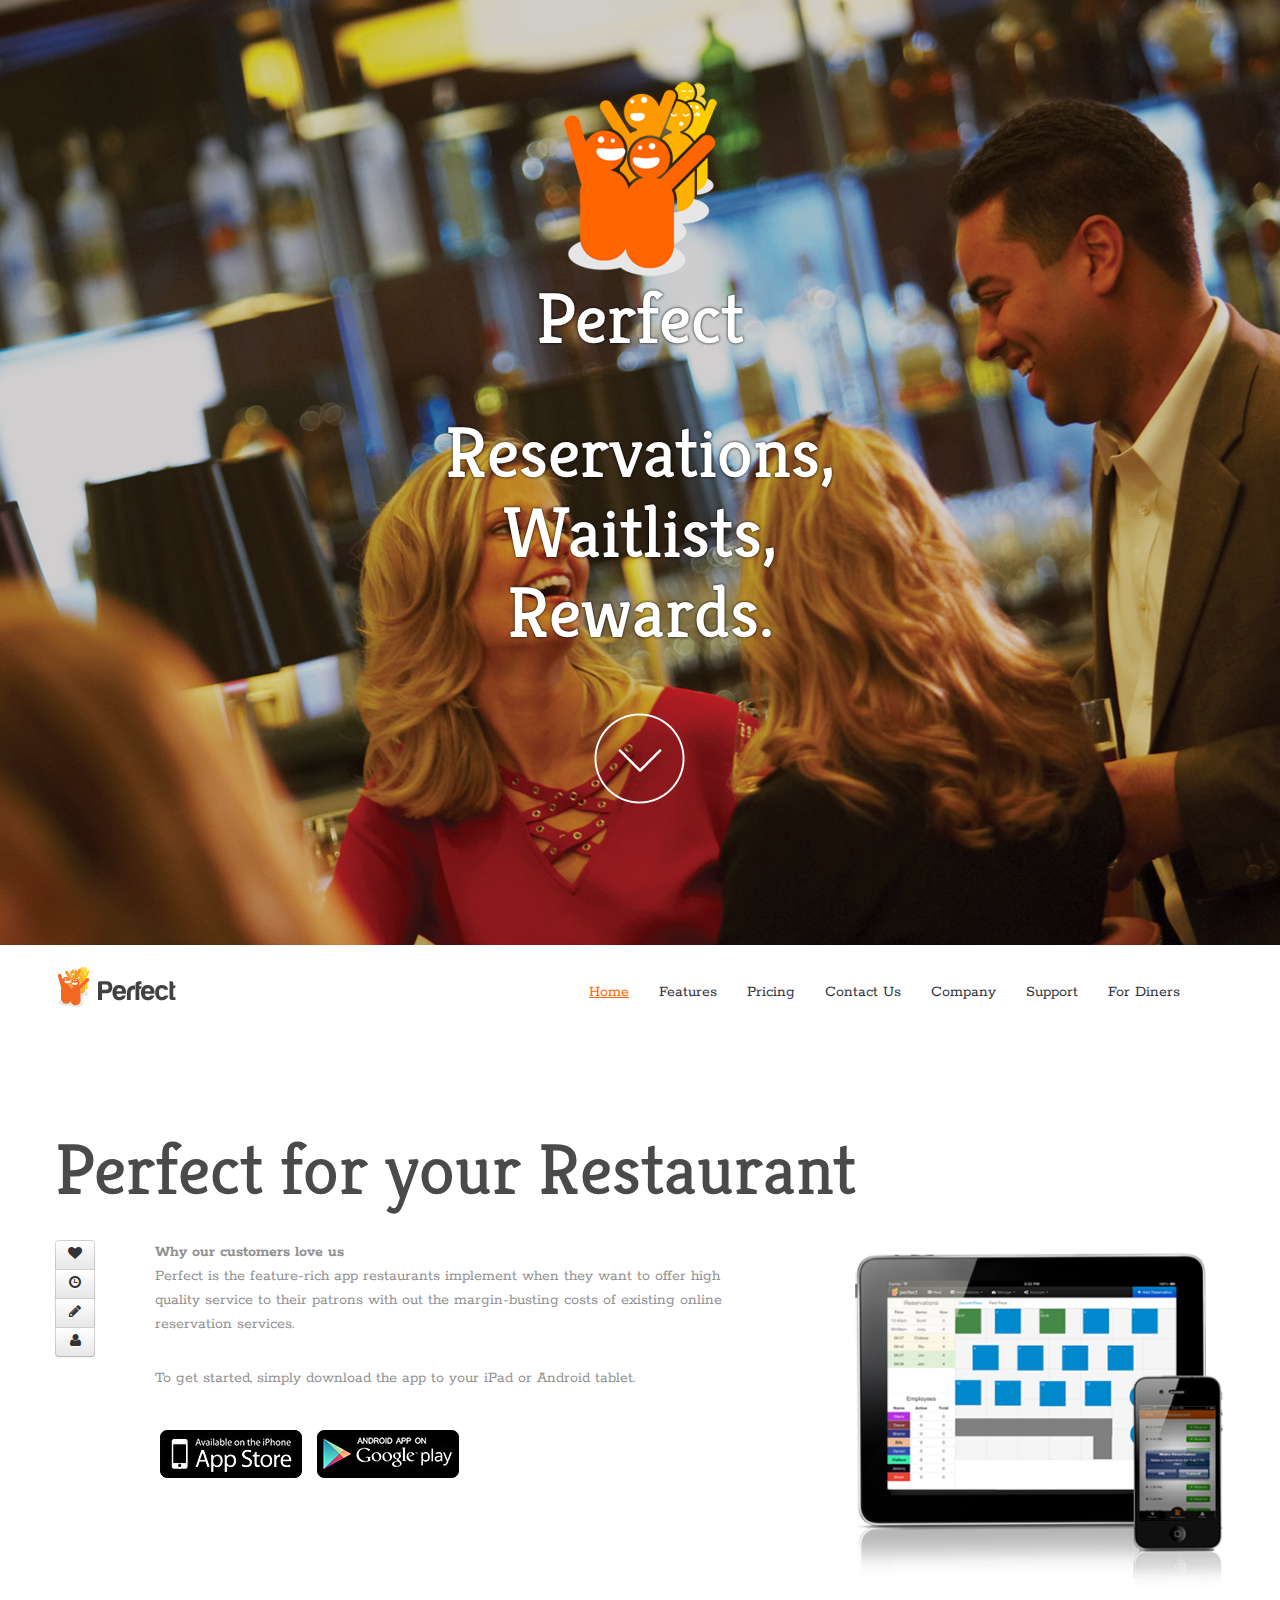
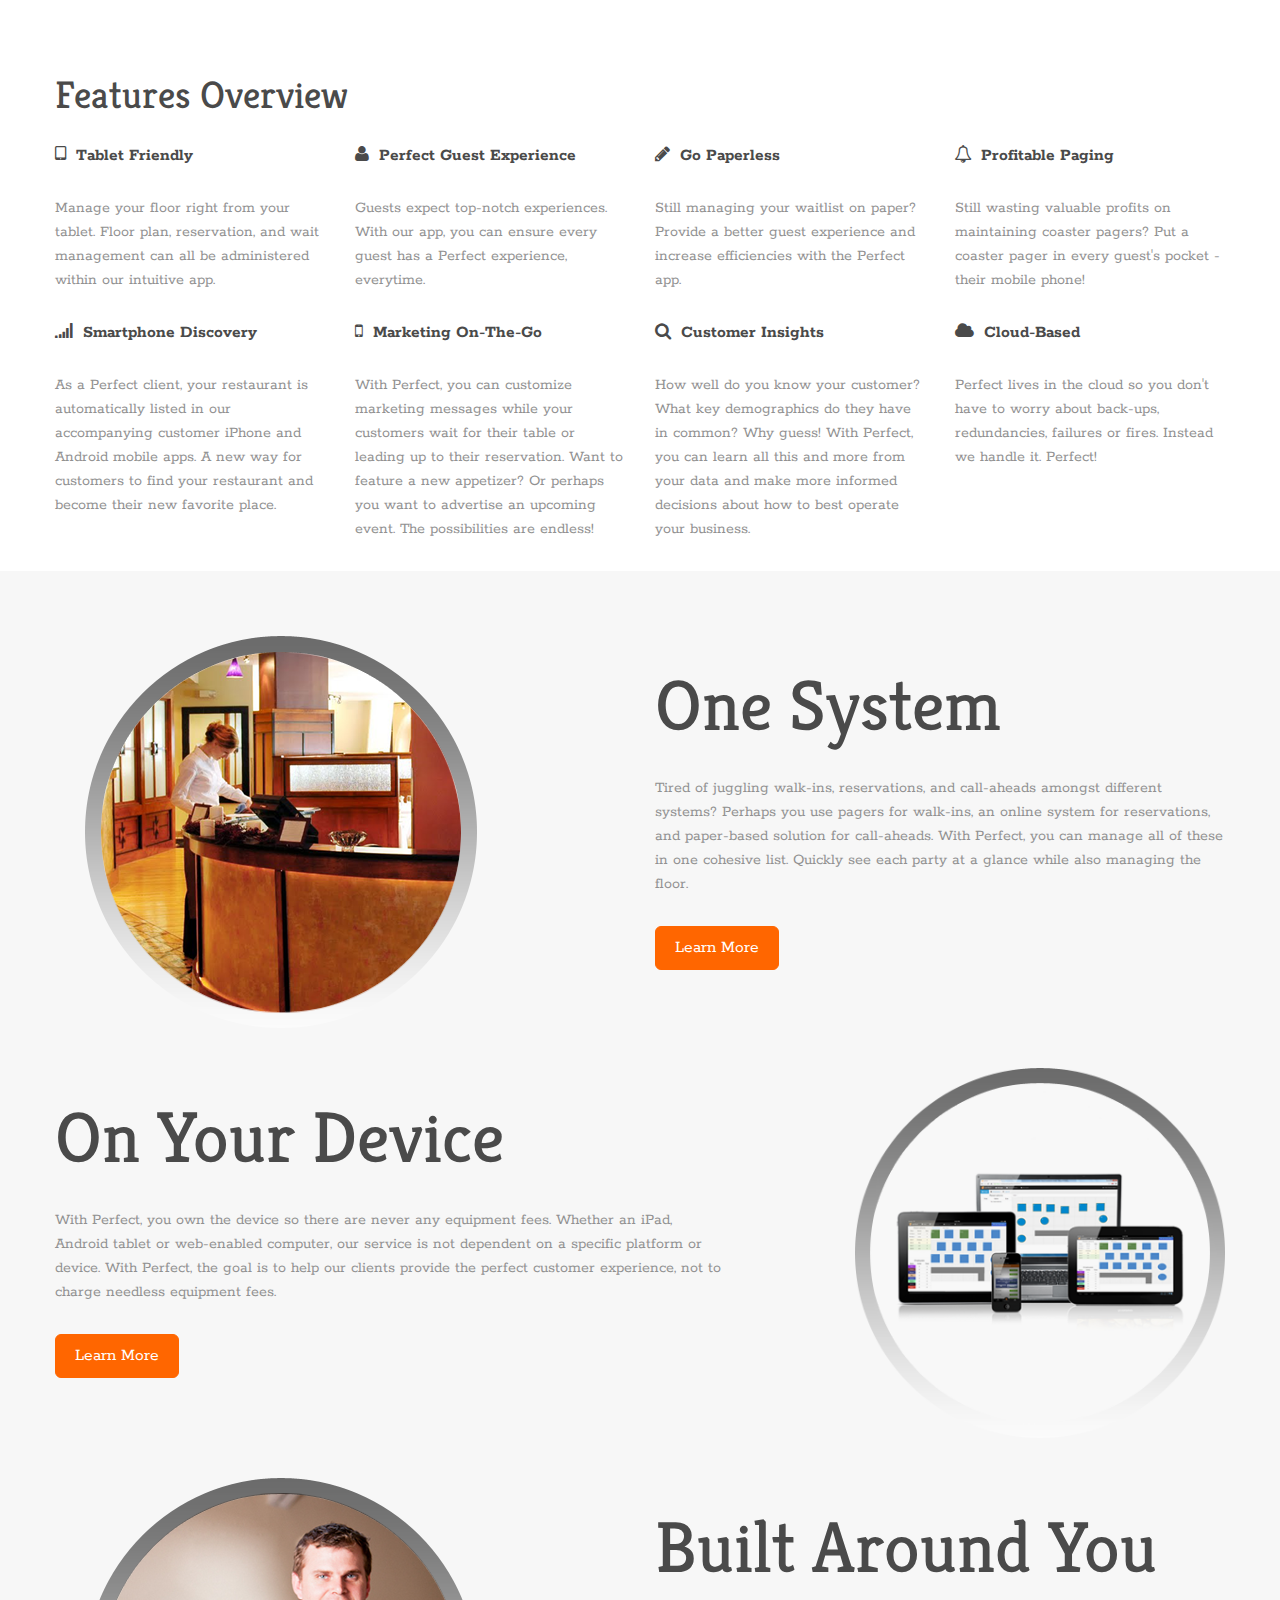
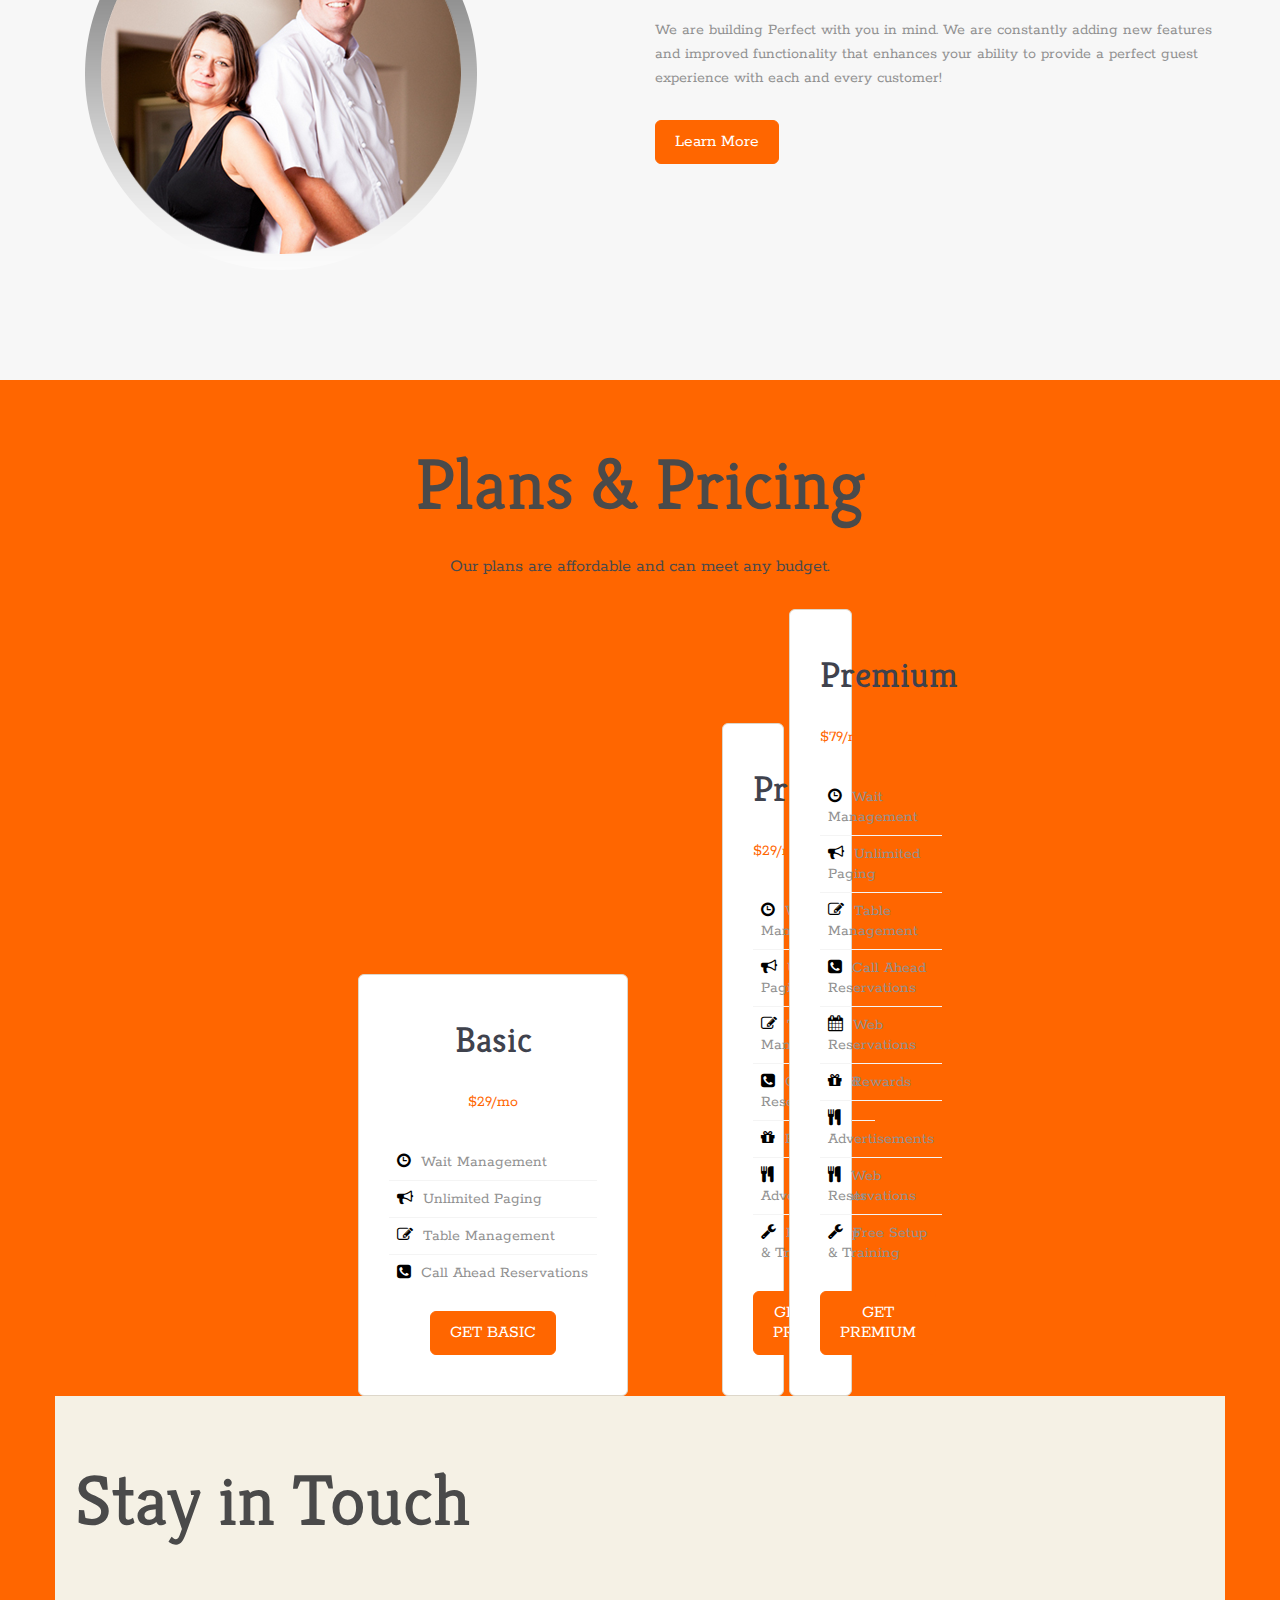
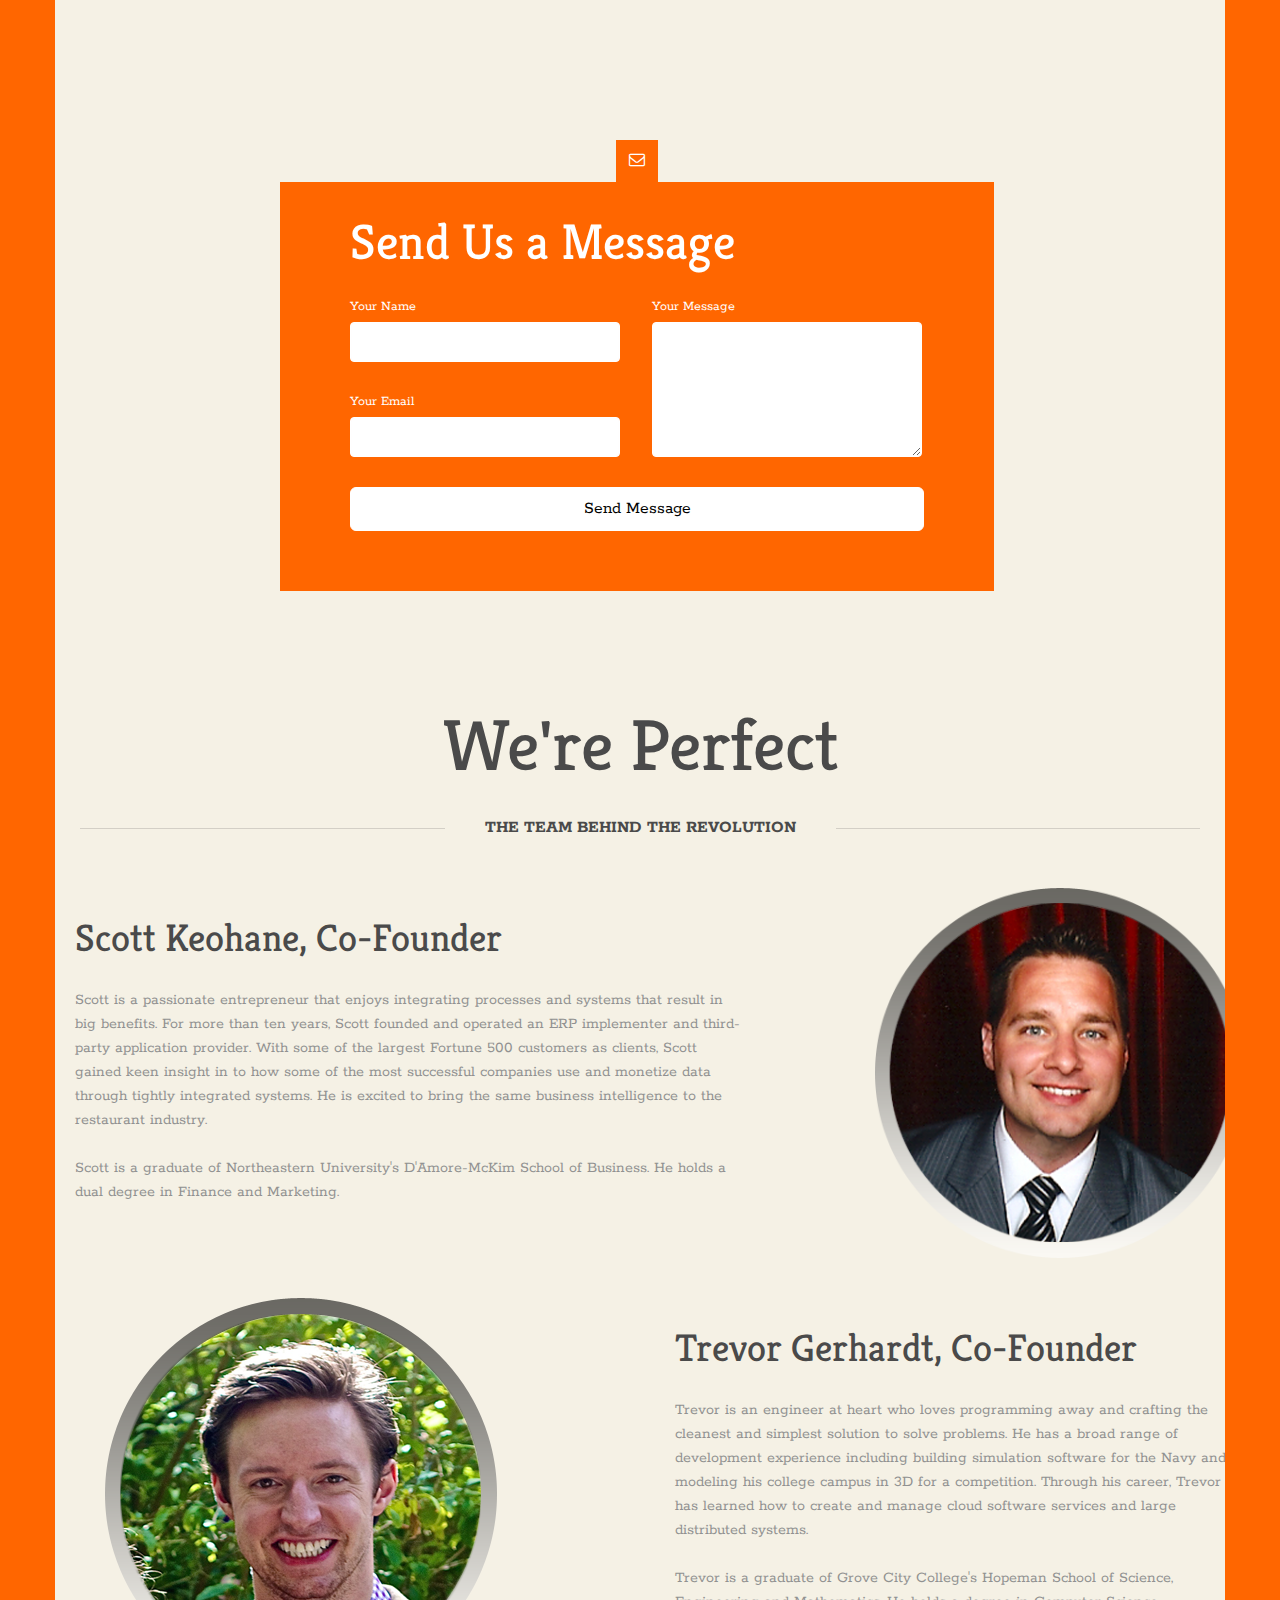
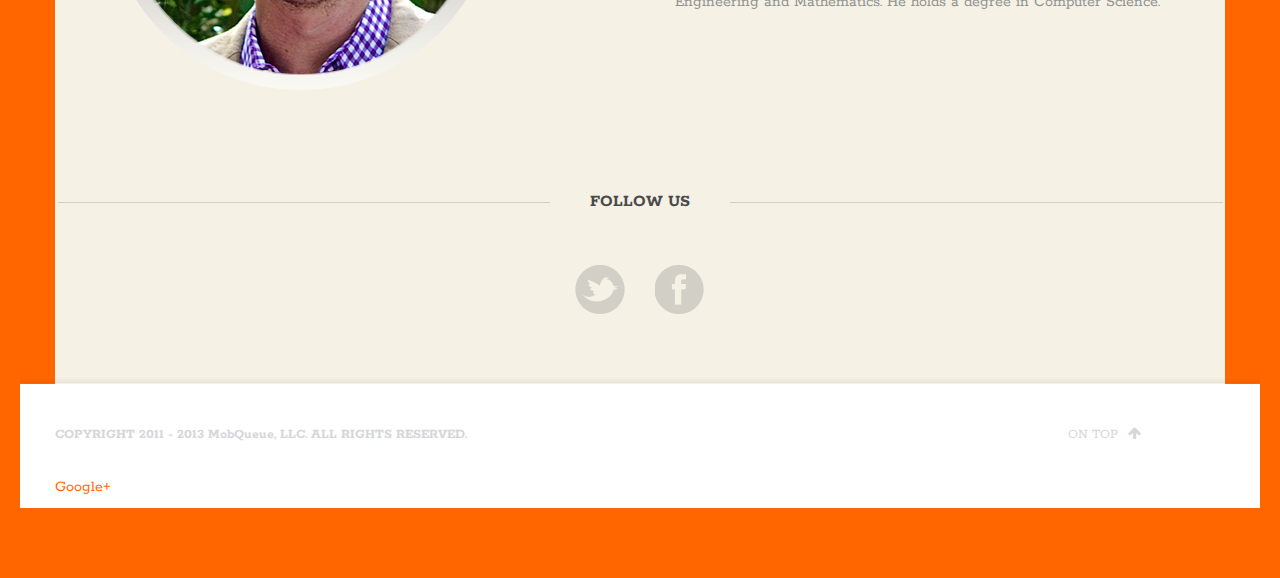
==== index.html @ 360e8aba "Update index.html" ====
<!DOCTYPE html>
<html lang="en">

<head>
<title>Perfect | Reservations, Waitlist, and Rewards management for restaurants</title>

<meta name="keywords" content="opentable competitor, opentable, open table, seatme, noshlist, waitlist, reservations, restaurant management software, guest management, table management, online reservations, web reservations, social media restuarants, marketing restaurants, restaurants, restaurant table, mobile reservations, facebook reservations, twitter reservations, restaurants on facebook, restaurant on twitter"><meta name="description" content="Perfect is a cloud-based solution that provides reservation, waitlist, and reward management for restaurants.">
<meta charset="utf-8"><meta name="viewport" content="width=device-width, initial-scale=1">
<meta name="google-site-verification" content="g5nVR3FCOQZUOmgj_VEC04YrwFbqkiVZnZdg25cNWAg" />
<link rel="shortcut icon" href="favicon.ico" type="image/x-icon">
<link rel="icon" href="favicon.ico" type="image/x-icon">

<link href='http://fonts.googleapis.com/css?family=Kreon:400,300|Rokkitt' rel='stylesheet' type='text/css'>

<link href="layout/css/bootstrap.min.css" rel="stylesheet">
<link href="layout/css/bootstrap-responsive.min.css" rel="stylesheet" type="text/css">
<link rel="stylesheet" href="layout/css/font-awesome.min.css">

<script src="layout/js/jquery.js" type="text/javascript"></script>
<script src="layout/js/bootstrap.min.js" type="text/javascript"></script>
<script src="layout/plugins/scrollto/jquery.scrollTo-1.4.3.1-min.js" type="text/javascript"></script>
<!-- MouseWheel -->
<script src="layout/plugins/mousewheel/jquery.mousewheel.min.js" type="text/javascript"></script>
<!-- MouseWheel END -->
<!-- FlexSlider -->
<script src="layout/plugins/flexslider/jquery.flexslider-min.js" type="text/javascript"></script>
<link rel="stylesheet" href="layout/plugins/flexslider/flexslider.css" />
<!-- FlexSlider END -->
<!-- PrettyPhoto -->
<script src="layout/plugins/prettyphoto/jquery.prettyPhoto.js" type="text/javascript"></script>
<link rel="stylesheet" href="layout/plugins/prettyphoto/css/prettyPhoto.css" />
<!-- PrettyPhoto END -->
<!-- jQuery Form Plugin start -->
<script type="text/javascript" src="layout/plugins/ajaxform/jquery.form.js"></script>
<!-- jQuery Form Plugin end -->
<script src="layout/js/functions.js" type="text/javascript"></script>
<script src="layout/js/script.js" type="text/javascript"></script>

<link href="layout/css/style.css" rel="stylesheet" type="text/css">
<script type="text/javascript">

  var _gaq = _gaq || [];
  var pluginUrl = 
  '//www.google-analytics.com/plugins/ga/inpage_linkid.js';
  _gaq.push(['_require', 'inpage_linkid', pluginUrl]);
  _gaq.push(['_setAccount', 'UA-37715915-1']);
  _gaq.push(['_trackPageview']);

  (function() {
    var ga = document.createElement('script'); ga.type = 'text/javascript'; ga.async = true;
    ga.src = ('https:' == document.location.protocol ? 'https://ssl' : 'http://www') + '.google-analytics.com/ga.js';
    var s = document.getElementsByTagName('script')[0]; s.parentNode.insertBefore(ga, s);
  })();

</script>


<script type="text/javascript">
  var analytics=analytics||[];(function(){var e=["identify","track","trackLink","trackForm","trackClick","trackSubmit","page","pageview","ab","alias","ready","group"],t=function(e){return function(){analytics.push([e].concat(Array.prototype.slice.call(arguments,0)))}};for(var n=0;n<e.length;n++)analytics[e[n]]=t(e[n])})(),analytics.load=function(e){var t=document.createElement("script");t.type="text/javascript",t.async=!0,t.src=("https:"===document.location.protocol?"https://":"http://")+"d2dq2ahtl5zl1z.cloudfront.net/analytics.js/v1/"+e+"/analytics.min.js";var n=document.getElementsByTagName("script")[0];n.parentNode.insertBefore(t,n)};
  analytics.load("s7uwit25w8");
</script>
</head>

<body>
<!-- Header -->

<div class="heading page-item-class" id="home">
	<div class="container-fluid heading_pattern">

		<div class="container">
	<!-- Logo 1 -->
			<div class="logo"><img src="images/A_small.png"></div>

			<div class="page-header">
				<h1 text-shadow: black 0.1em 0.1em 0.2em;>Perfect</h1>
			<br />
				<h1>Reservations,<br />
				Waitlists,<br />
				Rewards.</h1>
			</div>

			<a href="#features" class="header_arrow_button"></a>

		</div>

	</div>

</div>
<!-- Header END -->

<!-- Navigation -->
<div class="navigation_main_wrapper">
	<div class="navigation_main">
		<div class="container-fluid">

			<a id="collapse_button" class="btn btn-navbar pull-right" data-toggle="collapse" data-target=".nav-collapse">
				<span class="icon-bar"></span>
				<span class="icon-bar"></span>
				<span class="icon-bar"></span>
			</a>

<!-- Logo on mobile fixed menu. Will be visible if window width is less than 768px. Max height 60px -->
			<div class="mobile_menu_logo"><a href="#home" class="scroll_to mobile_menu_logo_a"><img src="layout/img/logo3.png" alt=""></a></div>

			<div class="container navbar_container" id="collapse_element">
<!-- Logo on fixed menu. Max height 64px. Will be shown if window width > 768px -->
				<div class="logo2 pull-left"><img src="layout/img/logo2.png" alt=""></div>

				<div class="navbar pull-right">
					<div class="navbar-inner">
						<ul class="nav">
							<li class="active"><a href="#home">Home</a></li>
							<li><a href="#features">Features</a></li>
						<!--	<li><a href="#page2" class="hide-me-in-drop-down-for-tablets">About</a></li> -->
							<li><a href="#pricing">Pricing</a></li>
							<li><a href="#contact_us" class="hide-me-in-drop-down-for-tablets">Contact Us</a></li>
							<li><a href="#company" class="hide-me-in-drop-down-for-tablets">Company</a></li>
							<li><a href="http://support.getperfect.com/" target="_blank">Support</a></li>
							<li><a href="http://getperfectapp.com/" target="_blank">For Diners</a></li>

						<!-- This item will show only on tablets and containelements with class .hide-me-in-drop-down-for-tablets -->
							<li class="dropdown tablet_drop_down">
								<a href="#" class="dropdown-toggle" data-toggle="dropdown">More Pages <b class="caret"></b> </a>
								<ul class="dropdown-menu"><li>&nbsp;</li></ul>
							</li>
						</ul>
					</div>
				</div>
			</div>
		</div>
	</div>
</div>
<!-- Navigation END -->

<!-- Page 1 (Features) -->
<div class="container-fluid page-item-class" id="features" style="padding-bottom: 0;">
	<div class="container">

		<div class="page-header">
			<h1>Perfect for your Restaurant</h1>
		</div>

		<div class="row-fluid">
			<div class="span4 offset1 pull-right">
				<img src="images/about_iphone2.png" alt="" class="about_iphone_image"/>
			</div>
			<div class="span1 item_buttons_left">
				<div class="btn-group btn-group-vertical about_buttons">
					<button class="btn" data-target="about_buttons_1"><i class="icon-heart"></i></button>
					<button class="btn" data-target="about_buttons_2"><i class="icon-time"></i></button>
					<button class="btn" data-target="about_buttons_3"><i class="icon-pencil"></i></button>
					<button class="btn" data-target="about_buttons_4"><i class="icon-user"></i></button>
				</div>
			</div>
			<div class="span6" id="download">
				<p id="about_buttons_1" class="about_buttons_target"><b>Why our customers love us</b></br>Perfect is the feature-rich app restaurants implement when they want to offer high quality service to their patrons
				with out the margin-busting costs of existing online reservation services.</p>
				<p id="about_buttons_2" class="about_buttons_target"><b>Timesaver</b></br>Running your business efficiently is critical.  With Perfect, your host stand will become a model of efficiency, ensuring accurate quoted wait times, online reservations and effective seating distribution.</p>
				<p id="about_buttons_3" class="about_buttons_target"><b>21st century paper</b></br>If you still rely on a paper-based solution, Perfect can transport you to the 21st century.  Quickly look at current or future reservations from any web-enabled device, any where in the world.</p>
				<p id="about_buttons_4" class="about_buttons_target"><b>User experience</b></br>With Perfect, you can be where your customers are, online and mobile.  Whether making an online reservation or being discovered in the Perfect customer mobile application, Perfect can position your restaurant to be the spot for a customer's dining destination.</p>

				<!--<blockquote>-->
					<p>To get started, simply download the app to your iPad or Android tablet.</p>
				<!--<small><cite title="Source Title">Sarah Smith</cite></small>-->
				<!--</blockquote>-->
				<div>
				<a href="https://itunes.apple.com/us/app/perfect-restaurant/id626778565?ls=1&mt=8" id="apple_store_the_btn"></a>
				<a href="https://play.google.com/store/apps/details?id=com.mobqueue.PerfectRestaurant" id="google_store_the_btn"></a>
				</div>
			</div>
		</div>

		<div class="divider50"></div>
		<h1>Features Overview</h1>
		<div class="row-fluid">
			<div class="span3">
				<h4 class="sub_heading"><i class="icon-tablet"></i> Tablet Friendly</h4>
				<p>Manage your floor right from your tablet.  Floor plan, reservation, and wait management can all be administered within our intuitive app.</p>
			</div>
			<div class="span3">
				<h4 class="sub_heading"><i class="icon-user"></i> Perfect Guest Experience</h4>
				<p>Guests expect top-notch experiences. With our app, you can ensure every guest has a Perfect experience, everytime.</p>
			</div>
			<div class="span3">
				<h4 class="sub_heading"><i class="icon-pencil"></i> Go Paperless</h4>
				<p>Still managing your waitlist on paper? Provide a better guest experience and increase efficiencies with the Perfect app.</p>
			</div>
			<div class="span3">
				<h4 class="sub_heading"><i class="icon-bell"></i> Profitable Paging</h4>
				<p>Still wasting valuable profits on maintaining coaster pagers? Put a coaster pager in every guest's pocket - their mobile phone! </p>
			</div>
		</div>
		<div class="row-fluid">
			<div class="span3">
				<h4 class="sub_heading"><i class="icon-signal"></i> Smartphone Discovery</h4>
				<p>As a Perfect client, your restaurant is automatically listed in our accompanying customer iPhone and Android mobile apps. A new way for customers to find your restaurant and become their new favorite place.</p>
			</div>
			<div class="span3">
				<h4 class="sub_heading"><i class="icon-mobile-phone"></i> Marketing On-The-Go</h4>
				<p>With Perfect, you can customize marketing messages while your customers wait for their table or leading up to their reservation.  Want to feature a new appetizer? Or perhaps you want to advertise an upcoming event.  The possibilities are endless!</p>
			</div>
			<div class="span3">
				<h4 class="sub_heading"><i class="icon-search"></i> Customer Insights</h4>
				<p>How well do you know your customer? What key demographics do they have in common?  Why guess! With Perfect, you can learn all this and more from your data and make more informed decisions about how to best operate your business.</p>
			</div>
			<div class="span3">
				<h4 class="sub_heading"><i class="icon-cloud"></i> Cloud-Based</h4>
				<p>Perfect lives in the cloud so you don't have to worry about back-ups, redundancies, failures or fires.  Instead we handle it.  Perfect!</p>
			</div>
		</div>

	</div> 
	
	<div class="page2">
		<div class="container">

			<div class="row-fluid">
				<div class="span6 pull-right">
					<h1 class="big">One System</h1>
				</div>
				<div class="span5 pull-left">
					<p><img src="images/features_one_system.png" alt="" /></p>
				</div>
				<div class="span6 pull-right">
					<p>Tired of juggling walk-ins, reservations, and call-aheads amongst different systems? Perhaps you use pagers for walk-ins, an online system for reservations, and paper-based solution for call-aheads.  With Perfect, you can manage all of these in one cohesive list.  Quickly see each party at a glance while also managing the floor.</p>
					<a href="#contact_us" class="the_btn btn-large scroll_to">Learn More</a>
				</div>
			</div>
			<div class="divider10"></div>
			<div class="row-fluid">
				<div class="span7 pull-left">
					<h1 class="big">On Your Device</h1>
				</div>
				<div class="span4 pull-right">
					<p><img src="images/features_device.png" alt="" /></p>
				</div>
				<div class="span7 pull-left on_mobile_text_block">
					<p>With Perfect, you own the device so there are never any equipment fees.  Whether an iPad, Android tablet or web-enabled computer, our service is not dependent on a specific platform or device.  With Perfect, the goal is to help our clients provide the perfect customer experience, not to charge needless equipment fees.</p>
					<a href="#contact_us" class="the_btn btn-large scroll_to">Learn More</a>
				</div>
			</div>
			<div class="divider10"></div>
			<div class="row-fluid">
				<div class="span6 pull-right">
					<h1 class="big">Built Around You</h1>
				</div>
				<div class="span5 pull-left">
					<p><img src="images/features_around_you.png" alt="" /></p>
				</div>
				<div class="span6 pull-right">
					<p>We are building Perfect with you in mind.  We are constantly adding new features and improved functionality that enhances your ability to provide a perfect guest experience with each and every customer!</p>
					<a href="#contact_us" class="the_btn btn-large scroll_to">Learn More</a>
				<!--	
					<ol>
						<li>Lorem ipsum dolor sit amet</li>
						<li>Consectetur adipiscing elit</li>
						<li>Integer molestie lorem at massa</li>
						<li>Facilisis in pretium nisl aliquet</li>
					</ol>
				
					<div class="divider20"></div>
					<button class="the_btn btn-large">Large Button</button>
				-->
				</div>
			</div>
			<div class="divider10"></div>
			<!--
				<div class="row-fluid">
				<div class="span12">
					<h1 class="big">Features Description</h1>
					<dl class="dl-horizontal">
						<dt>Adaptive design</dt>
							<dd>Unlike most tools that only test live sites, this software allows you to test pages while they are still in development.</dd>
						<dt>Crossbrowser</dt>
							<dd>Testing the cross-browser compatibility of your website is something each website owner should do. Although you have your own preferred browser, your website visitors may not be using the same web browser as you.</dd>
						<dt>Getting started</dt>
							<dd>Used only standard compliant coding.</dd>
						<dt>Other</dt>
							<dd>Validate your HTML/XHTML coding using the W3C free validation service</dd>
					</dl>
				</div>
			</div>
			-->
		</div>
	</div>
</div>
<!-- Page 1 (features) END -->

<!-- Page 2 (about) -->
<div class="container-fluid page-item-class" id="page2" style="padding-top: 0; padding-bottom: 0;">

</div>
<!-- Page 2 (about) END -->

<!-- Page 3 (Pricing) -->
<div class="container-fluid page-item-class" id="pricing">
	<div class="container">
		<div class="page-header">
			<h1 class="tac">Plans &amp; Pricing</h1>
			<p class="lead tac">Our plans are affordable and can meet any budget.</p>
		</div>
		<div class="row-fluid event_block_container" style="text-align: center;">
			<div class="span3 tac">
				<div class="event_block">
					<h2>Basic</h2>
					<p class="colored">$29/mo</p>

					<table class="table">
						<tr><td><i class="icon-time"></i> Wait Management</td></tr>
						<tr><td><i class="icon-bullhorn"></i> Unlimited Paging</td></tr>
						<tr><td><i class="icon-edit"></i> Table Management</td></tr>
						<tr><td><i class="icon-phone-sign"></i> Call Ahead Reservations</td></tr>
						</table>

					<a href="#download" class="the_btn btn-large scroll_to">GET BASIC</a>
				</div>
			</div><!-- no spaces here to avoid extra margins for inline-block elements --><div class="span3 tac">
				<div class="row-fluid event_block_container" style="text-align: center;">
			<div class="span3 tac">
				<div class="event_block">
					<h2>Pro</h2>
					<p class="colored">$29/mo</p>

					<table class="table">
						<tr><td><i class="icon-time"></i> Wait Management</td></tr>
						<tr><td><i class="icon-bullhorn"></i> Unlimited Paging</td></tr>
						<tr><td><i class="icon-edit"></i> Table Management</td></tr>
						<tr><td><i class="icon-phone-sign"></i> Call Ahead Reservations</td></tr>
						<tr><td><i class="icon-gift"></i> Rewards</td></tr>
						<tr><td><i class="icon-food"></i> Advertisements</td></tr>
						<tr><td><i class="icon-wrench"></i> Free Setup & Training</td></tr>
						</table>

					<a href="#download" class="the_btn btn-large scroll_to">GET PRO</a>
				</div>
			</div><!-- no spaces here to avoid extra margins for inline-block elements --><div class="span3 tac">
				
				<div class="event_block">
					<h2>Premium</h2>
					<p class="colored">$79/mo</p>

					<table class="table">
						<tr><td><i class="icon-time"></i> Wait Management</td></tr>
						<tr><td><i class="icon-bullhorn"></i> Unlimited Paging</td></tr>
						<tr><td><i class="icon-edit"></i> Table Management</td></tr>
						<tr><td><i class="icon-phone-sign"></i> Call Ahead Reservations</td></tr>
						<tr><td><i class="icon-calendar"></i> Web Reservations</td></tr>
						<tr><td><i class="icon-gift"></i> Rewards</td></tr>
						<tr><td><i class="icon-food"></i> Advertisements</td></tr>
						<tr><td><i class="icon-food"></i> Web Reservations</td></tr>
						<!--   COMMENT OUT UNTIL RELEASED
						<tr><td><i class="icon-thumbs-up"></i> Social Media</td></tr>
						<tr><td><i class="icon-folder-open-alt"></i> Guest History</td></tr>
						<tr><td><i class="icon-dashboard"></i> Analytics</td></tr>
						-->
						<tr><td><i class="icon-wrench"></i> Free Setup & Training</td></tr>
					</table>

					<a href="#download" class="the_btn btn-large scroll_to">GET PREMIUM</a>
				</div>
			</div>

		</div>
	</div>
</div>
<!-- Page 3 (Pricing) END -->

<!-- Page 4 (Contacts) -->
<div class="page-item-class" id="contact_us">
	<div class="container-fluid">
		<div class="container">
			<div class="page-header">
				<h1>Stay in Touch</h1>
			</div>
		</div>
	</div>
	<div class="google_map">
		<div class="form_container">
			<div class="form_close_elements"><i class="icon-envelope"></i></div>
		<!-- Contact form -->
			<form id="contact_form" action="javascript;" name="contact form">
				<fieldset>
					<legend>Send Us a Message</legend>
					<div class="form_element1">
						<label>
							<span>Your Name</span>
							<input type="text" name="name">
						</label>

						<label>
							<span>Your Email</span>
							<input type="text" name="email">
						</label>
					</div>
					<div class="form_element2">
						<label>
							<span>Your Message</span>
							<textarea rows="5" name="message"></textarea>
						</label>
					</div>
					<button type="submit" class="the_btn btn-block btn-large light">Send Message</button>
				</fieldset>
			</form>
		<!-- Contact form END -->
		</div>
		<iframe width="425" height="350" frameborder="0" scrolling="no" marginheight="0" marginwidth="0" src="http://maps.google.com/maps?f=q&amp;source=s_q&amp;hl=en&amp;geocode=&amp;q=1133%2B15th%2BSt%2BNW%2BWashington%2C%2BDistrict%2Bof%2BColumbia%2B20005&amp;ie=UTF8&amp;z=14&amp;t=m&amp;iwloc=near&amp;output=embed"></iframe>

</div>
<!-- Page 4 (Contacts) END -->
<!-- Page 5 (Company) -->
<div class="container-fluid page-item-class" id="company">
			<div class="page-header">
			<h1 class="tac">We're Perfect</h1>
			</div>
	<div class="tac"><div class="decorative_line"><h4>THE TEAM BEHIND THE REVOLUTION</h4></div></div><br /><br />
		<div class="container">
		<div class="row-fluid">
		
			<div class="span7 pull-left">
				<h1 class="founder">Scott Keohane, Co-Founder</h1>
			</div>
			<div class="span4 pull-right">
				<p><img src="images/founders_01.png" alt="" /></p>
			</div>
			<div class="span7 pull-left on_mobile_text_block">
				<p>Scott is a passionate entrepreneur that enjoys integrating processes and systems that result in big benefits.  For more than ten years, Scott founded and operated an ERP implementer and third-party application provider. With some of the largest Fortune 500 customers as clients, Scott gained keen insight in to how some of the most successful companies use and monetize data through tightly integrated systems.  He is excited to bring the same business intelligence to the restaurant industry.<br /><br />Scott is a graduate of Northeastern University's D'Amore-McKim School of Business.  He holds a dual degree in Finance and Marketing.</p>
			</div>
		</div>
		<div class="divider10"></div>
		<div class="row-fluid">
			<div class="span6 pull-right">
				<h1 class="founder">Trevor Gerhardt, Co-Founder</h1>
			</div>
			<div class="span5 pull-left">
				<p><img src="images/founders_02.png" alt="" /></p>
			</div>
			<div class="span6 pull-right">
				<p>Trevor is an engineer at heart who loves programming away and crafting the cleanest and simplest solution to solve problems. He has a broad range of development experience including building simulation software for the Navy and modeling his college campus in 3D for a competition. Through his career, Trevor has learned how to create and manage cloud software services and large distributed systems.
<br /><br />
Trevor is a graduate of Grove City College's Hopeman School of Science, Engineering and Mathematics. He holds a degree in Computer Science.</p>
		
			</div>
		 </div>
	</div>
</div>
	<!-- Follow us -->
	<div class="container">
		<div class="tac"><div class="decorative_line"><h4>FOLLOW US</h4></div></div>

		<div class="follow_us_block">
			<div class="follow_element"><a href="https://twitter.com/getperfectapp" target="_blank" class="twitter"></a></div>
			<div class="follow_element"><a href="https://www.facebook.com/getperfectapp" target="_blank" class="facebook"></a></div>
		</div>
        </div>
	</div>
	<!-- Follow us END -->
<!-- Page 5 (Company) END -->
</div>
<!-- Footer -->

<footer class="footer">
	<div class="footer_inner">
		<div class="container">
		
			<div class="row-fluid">
				<div class="span10">
					<h5>COPYRIGHT 2011 - 2013 MobQueue, LLC. ALL RIGHTS RESERVED.</h5>
					<a href="https://plus.google.com/113974580477745141352" rel="publisher">Google+</a>
				</div>
				<div class="span2">
					<a href="#home" class="btn btn-link back_top_top scroll_to">ON TOP<i class="icon-arrow-up"></i> </a>
				</div>
			</div>
		</div>
	</div>
</footer>
<!-- Footer END -->

</body>
</html>
---- layout/plugins/prettyphoto/css/prettyPhoto.css ----
div.pp_default .pp_top,div.pp_default .pp_top .pp_middle,div.pp_default .pp_top .pp_left,div.pp_default .pp_top .pp_right,div.pp_default .pp_bottom,div.pp_default .pp_bottom .pp_left,div.pp_default .pp_bottom .pp_middle,div.pp_default .pp_bottom .pp_right{height:13px}
div.pp_default .pp_top .pp_left{background:url(../images/prettyPhoto/default/sprite.png) -78px -93px no-repeat}
div.pp_default .pp_top .pp_middle{background:url(../images/prettyPhoto/default/sprite_x.png) top left repeat-x}
div.pp_default .pp_top .pp_right{background:url(../images/prettyPhoto/default/sprite.png) -112px -93px no-repeat}
div.pp_default .pp_content .ppt{color:#f8f8f8}
div.pp_default .pp_content_container .pp_left{background:url(../images/prettyPhoto/default/sprite_y.png) -7px 0 repeat-y;padding-left:13px}
div.pp_default .pp_content_container .pp_right{background:url(../images/prettyPhoto/default/sprite_y.png) top right repeat-y;padding-right:13px}
div.pp_default .pp_next:hover{background:url(../images/prettyPhoto/default/sprite_next.png) center right no-repeat;cursor:pointer}
div.pp_default .pp_previous:hover{background:url(../images/prettyPhoto/default/sprite_prev.png) center left no-repeat;cursor:pointer}
div.pp_default .pp_expand{background:url(../images/prettyPhoto/default/sprite.png) 0 -29px no-repeat;cursor:pointer;height:28px;width:28px}
div.pp_default .pp_expand:hover{background:url(../images/prettyPhoto/default/sprite.png) 0 -56px no-repeat;cursor:pointer}
div.pp_default .pp_contract{background:url(../images/prettyPhoto/default/sprite.png) 0 -84px no-repeat;cursor:pointer;height:28px;width:28px}
div.pp_default .pp_contract:hover{background:url(../images/prettyPhoto/default/sprite.png) 0 -113px no-repeat;cursor:pointer}
div.pp_default .pp_close{background:url(../images/prettyPhoto/default/sprite.png) 2px 1px no-repeat;cursor:pointer;height:30px;width:30px}
div.pp_default .pp_gallery ul li a{background:url(../images/prettyPhoto/default/default_thumb.png) center center #f8f8f8;border:1px solid #aaa}
div.pp_default .pp_social{margin-top:7px}
div.pp_default .pp_gallery a.pp_arrow_previous,div.pp_default .pp_gallery a.pp_arrow_next{left:auto;position:static}
div.pp_default .pp_nav .pp_play,div.pp_default .pp_nav .pp_pause{background:url(../images/prettyPhoto/default/sprite.png) -51px 1px no-repeat;height:30px;width:30px}
div.pp_default .pp_nav .pp_pause{background-position:-51px -29px}
div.pp_default a.pp_arrow_previous,div.pp_default a.pp_arrow_next{background:url(../images/prettyPhoto/default/sprite.png) -31px -3px no-repeat;height:20px;margin:4px 0 0;width:20px}
div.pp_default a.pp_arrow_next{background-position:-82px -3px;left:52px}
div.pp_default .pp_content_container .pp_details{margin-top:5px}
div.pp_default .pp_nav{clear:none;height:30px;position:relative;width:110px}
div.pp_default .pp_nav .currentTextHolder{color:#999;font-family:Georgia;font-size:11px;font-style:italic;left:75px;line-height:25px;margin:0;padding:0 0 0 10px;position:absolute;top:2px}
div.pp_default .pp_close:hover,div.pp_default .pp_nav .pp_play:hover,div.pp_default .pp_nav .pp_pause:hover,div.pp_default .pp_arrow_next:hover,div.pp_default .pp_arrow_previous:hover{opacity:0.7}
div.pp_default .pp_description{font-size:11px;font-weight:700;line-height:14px;margin:5px 50px 5px 0}
div.pp_default .pp_bottom .pp_left{background:url(../images/prettyPhoto/default/sprite.png) -78px -127px no-repeat}
div.pp_default .pp_bottom .pp_middle{background:url(../images/prettyPhoto/default/sprite_x.png) bottom left repeat-x}
div.pp_default .pp_bottom .pp_right{background:url(../images/prettyPhoto/default/sprite.png) -112px -127px no-repeat}
div.pp_default .pp_loaderIcon{background:url(../images/prettyPhoto/default/loader.gif) center center no-repeat}
div.light_rounded .pp_top .pp_left{background:url(../images/prettyPhoto/light_rounded/sprite.png) -88px -53px no-repeat}
div.light_rounded .pp_top .pp_right{background:url(../images/prettyPhoto/light_rounded/sprite.png) -110px -53px no-repeat}
div.light_rounded .pp_next:hover{background:url(../images/prettyPhoto/light_rounded/btnNext.png) center right no-repeat;cursor:pointer}
div.light_rounded .pp_previous:hover{background:url(../images/prettyPhoto/light_rounded/btnPrevious.png) center left no-repeat;cursor:pointer}
div.light_rounded .pp_expand{background:url(../images/prettyPhoto/light_rounded/sprite.png) -31px -26px no-repeat;cursor:pointer}
div.light_rounded .pp_expand:hover{background:url(../images/prettyPhoto/light_rounded/sprite.png) -31px -47px no-repeat;cursor:pointer}
div.light_rounded .pp_contract{background:url(../images/prettyPhoto/light_rounded/sprite.png) 0 -26px no-repeat;cursor:pointer}
div.light_rounded .pp_contract:hover{background:url(../images/prettyPhoto/light_rounded/sprite.png) 0 -47px no-repeat;cursor:pointer}
div.light_rounded .pp_close{background:url(../images/prettyPhoto/light_rounded/sprite.png) -1px -1px no-repeat;cursor:pointer;height:22px;width:75px}
div.light_rounded .pp_nav .pp_play{background:url(../images/prettyPhoto/light_rounded/sprite.png) -1px -100px no-repeat;height:15px;width:14px}
div.light_rounded .pp_nav .pp_pause{background:url(../images/prettyPhoto/light_rounded/sprite.png) -24px -100px no-repeat;height:15px;width:14px}
div.light_rounded .pp_arrow_previous{background:url(../images/prettyPhoto/light_rounded/sprite.png) 0 -71px no-repeat}
div.light_rounded .pp_arrow_next{background:url(../images/prettyPhoto/light_rounded/sprite.png) -22px -71px no-repeat}
div.light_rounded .pp_bottom .pp_left{background:url(../images/prettyPhoto/light_rounded/sprite.png) -88px -80px no-repeat}
div.light_rounded .pp_bottom .pp_right{background:url(../images/prettyPhoto/light_rounded/sprite.png) -110px -80px no-repeat}
div.dark_rounded .pp_top .pp_left{background:url(../images/prettyPhoto/dark_rounded/sprite.png) -88px -53px no-repeat}
div.dark_rounded .pp_top .pp_right{background:url(../images/prettyPhoto/dark_rounded/sprite.png) -110px -53px no-repeat}
div.dark_rounded .pp_content_container .pp_left{background:url(../images/prettyPhoto/dark_rounded/contentPattern.png) top left repeat-y}
div.dark_rounded .pp_content_container .pp_right{background:url(../images/prettyPhoto/dark_rounded/contentPattern.png) top right repeat-y}
div.dark_rounded .pp_next:hover{background:url(../images/prettyPhoto/dark_rounded/btnNext.png) center right no-repeat;cursor:pointer}
div.dark_rounded .pp_previous:hover{background:url(../images/prettyPhoto/dark_rounded/btnPrevious.png) center left no-repeat;cursor:pointer}
div.dark_rounded .pp_expand{background:url(../images/prettyPhoto/dark_rounded/sprite.png) -31px -26px no-repeat;cursor:pointer}
div.dark_rounded .pp_expand:hover{background:url(../images/prettyPhoto/dark_rounded/sprite.png) -31px -47px no-repeat;cursor:pointer}
div.dark_rounded .pp_contract{background:url(../images/prettyPhoto/dark_rounded/sprite.png) 0 -26px no-repeat;cursor:pointer}
div.dark_rounded .pp_contract:hover{background:url(../images/prettyPhoto/dark_rounded/sprite.png) 0 -47px no-repeat;cursor:pointer}
div.dark_rounded .pp_close{background:url(../images/prettyPhoto/dark_rounded/sprite.png) -1px -1px no-repeat;cursor:pointer;height:22px;width:75px}
div.dark_rounded .pp_description{color:#fff;margin-right:85px}
div.dark_rounded .pp_nav .pp_play{background:url(../images/prettyPhoto/dark_rounded/sprite.png) -1px -100px no-repeat;height:15px;width:14px}
div.dark_rounded .pp_nav .pp_pause{background:url(../images/prettyPhoto/dark_rounded/sprite.png) -24px -100px no-repeat;height:15px;width:14px}
div.dark_rounded .pp_arrow_previous{background:url(../images/prettyPhoto/dark_rounded/sprite.png) 0 -71px no-repeat}
div.dark_rounded .pp_arrow_next{background:url(../images/prettyPhoto/dark_rounded/sprite.png) -22px -71px no-repeat}
div.dark_rounded .pp_bottom .pp_left{background:url(../images/prettyPhoto/dark_rounded/sprite.png) -88px -80px no-repeat}
div.dark_rounded .pp_bottom .pp_right{background:url(../images/prettyPhoto/dark_rounded/sprite.png) -110px -80px no-repeat}
div.dark_rounded .pp_loaderIcon{background:url(../images/prettyPhoto/dark_rounded/loader.gif) center center no-repeat}
div.dark_square .pp_left,div.dark_square .pp_middle,div.dark_square .pp_right,div.dark_square .pp_content{background:#000}
div.dark_square .pp_description{color:#fff;margin:0 85px 0 0}
div.dark_square .pp_loaderIcon{background:url(../images/prettyPhoto/dark_square/loader.gif) center center no-repeat}
div.dark_square .pp_expand{background:url(../images/prettyPhoto/dark_square/sprite.png) -31px -26px no-repeat;cursor:pointer}
div.dark_square .pp_expand:hover{background:url(../images/prettyPhoto/dark_square/sprite.png) -31px -47px no-repeat;cursor:pointer}
div.dark_square .pp_contract{background:url(../images/prettyPhoto/dark_square/sprite.png) 0 -26px no-repeat;cursor:pointer}
div.dark_square .pp_contract:hover{background:url(../images/prettyPhoto/dark_square/sprite.png) 0 -47px no-repeat;cursor:pointer}
div.dark_square .pp_close{background:url(../images/prettyPhoto/dark_square/sprite.png) -1px -1px no-repeat;cursor:pointer;height:22px;width:75px}
div.dark_square .pp_nav{clear:none}
div.dark_square .pp_nav .pp_play{background:url(../images/prettyPhoto/dark_square/sprite.png) -1px -100px no-repeat;height:15px;width:14px}
div.dark_square .pp_nav .pp_pause{background:url(../images/prettyPhoto/dark_square/sprite.png) -24px -100px no-repeat;height:15px;width:14px}
div.dark_square .pp_arrow_previous{background:url(../images/prettyPhoto/dark_square/sprite.png) 0 -71px no-repeat}
div.dark_square .pp_arrow_next{background:url(../images/prettyPhoto/dark_square/sprite.png) -22px -71px no-repeat}
div.dark_square .pp_next:hover{background:url(../images/prettyPhoto/dark_square/btnNext.png) center right no-repeat;cursor:pointer}
div.dark_square .pp_previous:hover{background:url(../images/prettyPhoto/dark_square/btnPrevious.png) center left no-repeat;cursor:pointer}
div.light_square .pp_expand{background:url(../images/prettyPhoto/light_square/sprite.png) -31px -26px no-repeat;cursor:pointer}
div.light_square .pp_expand:hover{background:url(../images/prettyPhoto/light_square/sprite.png) -31px -47px no-repeat;cursor:pointer}
div.light_square .pp_contract{background:url(../images/prettyPhoto/light_square/sprite.png) 0 -26px no-repeat;cursor:pointer}
div.light_square .pp_contract:hover{background:url(../images/prettyPhoto/light_square/sprite.png) 0 -47px no-repeat;cursor:pointer}
div.light_square .pp_close{background:url(../images/prettyPhoto/light_square/sprite.png) -1px -1px no-repeat;cursor:pointer;height:22px;width:75px}
div.light_square .pp_nav .pp_play{background:url(../images/prettyPhoto/light_square/sprite.png) -1px -100px no-repeat;height:15px;width:14px}
div.light_square .pp_nav .pp_pause{background:url(../images/prettyPhoto/light_square/sprite.png) -24px -100px no-repeat;height:15px;width:14px}
div.light_square .pp_arrow_previous{background:url(../images/prettyPhoto/light_square/sprite.png) 0 -71px no-repeat}
div.light_square .pp_arrow_next{background:url(../images/prettyPhoto/light_square/sprite.png) -22px -71px no-repeat}
div.light_square .pp_next:hover{background:url(../images/prettyPhoto/light_square/btnNext.png) center right no-repeat;cursor:pointer}
div.light_square .pp_previous:hover{background:url(../images/prettyPhoto/light_square/btnPrevious.png) center left no-repeat;cursor:pointer}
div.facebook .pp_top .pp_left{background:url(../images/prettyPhoto/facebook/sprite.png) -88px -53px no-repeat}
div.facebook .pp_top .pp_middle{background:url(../images/prettyPhoto/facebook/contentPatternTop.png) top left repeat-x}
div.facebook .pp_top .pp_right{background:url(../images/prettyPhoto/facebook/sprite.png) -110px -53px no-repeat}
div.facebook .pp_content_container .pp_left{background:url(../images/prettyPhoto/facebook/contentPatternLeft.png) top left repeat-y}
div.facebook .pp_content_container .pp_right{background:url(../images/prettyPhoto/facebook/contentPatternRight.png) top right repeat-y}
div.facebook .pp_expand{background:url(../images/prettyPhoto/facebook/sprite.png) -31px -26px no-repeat;cursor:pointer}
div.facebook .pp_expand:hover{background:url(../images/prettyPhoto/facebook/sprite.png) -31px -47px no-repeat;cursor:pointer}
div.facebook .pp_contract{background:url(../images/prettyPhoto/facebook/sprite.png) 0 -26px no-repeat;cursor:pointer}
div.facebook .pp_contract:hover{background:url(../images/prettyPhoto/facebook/sprite.png) 0 -47px no-repeat;cursor:pointer}
div.facebook .pp_close{background:url(../images/prettyPhoto/facebook/sprite.png) -1px -1px no-repeat;cursor:pointer;height:22px;width:22px}
div.facebook .pp_description{margin:0 37px 0 0}
div.facebook .pp_loaderIcon{background:url(../images/prettyPhoto/facebook/loader.gif) center center no-repeat}
div.facebook .pp_arrow_previous{background:url(../images/prettyPhoto/facebook/sprite.png) 0 -71px no-repeat;height:22px;margin-top:0;width:22px}
div.facebook .pp_arrow_previous.disabled{background-position:0 -96px;cursor:default}
div.facebook .pp_arrow_next{background:url(../images/prettyPhoto/facebook/sprite.png) -32px -71px no-repeat;height:22px;margin-top:0;width:22px}
div.facebook .pp_arrow_next.disabled{background-position:-32px -96px;cursor:default}
div.facebook .pp_nav{margin-top:0}
div.facebook .pp_nav p{font-size:15px;padding:0 3px 0 4px}
div.facebook .pp_nav .pp_play{background:url(../images/prettyPhoto/facebook/sprite.png) -1px -123px no-repeat;height:22px;width:22px}
div.facebook .pp_nav .pp_pause{background:url(../images/prettyPhoto/facebook/sprite.png) -32px -123px no-repeat;height:22px;width:22px}
div.facebook .pp_next:hover{background:url(../images/prettyPhoto/facebook/btnNext.png) center right no-repeat;cursor:pointer}
div.facebook .pp_previous:hover{background:url(../images/prettyPhoto/facebook/btnPrevious.png) center left no-repeat;cursor:pointer}
div.facebook .pp_bottom .pp_left{background:url(../images/prettyPhoto/facebook/sprite.png) -88px -80px no-repeat}
div.facebook .pp_bottom .pp_middle{background:url(../images/prettyPhoto/facebook/contentPatternBottom.png) top left repeat-x}
div.facebook .pp_bottom .pp_right{background:url(../images/prettyPhoto/facebook/sprite.png) -110px -80px no-repeat}
div.pp_pic_holder a:focus{outline:none}
div.pp_overlay{background:#000;display:none;left:0;position:absolute;top:0;width:100%;z-index:9500}
div.pp_pic_holder{display:none;position:absolute;width:100px;z-index:10000}
.pp_content{height:40px;min-width:40px}
* html .pp_content{width:40px}
.pp_content_container{position:relative;text-align:left;width:100%}
.pp_content_container .pp_left{padding-left:20px}
.pp_content_container .pp_right{padding-right:20px}
.pp_content_container .pp_details{float:left;margin:10px 0 2px}
.pp_description{display:none;margin:0}
.pp_social{float:left;margin:0}
.pp_social .facebook{float:left;margin-left:5px;overflow:hidden;width:55px}
.pp_social .twitter{float:left}
.pp_nav{clear:right;float:left;margin:3px 10px 0 0}
.pp_nav p{float:left;margin:2px 4px;white-space:nowrap}
.pp_nav .pp_play,.pp_nav .pp_pause{float:left;margin-right:4px;text-indent:-10000px}
a.pp_arrow_previous,a.pp_arrow_next{display:block;float:left;height:15px;margin-top:3px;overflow:hidden;text-indent:-10000px;width:14px}
.pp_hoverContainer{position:absolute;top:0;width:100%;z-index:2000}
.pp_gallery{display:none;left:50%;margin-top:-50px;position:absolute;z-index:10000}
.pp_gallery div{float:left;overflow:hidden;position:relative}
.pp_gallery ul{float:left;height:35px;margin:0 0 0 5px;padding:0;position:relative;white-space:nowrap}
.pp_gallery ul a{border:1px rgba(0,0,0,0.5) solid;display:block;float:left;height:33px;overflow:hidden}
.pp_gallery ul a img{border:0}
.pp_gallery li{display:block;float:left;margin:0 5px 0 0;padding:0}
.pp_gallery li.default a{background:url(../images/prettyPhoto/facebook/default_thumbnail.gif) 0 0 no-repeat;display:block;height:33px;width:50px}
.pp_gallery .pp_arrow_previous,.pp_gallery .pp_arrow_next{margin-top:7px!important}
a.pp_next{background:url(../images/prettyPhoto/light_rounded/btnNext.png) 10000px 10000px no-repeat;display:block;float:right;height:100%;text-indent:-10000px;width:49%}
a.pp_previous{background:url(../images/prettyPhoto/light_rounded/btnNext.png) 10000px 10000px no-repeat;display:block;float:left;height:100%;text-indent:-10000px;width:49%}
a.pp_expand,a.pp_contract{cursor:pointer;display:none;height:20px;position:absolute;right:30px;text-indent:-10000px;top:10px;width:20px;z-index:20000}
a.pp_close{display:block;line-height:22px;position:absolute;right:0;text-indent:-10000px;top:0}
.pp_loaderIcon{display:block;height:24px;left:50%;margin:-12px 0 0 -12px;position:absolute;top:50%;width:24px}
#pp_full_res{line-height:1!important}
#pp_full_res .pp_inline{text-align:left}
#pp_full_res .pp_inline p{margin:0 0 15px}
div.ppt{color:#fff;display:none;font-size:17px;margin:0 0 5px 15px;z-index:9999}
div.pp_default .pp_content,div.light_rounded .pp_content{background-color:#fff}
div.pp_default #pp_full_res .pp_inline,div.light_rounded .pp_content .ppt,div.light_rounded #pp_full_res .pp_inline,div.light_square .pp_content .ppt,div.light_square #pp_full_res .pp_inline,div.facebook .pp_content .ppt,div.facebook #pp_full_res .pp_inline{color:#000}
div.pp_default .pp_gallery ul li a:hover,div.pp_default .pp_gallery ul li.selected a,.pp_gallery ul a:hover,.pp_gallery li.selected a{border-color:#fff}
div.pp_default .pp_details,div.light_rounded .pp_details,div.dark_rounded .pp_details,div.dark_square .pp_details,div.light_square .pp_details,div.facebook .pp_details{position:relative}
div.light_rounded .pp_top .pp_middle,div.light_rounded .pp_content_container .pp_left,div.light_rounded .pp_content_container .pp_right,div.light_rounded .pp_bottom .pp_middle,div.light_square .pp_left,div.light_square .pp_middle,div.light_square .pp_right,div.light_square .pp_content,div.facebook .pp_content{background:#fff}
div.light_rounded .pp_description,div.light_square .pp_description{margin-right:85px}
div.light_rounded .pp_gallery a.pp_arrow_previous,div.light_rounded .pp_gallery a.pp_arrow_next,div.dark_rounded .pp_gallery a.pp_arrow_previous,div.dark_rounded .pp_gallery a.pp_arrow_next,div.dark_square .pp_gallery a.pp_arrow_previous,div.dark_square .pp_gallery a.pp_arrow_next,div.light_square .pp_gallery a.pp_arrow_previous,div.light_square .pp_gallery a.pp_arrow_next{margin-top:12px!important}
div.light_rounded .pp_arrow_previous.disabled,div.dark_rounded .pp_arrow_previous.disabled,div.dark_square .pp_arrow_previous.disabled,div.light_square .pp_arrow_previous.disabled{background-position:0 -87px;cursor:default}
div.light_rounded .pp_arrow_next.disabled,div.dark_rounded .pp_arrow_next.disabled,div.dark_square .pp_arrow_next.disabled,div.light_square .pp_arrow_next.disabled{background-position:-22px -87px;cursor:default}
div.light_rounded .pp_loaderIcon,div.light_square .pp_loaderIcon{background:url(../images/prettyPhoto/light_rounded/loader.gif) center center no-repeat}
div.dark_rounded .pp_top .pp_middle,div.dark_rounded .pp_content,div.dark_rounded .pp_bottom .pp_middle{background:url(../images/prettyPhoto/dark_rounded/contentPattern.png) top left repeat}
div.dark_rounded .currentTextHolder,div.dark_square .currentTextHolder{color:#c4c4c4}
div.dark_rounded #pp_full_res .pp_inline,div.dark_square #pp_full_res .pp_inline{color:#fff}
.pp_top,.pp_bottom{height:20px;position:relative}
* html .pp_top,* html .pp_bottom{padding:0 20px}
.pp_top .pp_left,.pp_bottom .pp_left{height:20px;left:0;position:absolute;width:20px}
.pp_top .pp_middle,.pp_bottom .pp_middle{height:20px;left:20px;position:absolute;right:20px}
* html .pp_top .pp_middle,* html .pp_bottom .pp_middle{left:0;position:static}
.pp_top .pp_right,.pp_bottom .pp_right{height:20px;left:auto;position:absolute;right:0;top:0;width:20px}
.pp_fade,.pp_gallery li.default a img{display:none}
---- layout/css/style.css ----
body{
	font-family: 'Rokkitt',Helvetica,Arial,sans-serif;
	font-size:16px;
	color:#919191;
	background-color:#ffffff;
	line-height: 24px;
}
a, a:hover, a:focus{
	outline:none;
	color:#ff6600;
}
p {
    margin: 0 0 30px;
}
h1, h2, h3, h4, h5, h6{
	color:#4A4A4A;
	margin: 30px 0;	
	font-family: 'Rokkitt',Arial,sans-serif;
}
h1{
	font-family: 'Kreon',Arial,sans-serif;
	font-weight:normal;
}
h1.big{
	font-size:72px;
	line-height:80px;
}
h1.medium{
	font-size:40px;
	line-height:44px;
}
h1 small{
	font-size:14px;	
	font-family:'Rokkitt',Arial,sans-serif;
	position: relative;
    top: -14px;
}
h1 small.pull-right{
	position: static;
    margin-top: 40px;
}
li{
	line-height:24px;
}

.sub_heading{margin-top:0;}

.tac{text-align:center}


.heading .page-header{
	border-bottom:0;
	margin-bottom:60px;
}
.heading .page-header h1{
	font-size:72px;
	line-height:80px;
	color:#fff;
	font-weight:normal;
	text-align: center;
	text-shadow: 0px 0px 3px #000000;
    filter: dropshadow(color=#000000, offx=0, offy=0);
}
.heading .page-header h1 small{
	font-size:72px;
	line-height:80px;
	color:#ff526a;
	font-family:'Kreon',Arial,sans-serif;
	top:0;
}
.page-header{
	border-bottom: 0 none;
    margin: 0 0 30px;
    padding-bottom: 0;
}

.page-header .lead{
	color: #4A4A4A;
    font-size: 18px;
    font-weight: normal;
    line-height: 24px;
}

.heading{
	position:relative;
	height:auto;
	background:url(../../images/header_bg.png) no-repeat fixed center top #2c4d7c;
}
.heading.page-item-class{
	padding:0;
}
.heading_pattern{
	min-height:945px;
	background: url(../img/transparent_bg.png) top center;
}
.navigation_main{

}
.nav a{
	outline:none;
}
.navigation_main.navbar-fixed-top{
	background: url(../img/pattern2.png) repeat-x scroll left bottom transparent;
	left: 0;
    margin-bottom: 0;
    position: fixed;
    right: 0;
    z-index: 1030;
}
.container.navbar_container{
	/*min-height:86px;*/
}
.navigation_main .container-fluid{
	background-color:#fff;
	/*min-height:106px;*/
	min-height:86;
}
.navigation_main .navbar {
	margin-bottom: 21px;
    margin-top: 25px;
    max-width: 900px;
}
.navigation_main .navbar-inner{
	background:none;
	border:none;
	box-shadow:none;
	-webkit-box-shadow: none;
     -moz-box-shadow: none;
	filter:none;
}
.navigation_main.navbar-fixed-top .navbar-inner{padding: 0 20px;}
.navigation_main.navbar-fixed-top{
	padding-bottom:16px;
}
.navigation_main .navbar .nav > .active > a,
.navigation_main .navbar .nav > .active > a:hover,
.navigation_main .navbar .nav > .active > a:focus {	
	background:none;
	border:none;
	box-shadow:none;
	-webkit-box-shadow: none;
     -moz-box-shadow: none;
	color:#ff6600;
	text-decoration:underline;
}

.navigation_main .navbar .nav li.dropdown.open > .dropdown-toggle, 
.navigation_main .navbar .nav li.dropdown.active > .dropdown-toggle, 
.navigation_main .navbar .nav li.dropdown.open.active > .dropdown-toggle{
	background:none;
	border:none;
	box-shadow:none;
	-webkit-box-shadow: none;
     -moz-box-shadow: none;
	color:#ff6600;
	text-decoration:underline;
}
.dropdown-menu li > a:hover,
.dropdown-menu li > a:focus,
.dropdown-submenu:hover > a,
.dropdown-menu .active > a, .dropdown-menu .active > a:hover{
	background:#ff6600 !important;
	background-image: none;
	filter: none;
}
.navbar .nav > li > a{
	color:#313440;
}
.logo{
	text-align: center;
	min-height:215px;
}
.logo img{
	margin-top:80px;
}
.logo2{
	margin-top:18px;
}
.navigation_main_wrapper{
	/*min-height:106px*/
	min-height:86px;
	margin-bottom:30px;
}
/* Collapsed menu classes */
	.navigation_main_wrapper.menu_collapsed{
		height:50px;
		min-height:50px;
		position: relative;
		z-index: 1000;
		top:-4px;
	}
	.mobile_menu_logo{
		display:none;
		margin-left:20px;
	}
	.navigation_main_wrapper.menu_collapsed .mobile_menu_logo{
		display:block;
	}
	.menu_collapsed .navigation_main.navbar-fixed-top{
		background:none;
		padding:0;
	}
	.menu_collapsed .navigation_main .container-fluid{
		background-color:#232527;
		min-height:50px;
	}
	.menu_collapsed .navigation_main .navbar{
		margin-top:0;
		margin-bottom:0;
		float:none;
		width:100%
	}
	.menu_collapsed .nav-collapse .nav > li{
		background:none;
	}
	.menu_collapsed .nav-collapse .nav > li a{
		border-top:solid 1px #313335;
		background:none;
		color:#555555;    
		text-shadow: none;
	}
	.menu_collapsed .nav-collapse .nav > li.active:first-child a,
	.menu_collapsed .nav-collapse .nav > li:first-child a{
		border:none;
	}
	.menu_collapsed .nav-collapse .nav > li a:hover{
		color:#fff;    
	}
	.menu_collapsed .nav-collapse .nav > li.active a,
	.menu_collapsed .nav-collapse .nav > li.active a:focus,
	.menu_collapsed .nav-collapse .nav > li.active a:hover{
		border-top:solid 1px #313335;
		color:#fff;    
	}
	
	#collapse_button{
		background: none repeat scroll 0 0 transparent;
		border: medium none;
		box-shadow:none;
		-webkit-box-shadow: none;
		 -moz-box-shadow: none;
		display: none;
		margin: 10px 30px 0 0;
	}
	#collapse_button .icon-bar{
		height:3px;
		background:#fff;
		margin-bottom:3px;
		display:block;
		width:24px;
	}
	.menu_collapsed .navbar_container{
		width: auto !important;
		min-height:auto !important;
	}
	.menu_collapsed .logo2{
		display:none;
	} 
/* Collapsed menu classes END*/


.tablet_drop_down{display:none;}
.hello_block{text-align:center;font-size:52px;color:#fff;text-shadow: black 0.1em 0.1em 0.2em;padding-top:30px;padding-bottom:60px;font-family:'Kreon',Arial,sans-serif;}

.decorative_line{
	display: inline;
	position:relative;
}
.decorative_line h3,
.decorative_line h4,
.decorative_line h5,
.decorative_line h6{
	display:inline;
}
.decorative_line .decorative_line_pre,
.decorative_line .decorative_line_after{
	background-color: #4A4A4A;
    height: 1px;
    left: 0;
    position: absolute;
    top: 0;
	opacity: 0.2;
}
.hello_block .decorative_line .decorative_line_pre,
.hello_block .decorative_line .decorative_line_after{
	background-color: #e8e5dd;
    height: 1px;
    left: 0;
    position: absolute;
    top: 0;
	opacity: 0.2;
}

.header_arrow_button{
	background: url("../img/header_arrow_button.png") repeat scroll 0 0 transparent;
    height: 91px;
    margin: 0 auto;
    width: 92px;
	display:block;
	outline:none;
}
.header_arrow_button:focus{
	outline:none;
}
.page-header h1{
	font-size:72px;
	line-height:80px;
	margin-top:0;
}
.flexslider{
	border:none;
	background:none;
	-webkit-box-shadow: none;
     -moz-box-shadow: none;
	box-shadow:none;
	min-height:600px;
}
.flexslider{max-width:800px;margin:0 auto;}
.flex-viewport{overflow:visible !important}
.flex-direction-nav{}
.has_slider{overflow:hidden;}

.flexslider .slides > li{position:relative;}
.flex-caption{
	opacity:0;
	background-color: #353739;
	background-color:rgba(0, 0, 0, 0.6);
	color:#fff;
    bottom: 20px;
    left: 3%;
	width:94%;
    position: absolute;
}
.flex-caption .btn{
	position: relative;
    text-shadow: none;
	color:#fff;
    top: -4px;
}
.caption_inner{padding: 20px 30px;}
.flex-direction-nav .flex-next{
	background-image: url("../img/slider_btn_right.png");
    background-position: center center;
    height: 92px;
    margin-top: -46px;
    width: 92px;
}
.flex-direction-nav .flex-prev{
	background-image: url("../img/slider_btn_left.png");
    background-position: center center;
    height: 92px;
    margin-top: -46px;
    width: 92px;
}

.event_block h2{
	font-size:36px;
	font-family:'Kreon',Arial,sans-serif;
	font-weight:normal;
	margin-bottom:30px;
	line-height:40px;
	color:#3f424d !important;
}
.event_block_container{}
.event_block_container .span3{
	display: inline-block;
    float: none;
    margin-left: 2%;
    vertical-align: bottom;
}
.event_block{
	background-color:#fff;
	color:#3f424d;
	padding: 15px 30px 40px 30px;   
	border-radius: 6px 6px 6px 6px;
	border:solid 1px #ddd7ca;
}
.event_block:hover{
	-webkit-box-shadow: 0 1px 10px rgba(255, 255, 255, 0.9);
		 -moz-box-shadow: 0 1px 10px rgba(255, 255, 255, 0.9);
			  box-shadow: 0 1px 10px rgba(255, 255, 255, 0.9);
}
.event_block .table td i{
	color:#000;
	margin-right:5px;
}
.event_block .table td{
	/*color:#d7d9dc;*/
	color:#919191;
	border-top-color:#f4f4f4;
}
.event_block .table tr:first-child td{
	border: none;
}
.event_block ul{
	padding: 0 20px;
    text-align: left;
}
.event_block li{}
.event_block2{	background-color:#08ac67;}
.event_block3{	background-color:#1d7c80;}
.event_block4{	background-color:#2b4664;}

.isotop_item{overflow:hidden;position:relative;}
.isotop_item.horizontal{min-height:630px;}

.isotop_item img{display:block;max-width: auto;}
.isotop_item .isotope-item{margin:5px;}
.isotop_item.horizontal .isotope-item{cursor:e-resize}
.isotop_item.vertical{ margin-left : -20px; margin-right:-20px;}

.isotop_item_inner{
	border:none;
}
.horizontal .isotop_item_inner{
	height: 630px !important;
}

.google_map{
	position:relative;
	overflow:hidden;
	height:620px;
	margin-bottom:50px;
}
.form_element1,
.form_element2{
	float:left;
	width:270px;
}
.form_element1 {margin-right:32px;}
.form_element1 input{
	padding: 9px 6px;
}
.google_map .form_container{
	background-color: #ff6600;
    bottom: 0;
    color: #FFFFFF;
    left: 50%;
    margin-left: -360px;
    min-height: 334px;
    padding: 20px 70px 40px 70px;
    position: absolute;
    width: 574px;
}
.google_map .form_container legend{
	border:none;
	color:#fff;
	padding-bottom: 35px;
	margin-bottom: 0;
    padding-top: 20px;
	font-size:50px;
	font-family: 'Kreon',Arial,sans-serif;;
}
.google_map .form_container span{
	margin-bottom:5px;
	display: block;
	font-family: 'Rokkitt',Arial,sans-serif;
}
.google_map .form_container label{
	margin-bottom:20px;
}
.google_map .form_container input,
.google_map .form_container textarea{
	width:256px;
	border: 1px solid #fff;
	-webkit-box-shadow: inset 0 0 1px rgba(184, 43, 26, 0.075);
		 -moz-box-shadow: inset 0 0 1px rgba(184, 43, 26, 0.075);
			  box-shadow: inset 0 0 1px rgba(184, 43, 26, 0.075);
	  -webkit-transition: border linear 0.2s, box-shadow linear 0.2s;
		 -moz-transition: border linear 0.2s, box-shadow linear 0.2s;
		   -o-transition: border linear 0.2s, box-shadow linear 0.2s;
			  transition: border linear 0.2s, box-shadow linear 0.2s;
}
.google_map .form_container textarea{
	min-height: 125px;
}
.google_map .form_container input:focus,
.google_map .form_container textarea:focus{
	border-color:#41c8dd;
	-webkit-box-shadow: inset 0 1px 1px rgba(255, 255, 255, 0.6), 0 0 8px rgba(255, 255, 255, 0.9);
		 -moz-box-shadow: inset 0 1px 1px rgba(255, 255, 255, 0.6), 0 0 8px rgba(255, 255, 255, 0.9);
			  box-shadow: inset 0 1px 1px rgba(255, 255, 255, 0.6), 0 0 8px rgba(255, 255, 255, 0.9);
}
.google_map .form_container .form_close_elements{
	background-color: #ff6600;
    cursor: pointer;
    height: 42px;
    margin-right: -21px;
    margin-top: 0;
    position: absolute;
    right: 50%;
    top: -42px;
    width: 42px;
}

.google_map .form_container .form_close_elements i{
	height: 14px;
    left: 13px;
    margin: 0;
    position: relative;
    top: 9px;
    width: 14px;
}
.google_map .form_container.is_closed .form_close_elements i{
	background-position: -457px -72px;
}
.google_map iframe{
	border: medium none;
    height: 620px;
    margin: 0;
    width: 100%;
}

.newsletter{
	margin: 0 !important;
    padding: 11px 6px !important;
}

.follow_element a{
	background-image: url("../img/follow_us_icons.png");
    background-repeat: no-repeat;
    display: block;
    height: 50px;
    width: 50px;
}
.follow_element a:hover{	
	-webkit-transition: background linear 0.4s;
		 -moz-transition: background linear 0.4s;
		   -o-transition: background linear 0.4s;
			  transition: background linear 0.4s;
}

.twitter{background-position: -160px 0px;}
.twitter:hover{background-position: -160px  -51px;}

.facebook{background-position: -320px 0px}
.facebook:hover{background-position: -319px  -51px;}


.follow_us_block{
    overflow: hidden;
	width:130px;
	margin: 50px auto 0 auto;
}
.follow_element{
	float: left;
	margin-left: 30px;
}

	/* ie8 hack */
    @media \0screen { 
		.follow_element{ 
			margin-left: 10px;
		}
		.follow_element:first-child {
			margin-left: 0 !important;
		}
    }  

.follow_element:first-child{
	margin-left:0px
}

#apple_store_the_btn, #google_store_the_btn {
	display: inline-block;
	width: 140px;
	height: 46px;
	border: 1px solid #000;
	border-radius: 7px 7px 7px 7px;
	margin: 10px 5px
}

#apple_store_the_btn {
	background: #000 url(../img/apple_store_button.png) top center no-repeat;
}

#apple_store_the_btn:hover {
	background: #fff url(../img/apple_store_button.png) 0 -46px no-repeat;
	-webkit-transition: background linear 0.2s;
		 -moz-transition: background linear 0.2s;
		   -o-transition: background linear 0.2s;
			  transition: background linear 0.2s;
}

#google_store_the_btn {
	background: #000 url(../img/android_store_button.png) top center no-repeat;
}

#google_store_the_btn:hover {
	background: #fff url(../img/android_store_button.png) 0 -46px no-repeat;
	-webkit-transition: background linear 0.2s;
		 -moz-transition: background linear 0.2s;
		   -o-transition: background linear 0.2s;
			  transition: background linear 0.2s;
}

.the_btn{
	background-color: #ff6600;
    border: 1px solid #ff6600;
    border-radius: 4px 4px 4px 4px;
	text-align:center;
    color: #FFFFFF;
    font-size: 14px;
	line-height: 20px;
    padding: 4px 12px;
	font-family:'Rokkitt',Arial,sans-serif;
	display: inline-block;
	
	-webkit-transition: background-color linear 0.4s, color linear 0.4s;
		 -moz-transition: background-color linear 0.4s, color linear 0.4s;
		   -o-transition: background-color linear 0.4s, color linear 0.4s;
			  transition: background-color linear 0.4s, color linear 0.4s;
}
.the_btn:hover{
	color:#ff6600;	
	background-color: #FFFFFF;
	text-decoration:none;	
}
.btn:focus{
	outline:none;
}
.the_btn.btn-large{
    border-radius: 6px;
    font-size: 17.5px;
    padding: 11px 19px;
}
.the_btn.btn-small {
    border-radius: 3px;
    font-size: 11.9px;
    padding: 2px 10px;
}
.the_btn.btn-mini {
    border-radius: 3px;
    font-size: 10.5px;
    padding: 0 6px;
}
.the_btn.btn-block{
	display: block;
	  width: 100%;
	  padding-right: 0;
	  padding-left: 0;
	  -webkit-box-sizing: border-box;
		 -moz-box-sizing: border-box;
			  box-sizing: border-box;
}

.the_btn.dark{
	background-color:#33353e;
	border-color:#33353e;
}
.the_btn.dark:hover{
	color:#fff;	
	background-color: transparent;
	text-decoration:none;	
	border-color:#fff;
}
.the_btn.light{
	color:#000;	
	background-color:#fff;
	border-color:#fff;
}
.the_btn.light:hover{
	color:#fff;	
	background-color: transparent;
	text-decoration:none;	
	border-color:#fff;
}

.about_iphone_image{margin-top:10px;}
blockquote small{
	color:#ff6600;
	font-family:arial;
}
.colored{
	color:#ff6600
}

.divider{height:30px}
.divider5{height:5px}
.divider10{height:10px}
.divider15{height:15px}
.divider20{height:20px}
.divider25{height:25px}
.divider30{height:30px}
.divider50{height:50px}

.line ,
.line5 ,
.line10,
.line15,
.line20,
.line25,
.line30,
.line50 {height:1px;background-color:#f3f3f3;clear:both;margin-top:40px;}

.mtop0{margin-top:0}

.line    {}
.line5  {margin-bottom:5px}
.line10{margin-bottom:10px}
.line15{margin-bottom:15px}
.line20{margin-bottom:20px}
.line25{margin-bottom:25px}
.line30{margin-bottom:30px}
.line50{margin-bottom:50px}

h4 i{
	margin-right:5px;
}

.item_buttons_left{
	margin-left:0 !important;
}
.item_buttons_left .btn{
	width: 40px;
}

.dl-horizontal dt,
.dl-horizontal dd{
	line-height:24px;
}

.on_mobile_text_block{
	margin-left:0 !important;
}

.footer{
	background: url(../img/footer_pattern.png) repeat-x;
	border:none;
	padding-top:9px;
	margin-top:-9px;
	padding-bottom:0px;
	color:#d6d6d9;
	font-style: normal;
}
.footer h1, .footer h2, .footer h3, .footer h4, .footer h5, .footer h6{
	color:#d6d6d9;
}
.footer_inner{
	background-color:#fff;
	padding-bottom:9px;
	min-height:84px;
}
.footer h5{
	font-style:normal;
	margin-top:41px
}
.back_top_top{
	margin-top: 36px;
	color:#D6D6D9;
}
.back_top_top i{
	margin-left:10px;
}
.back_top_top:hover{
	color:#313440;
}
.back_top_top:hover i{
	text-decoration:none;
}
.page-item-class{
	padding-bottom:70px;
	padding-top:65px;
	background-attachment: fixed;
	overflow:hidden;
}
.about_buttons_target{display:none;}
#about_buttons_1{display:block;}
.image_hover_zoom_element{
	background: url(../img/zoom_element.gif) no-repeat right bottom;
	width:60px;
	height:61px;
	display:none;
	position:absolute;
	z-index: 1000;
	border: solid 11px white;
}
.image_hover_zoom_element a{
	width:60px;
	height:61px;
	position:absolute;
	display:block;
	cursor:pointer;
	bottom:0px;
	right:0;
}
.styled_element{
	text-align:center;
}
.btn.btn-orange, .btn.btn-orange:hover{  
  color: #ffffff;
  text-shadow: none;
  
  background-color: #dd4a38;
  *background-color: #dd4a38;
  background-image: -moz-linear-gradient(top, #dd4a38, #dd4a38);
  background-image: -webkit-gradient(linear, 0 0, 0 100%, from(#dd4a38), to(#dd4a38));
  background-image: -webkit-linear-gradient(top, #dd4a38, #dd4a38);
  background-image: -o-linear-gradient(top, #dd4a38, #dd4a38);
  background-image: linear-gradient(to bottom, #dd4a38, #dd4a38);
  background-repeat: repeat-x;
  border: 1px solid #bbbbbb;
  *border: 0;
  border-color: #dd4a38 #dd4a38 #dd4a38;
  border-color: rgba(221, 74, 56, 0.1) rgba(221, 74, 56, 0.1) rgba(221, 74, 56, 0.25);
  border-bottom-color: #dd4a38;
  -webkit-border-radius: 4px;
     -moz-border-radius: 4px;
          border-radius: 4px;
  filter: progid:DXImageTransform.Microsoft.gradient(startColorstr='#dd4a38', endColorstr='#dd4a38', GradientType=0);
  filter: progid:DXImageTransform.Microsoft.gradient(enabled=false);

  -webkit-box-shadow: inset 0 1px 0 rgba(221, 74, 56, 0.2), 0 1px 2px rgba(221, 74, 56, 0.05);
     -moz-box-shadow: inset 0 1px 0 rgba(221, 74, 56, 0.2), 0 1px 2px rgba(221, 74, 56, 0.05);
          box-shadow: inset 0 1px 0 rgba(221, 74, 56, 0.2), 0 1px 2px rgba(221, 74, 56, 0.05);
}

.btn{
	font-family:'Rokkitt',Arial,sans-serif;
}


#page2, .page2, #extra_page{
	background-color:#f7f7f7;
}

.page2 {
	margin-left: -20px;
	width: 100%;
	padding: 65px 20px 70px;
}

#page2, #page2 h1{

}
#page2 h1, .page2 h1{

}
#pricing{
	background-image:url("../../images/pricing_bg.jpg");
	background-color:#ff6600;
	background-position: center top;
}
#pricing h1, #pricing h2, #pricing h3, #pricing h4, #pricing h5, #pricing h6, #pricing h1 small {

}
#pricing a{
	
}
#contact_us{
	background-color:#f5f1e5;
}
#contact_us h1, #contact_us h2, #contact_us h3, #contact_us h4, #contact_us h5, #contact_us h6, #contact_us h1 small {
	/*color:#ffffff;*/
}
#company{
	background-color:#f5f1e5;
}
#company h1, #company h2, #company h3, #company h4, #company h5, #company h6, #company h1 small {
	/*color:#ffffff;*/
}
@media (max-width: 1370px) {

	.logo {
		min-height: 120px;
	}
}
@media (max-width: 1200px) {
	.page-item-class {
		background-attachment: scroll;
	}
	.follow_us_block {
		width: 110px;
	}
	.follow_element {
		float: left;
		margin-left: 10px;
	}
	.follow_element:first-child {
		margin-left: 0;
	}
	.logo {
		min-height: 120px;
	}
}

@media (min-width: 768px) and (max-width: 979px) {
	body{
		padding:0;
	}
	h1 , .page-header h1{
		font-size:50px;
		line-height:60px;
	}
	.heading .page-header h1{
		font-size:50px;
		line-height:60px;
	}
	.heading .page-header h1 small{
		font-size:50px;
		line-height:60px;
		display:inline;
	}
	h1 small.pull-right{
		margin-top:0;
		float:left;
	}
	h1 small{
		position:static;
		display:block;
	}
	.event_block h2{
		font-size: 20px;
		line-height: 24px;
	}
	
}

@media (max-width: 979px) {}

@media (max-width: 767px) {
	body{
		padding:0;
	}
	.navbar-fixed-top, .navbar-fixed-bottom, .navbar-static-top{
		margin-right:0;
		margin-left:0;
	}
	
	.item_buttons_left{
		margin-bottom:30px;
		overflow:hidden;
		padding-top:30px;
	}
	
	.logo2{margin-left:20px;}
	
	p, .dl-horizontal, h1.big, h1, h2, h3, h4, h5, h6{	
		margin-left:20px;
		margin-right:20px;
	}
	blockquote p{
		margin-left:0;
		margin-right:0;
	}
	
	.newsletter{
		margin-bottom: 20px !important;
	}
	
	.row-fluid ol,
	.row-fluid ul{
		padding: 0 20px;
	}
	h1, .page-header h1, h1.big, .google_map .form_container legend{
		font-size:36px;
		line-height:45px;
	}
	.page-header{
		margin-left:20px;
		margin-right:20px;
		text-align: center;
	}
	.item_buttons_left{
		margin: 0 20px 30px !important;
		width: auto !important;
	}
	.event_block_container .span3{
		display:block;
		margin:0 0 30px 0;
	}
	.event_block{
		margin:0 20px;
	}
	.event_block h2{
		line-height: 36px;
	}
	.heading .page-header h1{
		font-size:36px;
		line-height:45px;
	}
	.heading .page-header h1 small{
		font-size:36px;
		line-height:45px;
		display:inline;
	}
	.logo img {
		margin-top: 50px;
	}
	.logo {
		min-height: 85px;
	}
	.heading_pattern{
		min-height:560px;
		padding-bottom: 30px;
	}
	.page-item-class{
		background-image:none !important;
	}
	.flexslider{
		min-height:456px;
	}
	.isotop_item_inner, .isotop_item{
	
	}
	.isotop_item{
		min-height:420px ;
	}
	h1 small.pull-right{
		float: none;
		margin-top: 0;
	}
	.back_top_top{
		margin-top:0;
	}
	.footer{
		text-align:center;
	}
	.follow_us_block {
		margin: 50px auto 0;
		width: 120px;
	}
	.follow_element a{
	}

	.follow_element {
		margin-left: 8px;
		margin-bottom:8px;
	}
	.follow_element:first-child{
		margin-left: 10px;
	}
	
	#features img,
	#features .the_btn,
	#page2 img,
	#page2 .the_btn
	{margin-left:20px;}
	
	.newsletter {
		padding: 4px 6px !important;
	}
	
	.form_element1,
	.form_element2{
		float:none;
	}
	#contact_form .the_btn{
		width:210px
	}
	.form_close_elements{
		display:none;
	}
	.google_map iframe {
		height: 300px;
	}
	.google_map .form_container {
		margin: 0 0 30px;
		position: static;
		width: auto;
	}
	.google_map{
		height:auto;
		padding: 0 20px;
	}
}

@media (max-width: 480px) {
	.flexslider{
		min-height:295px;
	}
	.form_container{
		padding: 20px 23px 40px !important;
	}
	.isotop_item_inner, .isotop_item{
		height: 295px !important;
	}
	.isotop_item{
		min-height:295px ;
	}
	.google_map {
		padding: 0 20px;
	}
	.google_map .form_container {
		position: static;
		width: auto;    
		margin-bottom: 50px;
	}
	.form_close_elements{
		display:none;
	}
	.google_map iframe {
		height: 300px;
	}
	.google_map .form_container input, .google_map .form_container textarea{
		width:206px;
	}
	.follow_us_block {
		margin: 50px auto 0;
		width: 120px;
	}
	
}

.grey-out .colored {
	color: #bebebe !important;
}

.grey-out {
	color: #bebebe !important;
	background: #e9e9e9;
}

.grey-out button {
	background: #e9e9e9 !important;
	color: #bebebe !important;
	border:	#bebebe !important;
	cursor: default;
}company
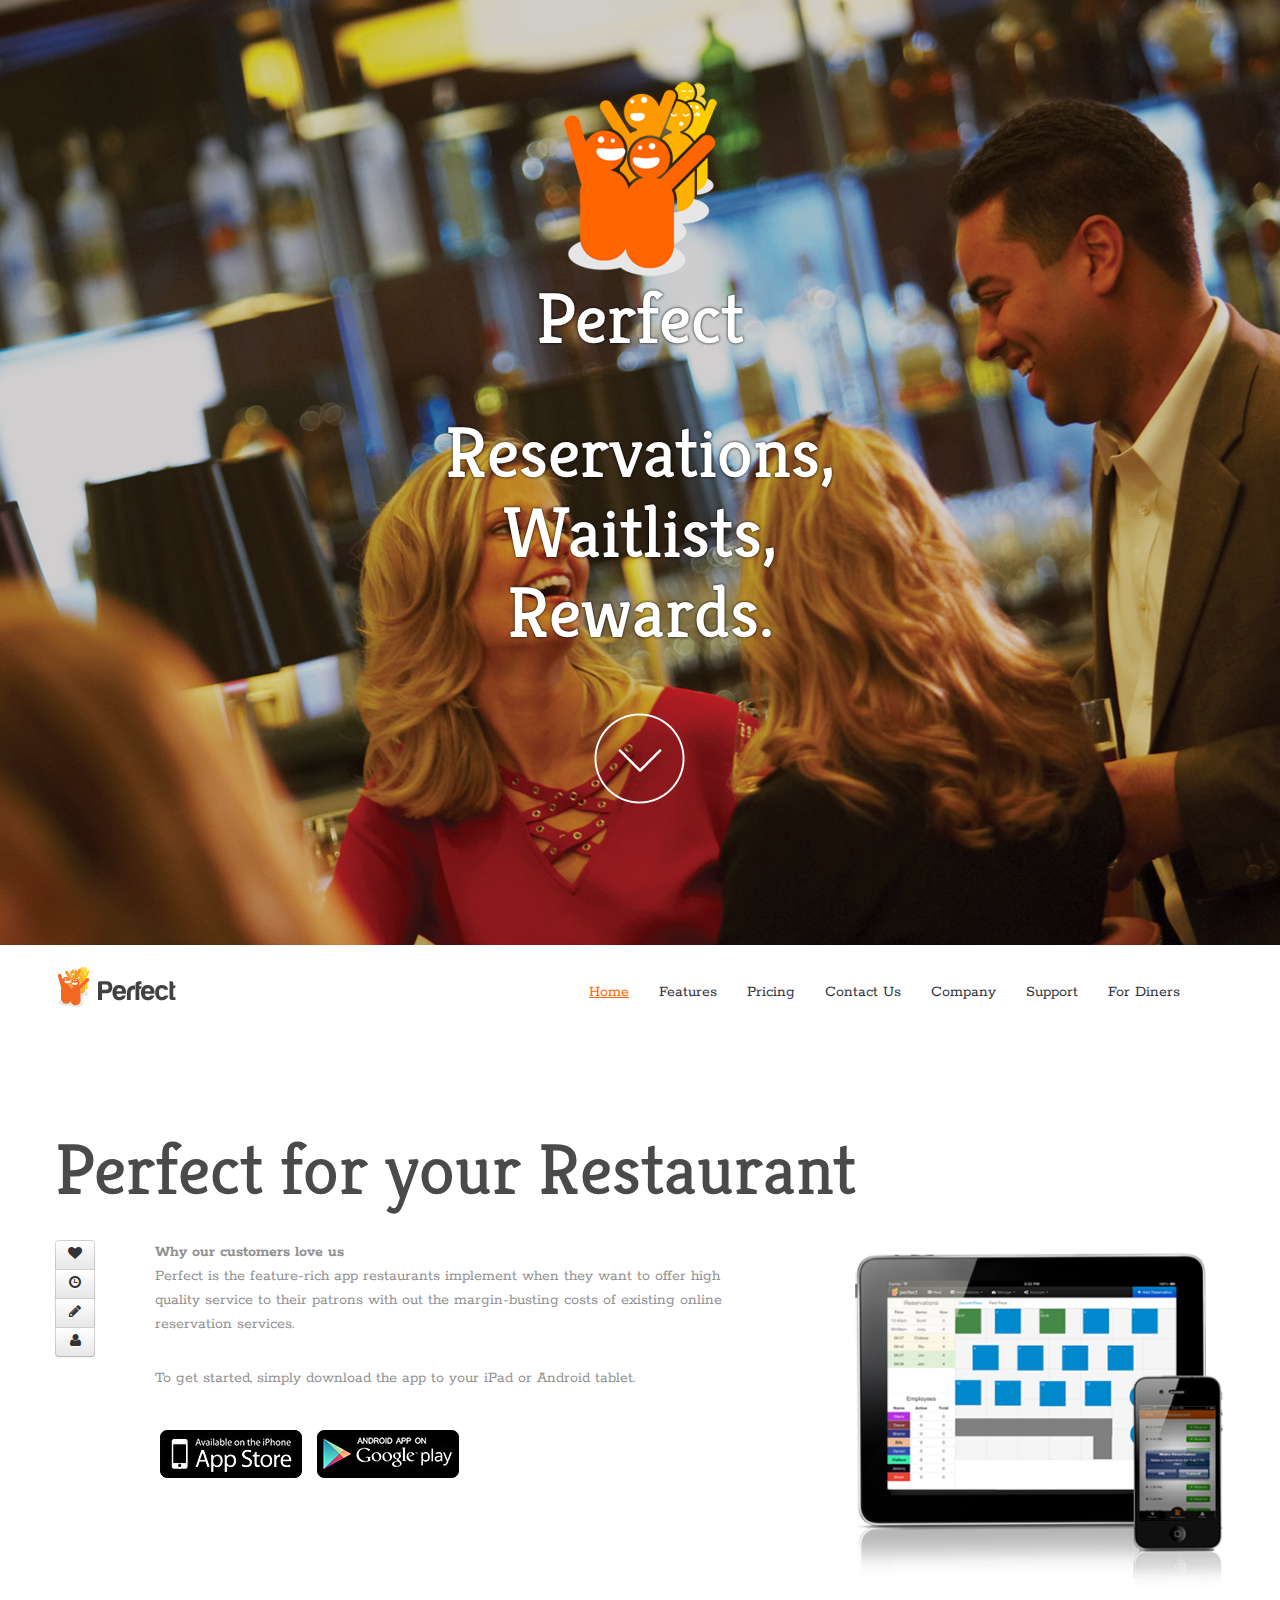
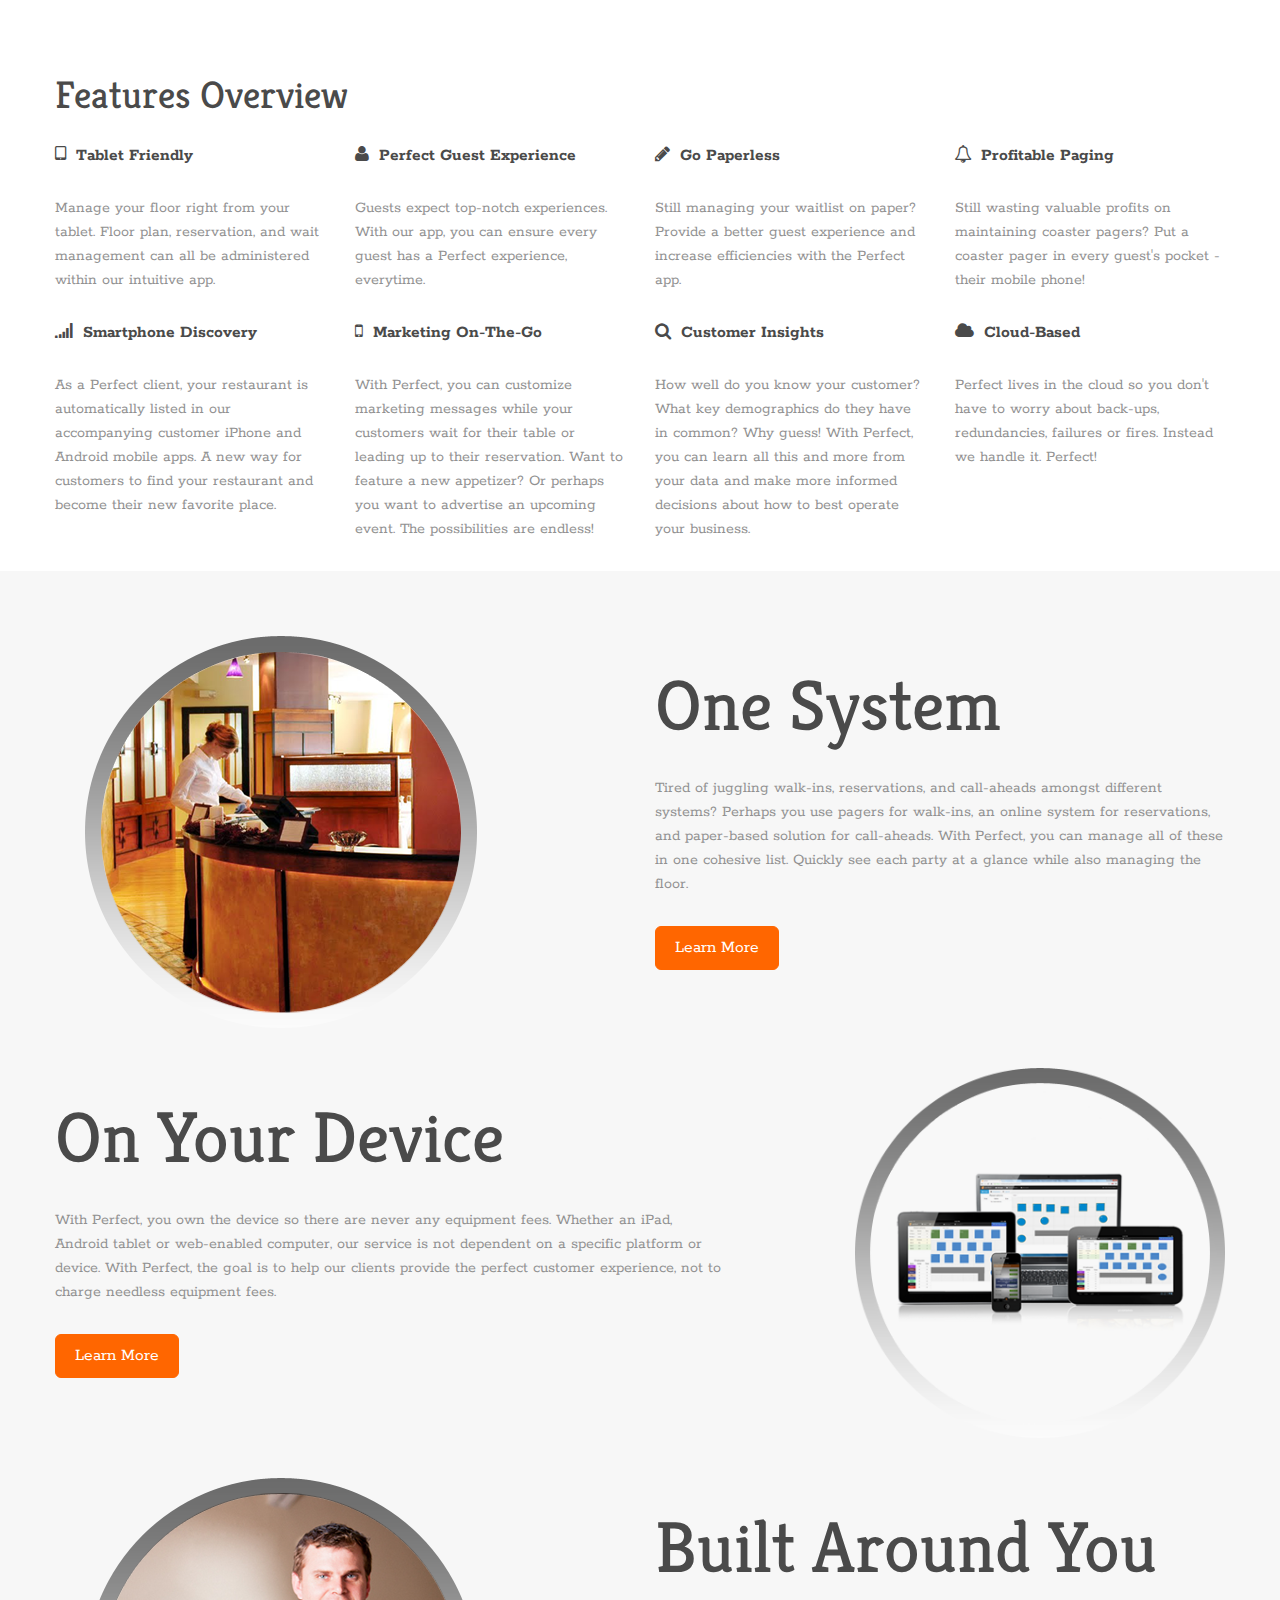
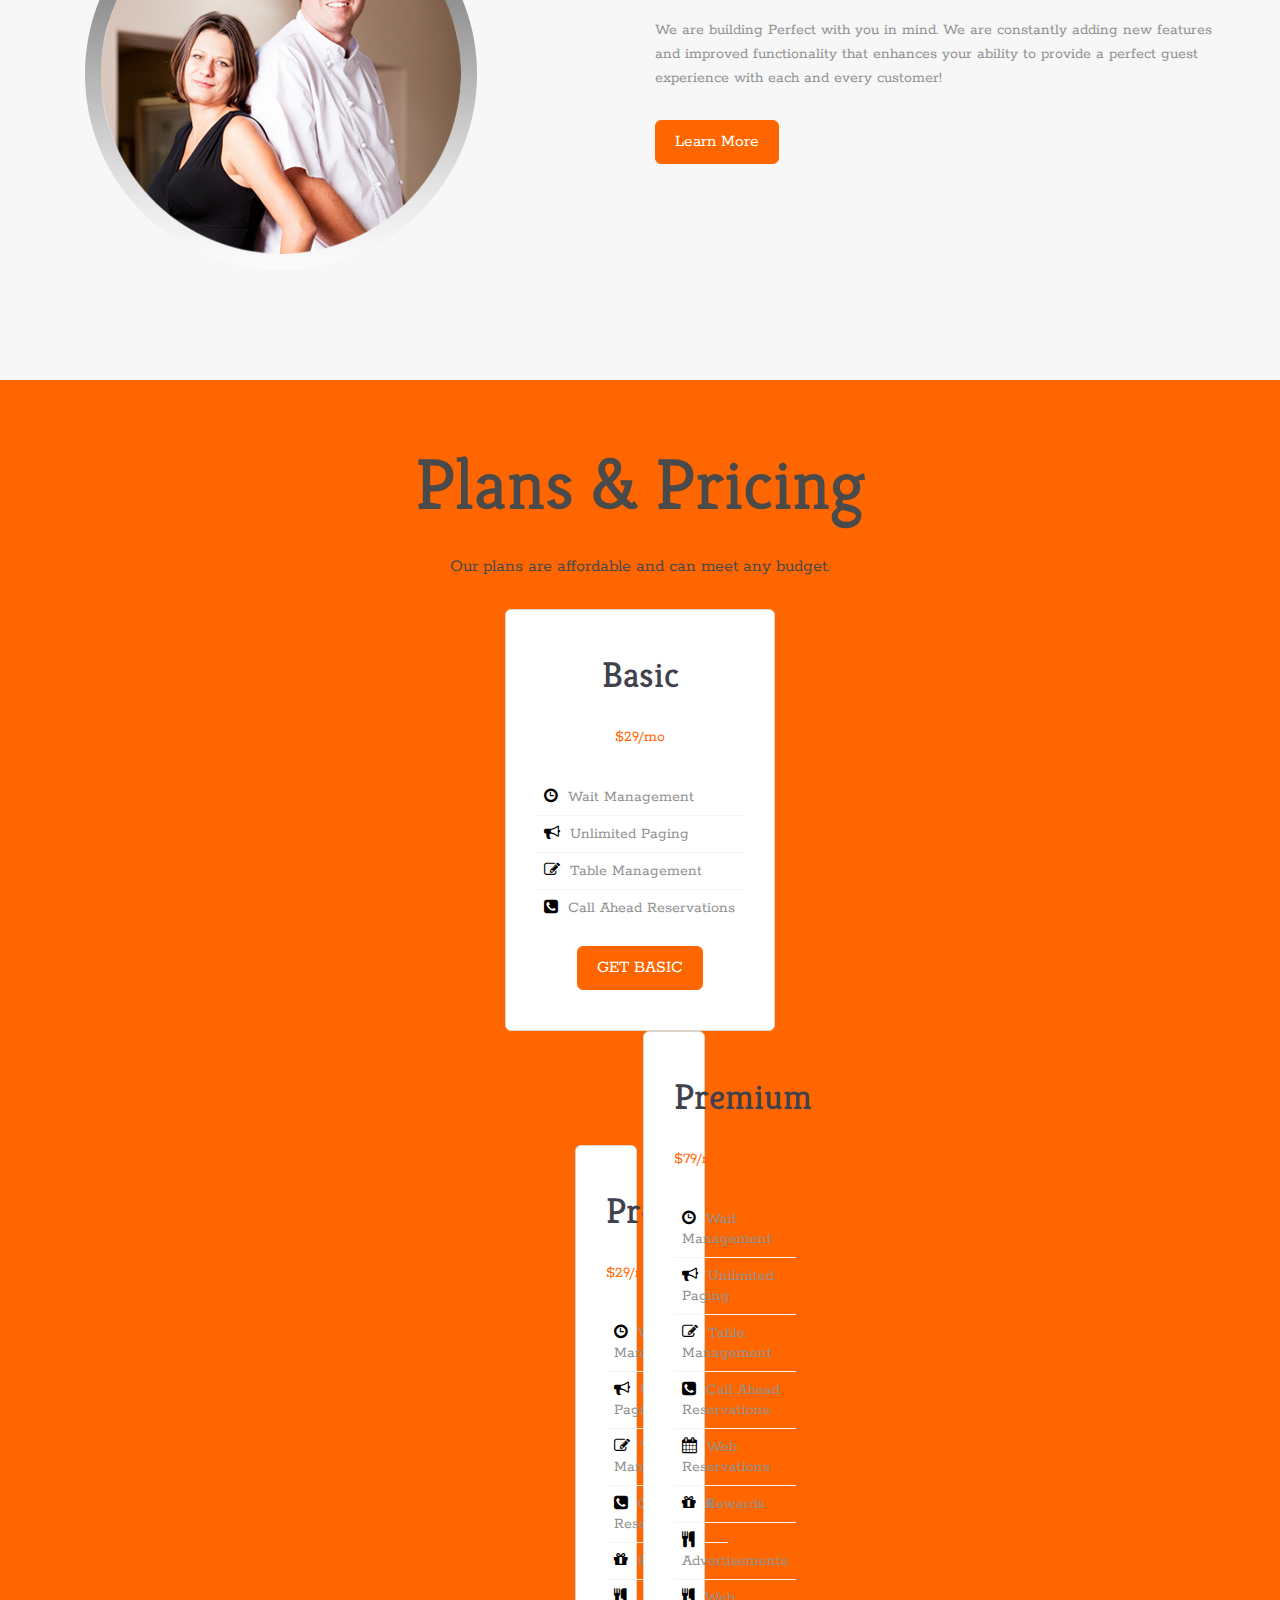
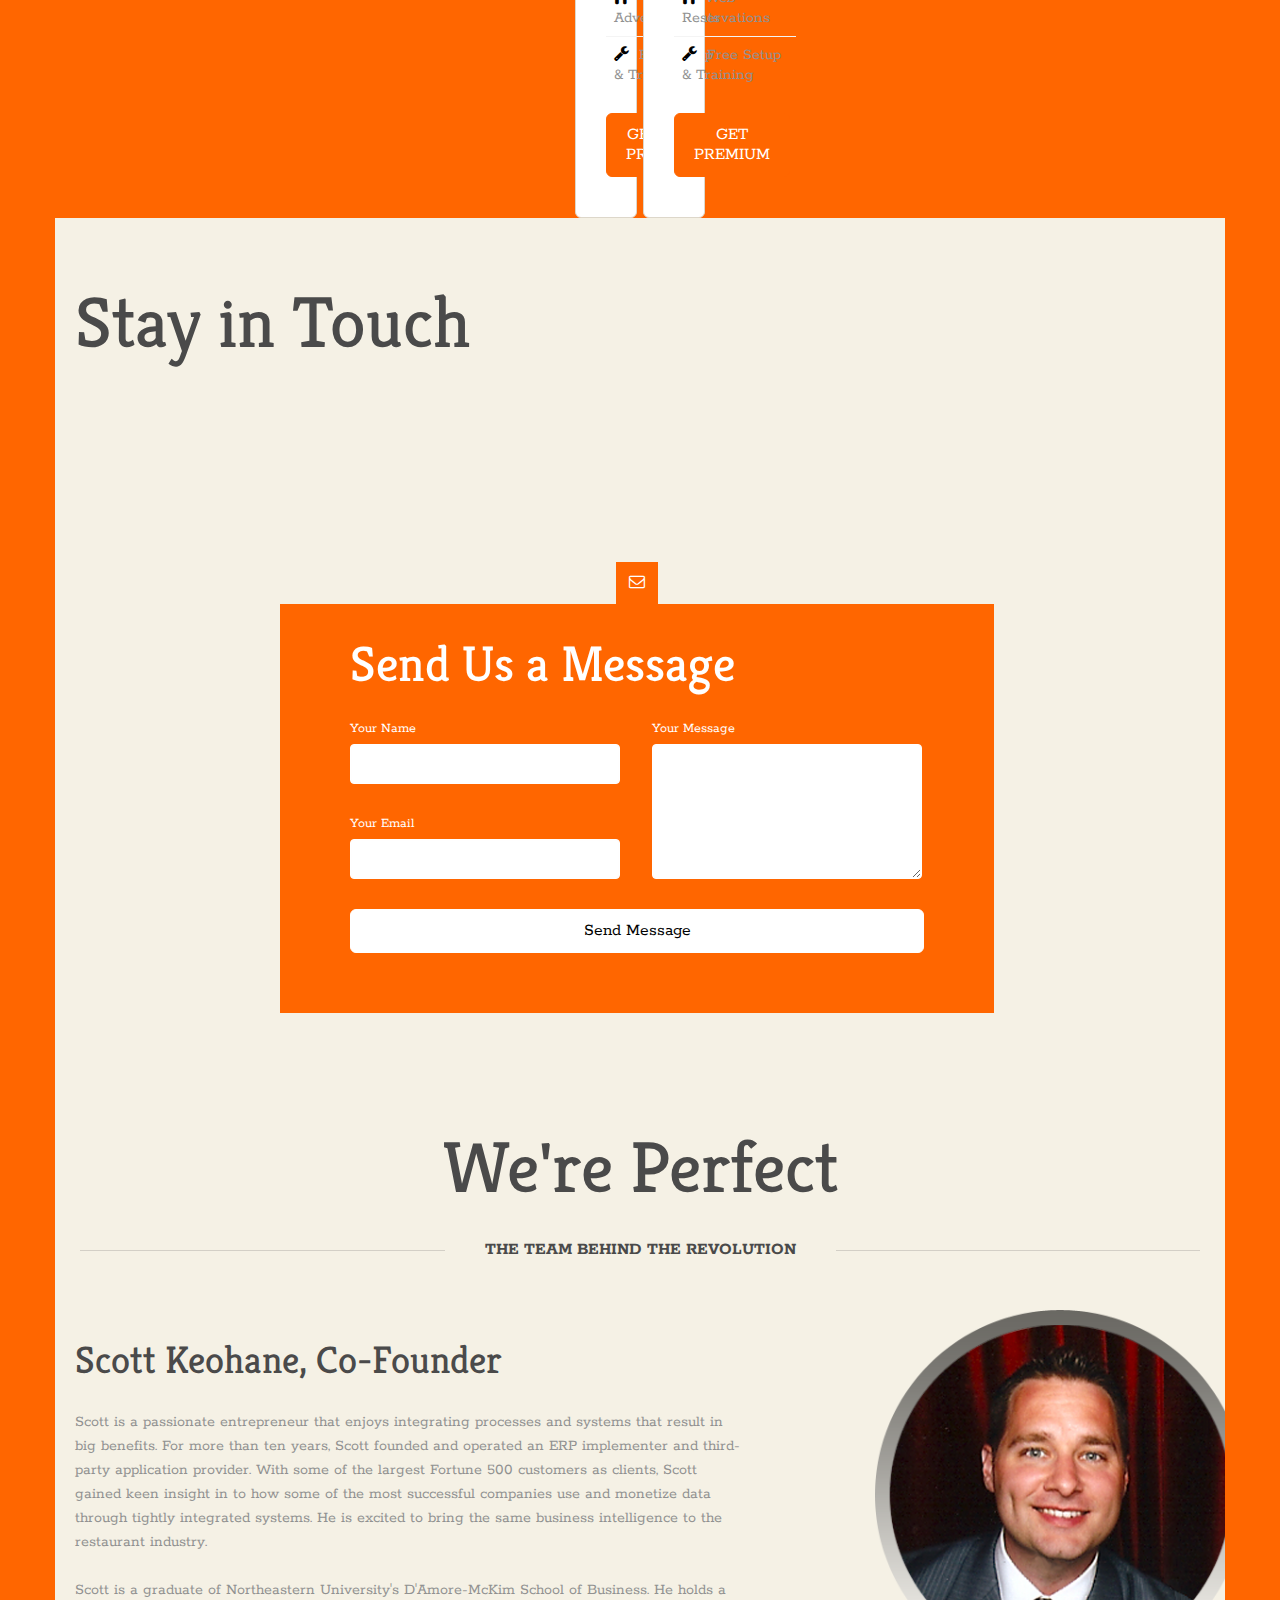
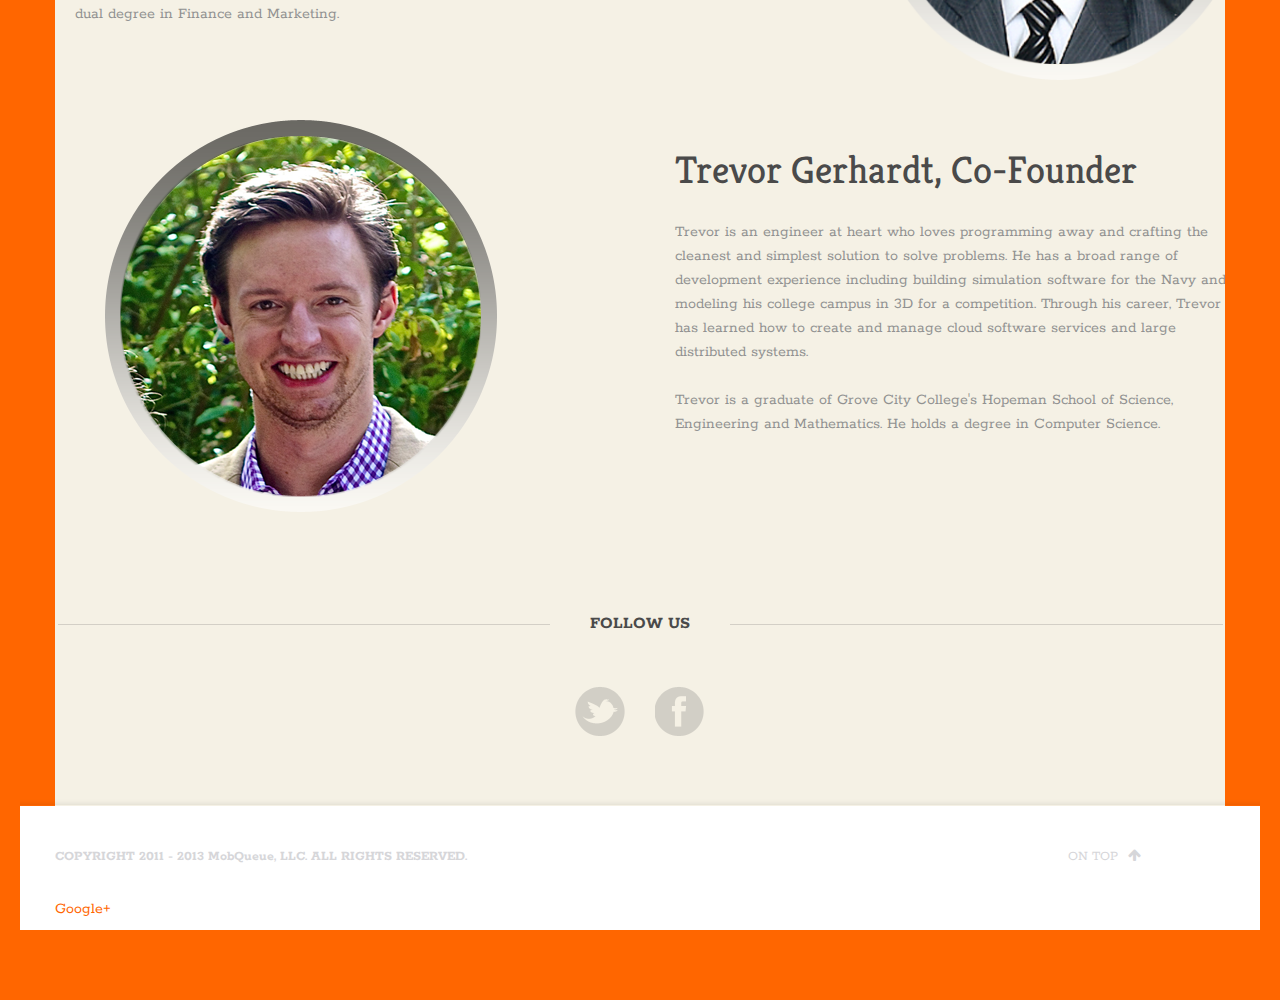
==== commit fd7fa90b: "Update index.html" ====
--- a/index.html
+++ b/index.html
@@ -314,7 +314,7 @@
 
 					<a href="#download" class="the_btn btn-large scroll_to">GET BASIC</a>
 				</div>
-			</div><!-- no spaces here to avoid extra margins for inline-block elements --><div class="span3 tac">
+			
 				<div class="row-fluid event_block_container" style="text-align: center;">
 			<div class="span3 tac">
 				<div class="event_block">
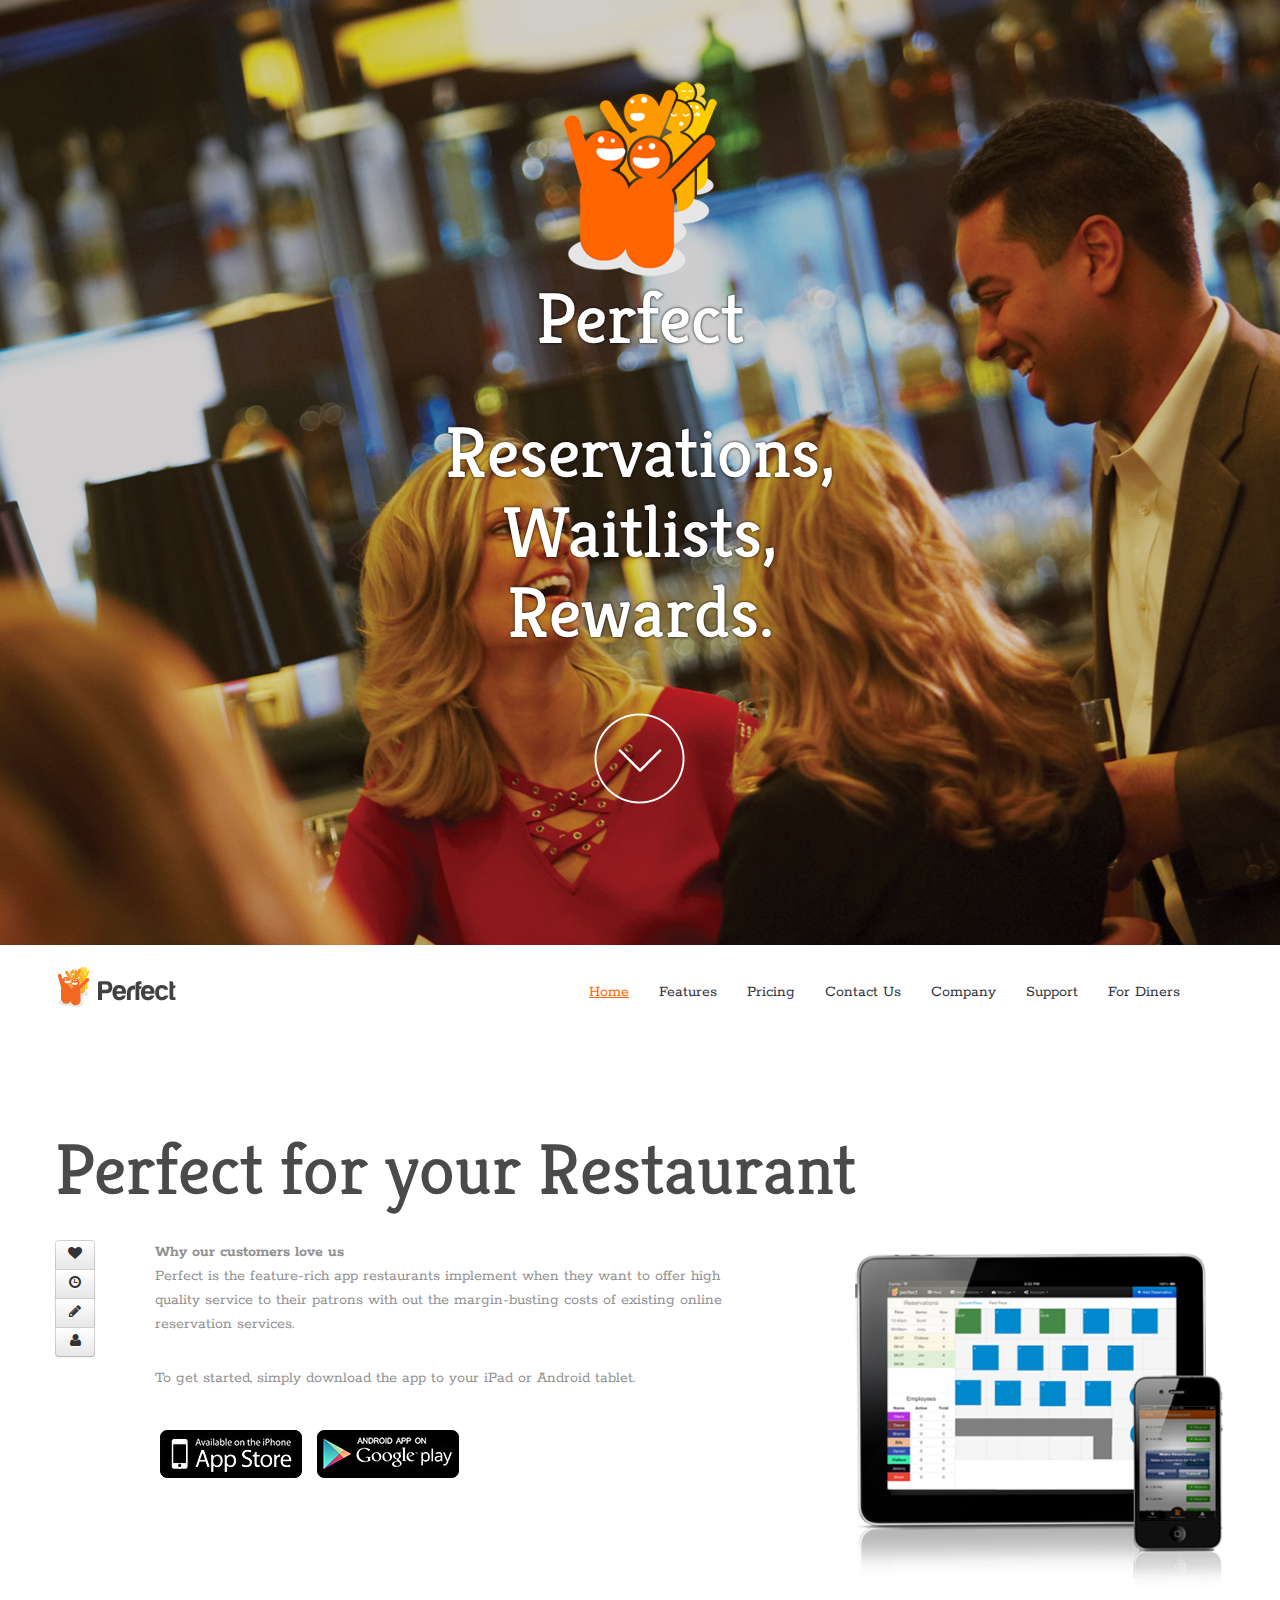
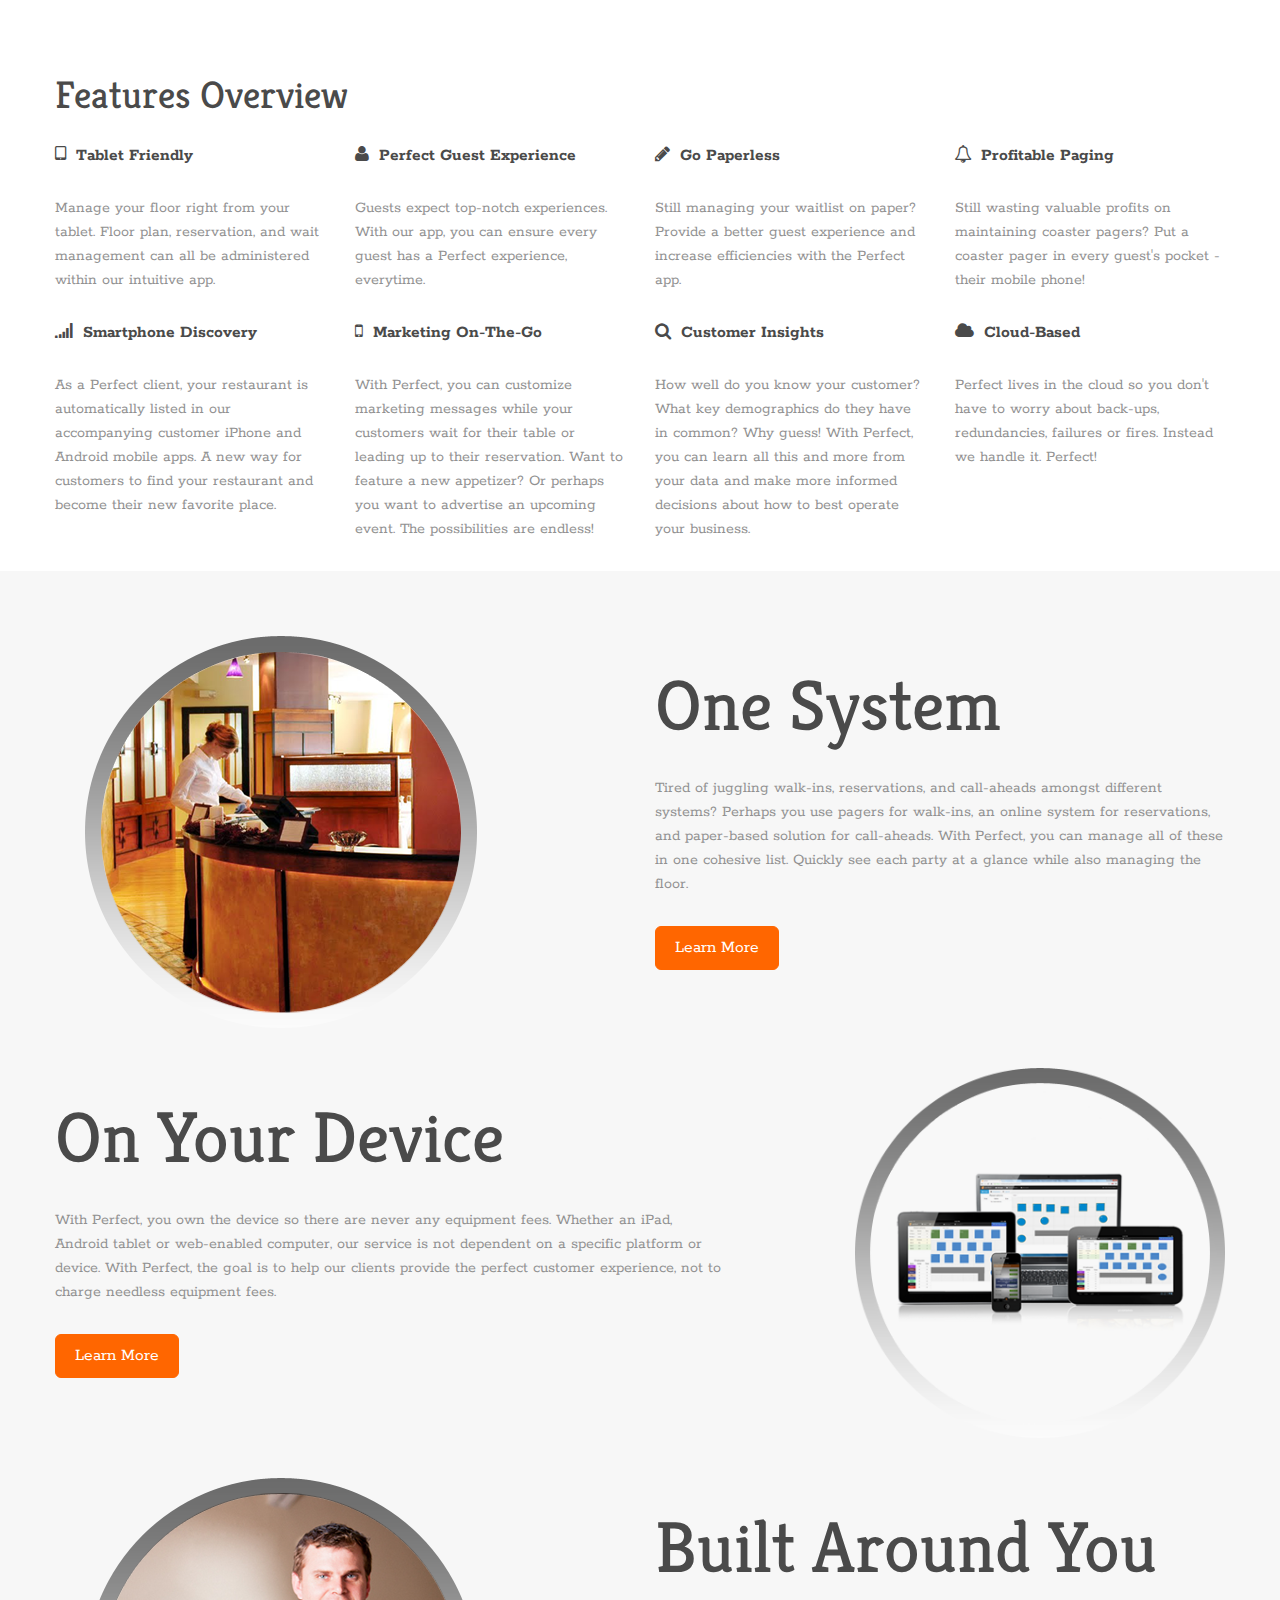
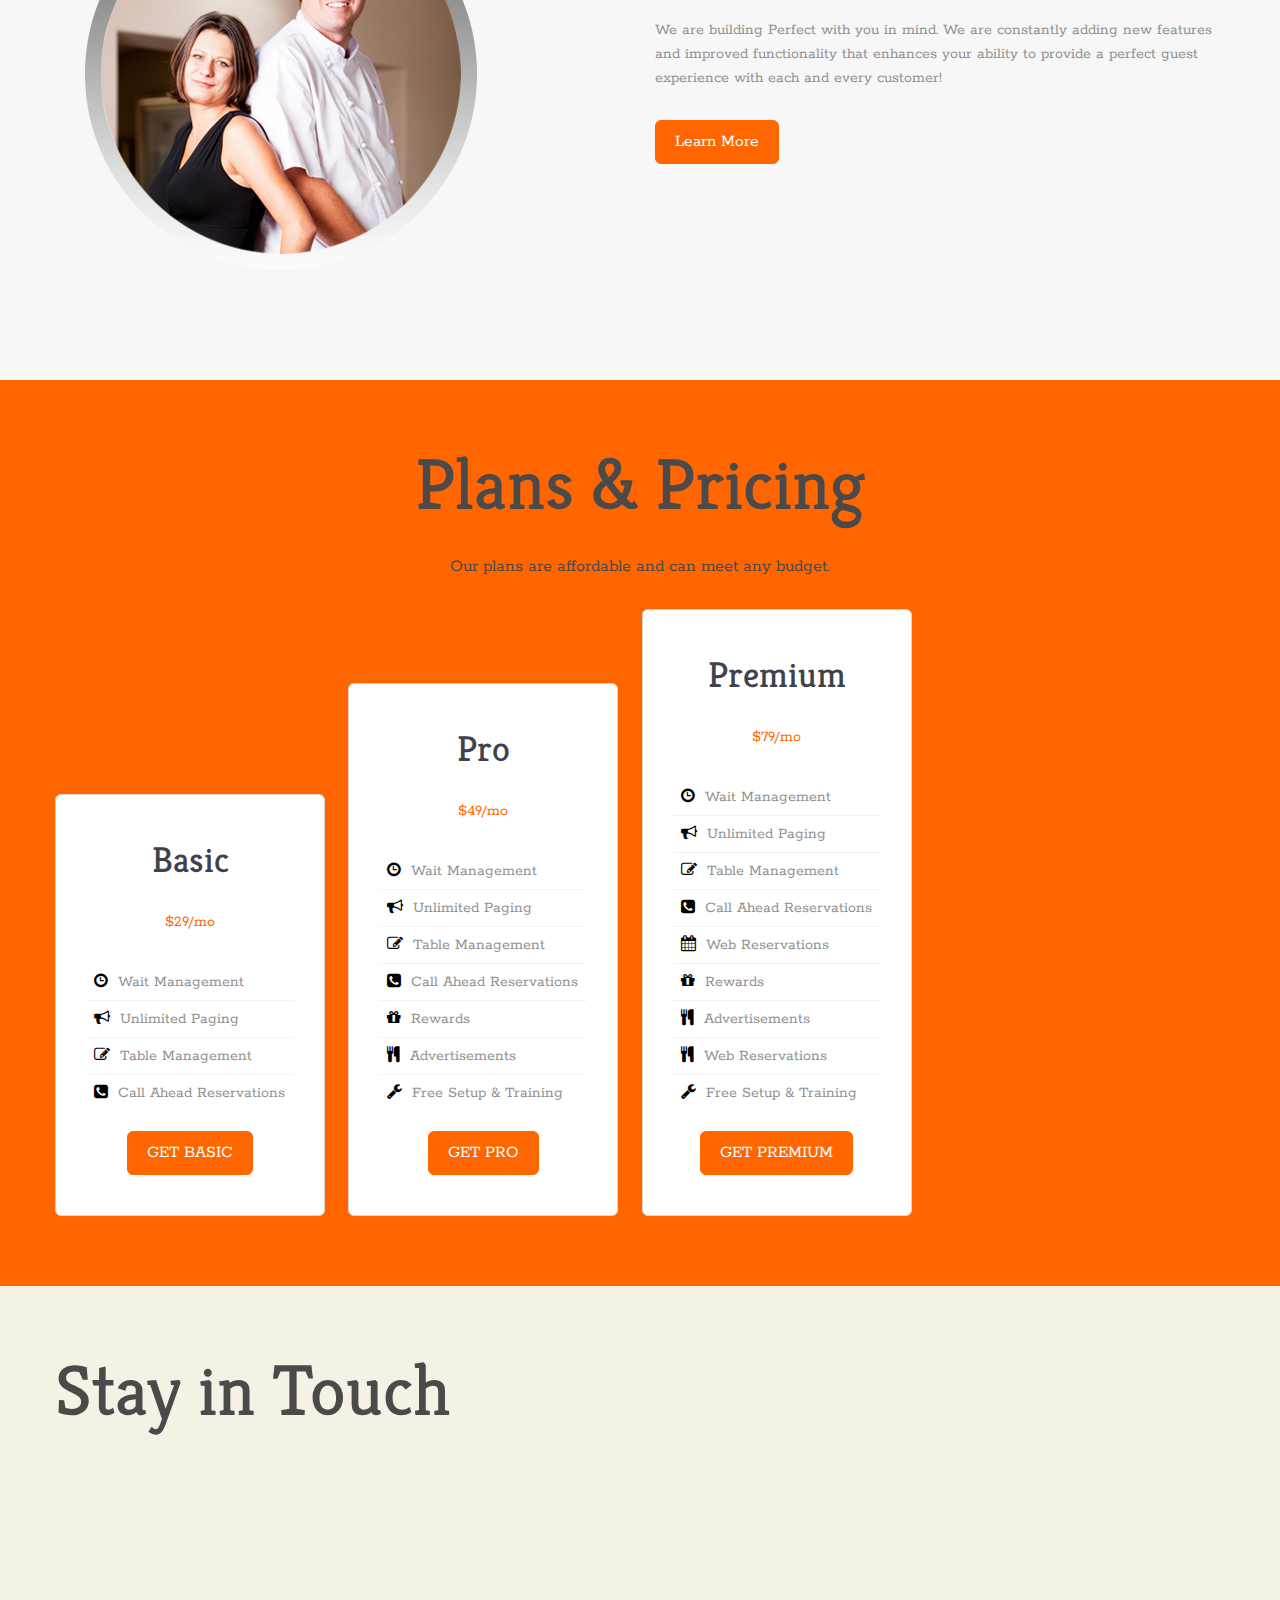
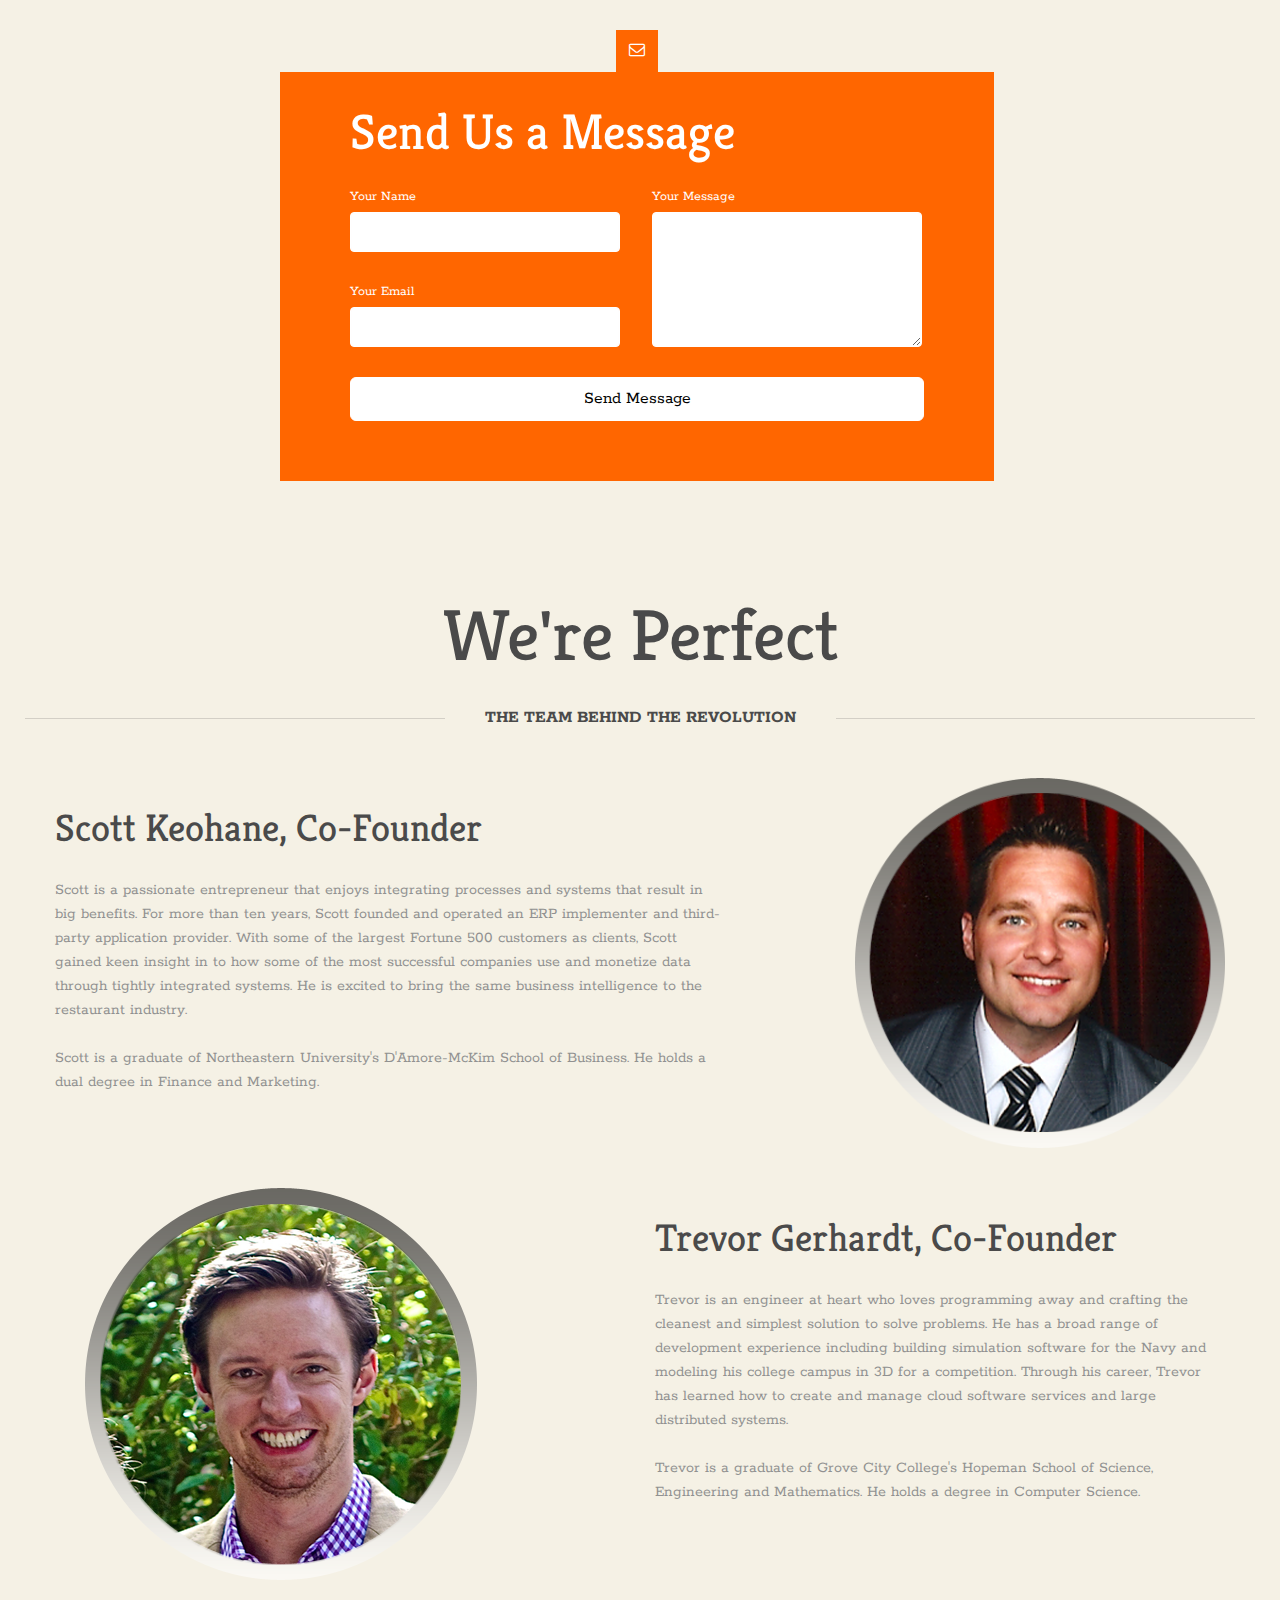
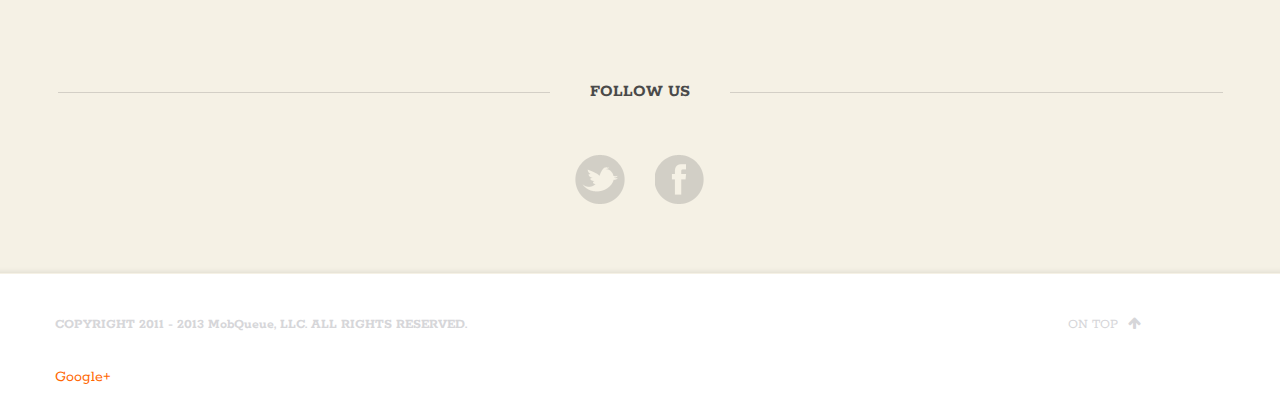
==== commit aa30e534: "Update index.html" ====
--- a/index.html
+++ b/index.html
@@ -299,27 +299,25 @@
 			<h1 class="tac">Plans &amp; Pricing</h1>
 			<p class="lead tac">Our plans are affordable and can meet any budget.</p>
 		</div>
-		<div class="row-fluid event_block_container" style="text-align: center;">
+		<div class="row-fluid event_block_container">
 			<div class="span3 tac">
 				<div class="event_block">
 					<h2>Basic</h2>
 					<p class="colored">$29/mo</p>
-
+				
 					<table class="table">
 						<tr><td><i class="icon-time"></i> Wait Management</td></tr>
 						<tr><td><i class="icon-bullhorn"></i> Unlimited Paging</td></tr>
 						<tr><td><i class="icon-edit"></i> Table Management</td></tr>
 						<tr><td><i class="icon-phone-sign"></i> Call Ahead Reservations</td></tr>
-						</table>
+					</table>
 
 					<a href="#download" class="the_btn btn-large scroll_to">GET BASIC</a>
 				</div>
-			
-				<div class="row-fluid event_block_container" style="text-align: center;">
-			<div class="span3 tac">
+			</div><!-- no spaces here to avoid extra margins for inline-block elements --><div class="span3 tac">
 				<div class="event_block">
 					<h2>Pro</h2>
-					<p class="colored">$29/mo</p>
+					<p class="colored">$49/mo</p>
 
 					<table class="table">
 						<tr><td><i class="icon-time"></i> Wait Management</td></tr>
@@ -329,12 +327,11 @@
 						<tr><td><i class="icon-gift"></i> Rewards</td></tr>
 						<tr><td><i class="icon-food"></i> Advertisements</td></tr>
 						<tr><td><i class="icon-wrench"></i> Free Setup & Training</td></tr>
-						</table>
-
+					</table>
+					
 					<a href="#download" class="the_btn btn-large scroll_to">GET PRO</a>
 				</div>
-			</div><!-- no spaces here to avoid extra margins for inline-block elements --><div class="span3 tac">
-				
+			</div><div class="span3 tac">
 				<div class="event_block">
 					<h2>Premium</h2>
 					<p class="colored">$79/mo</p>
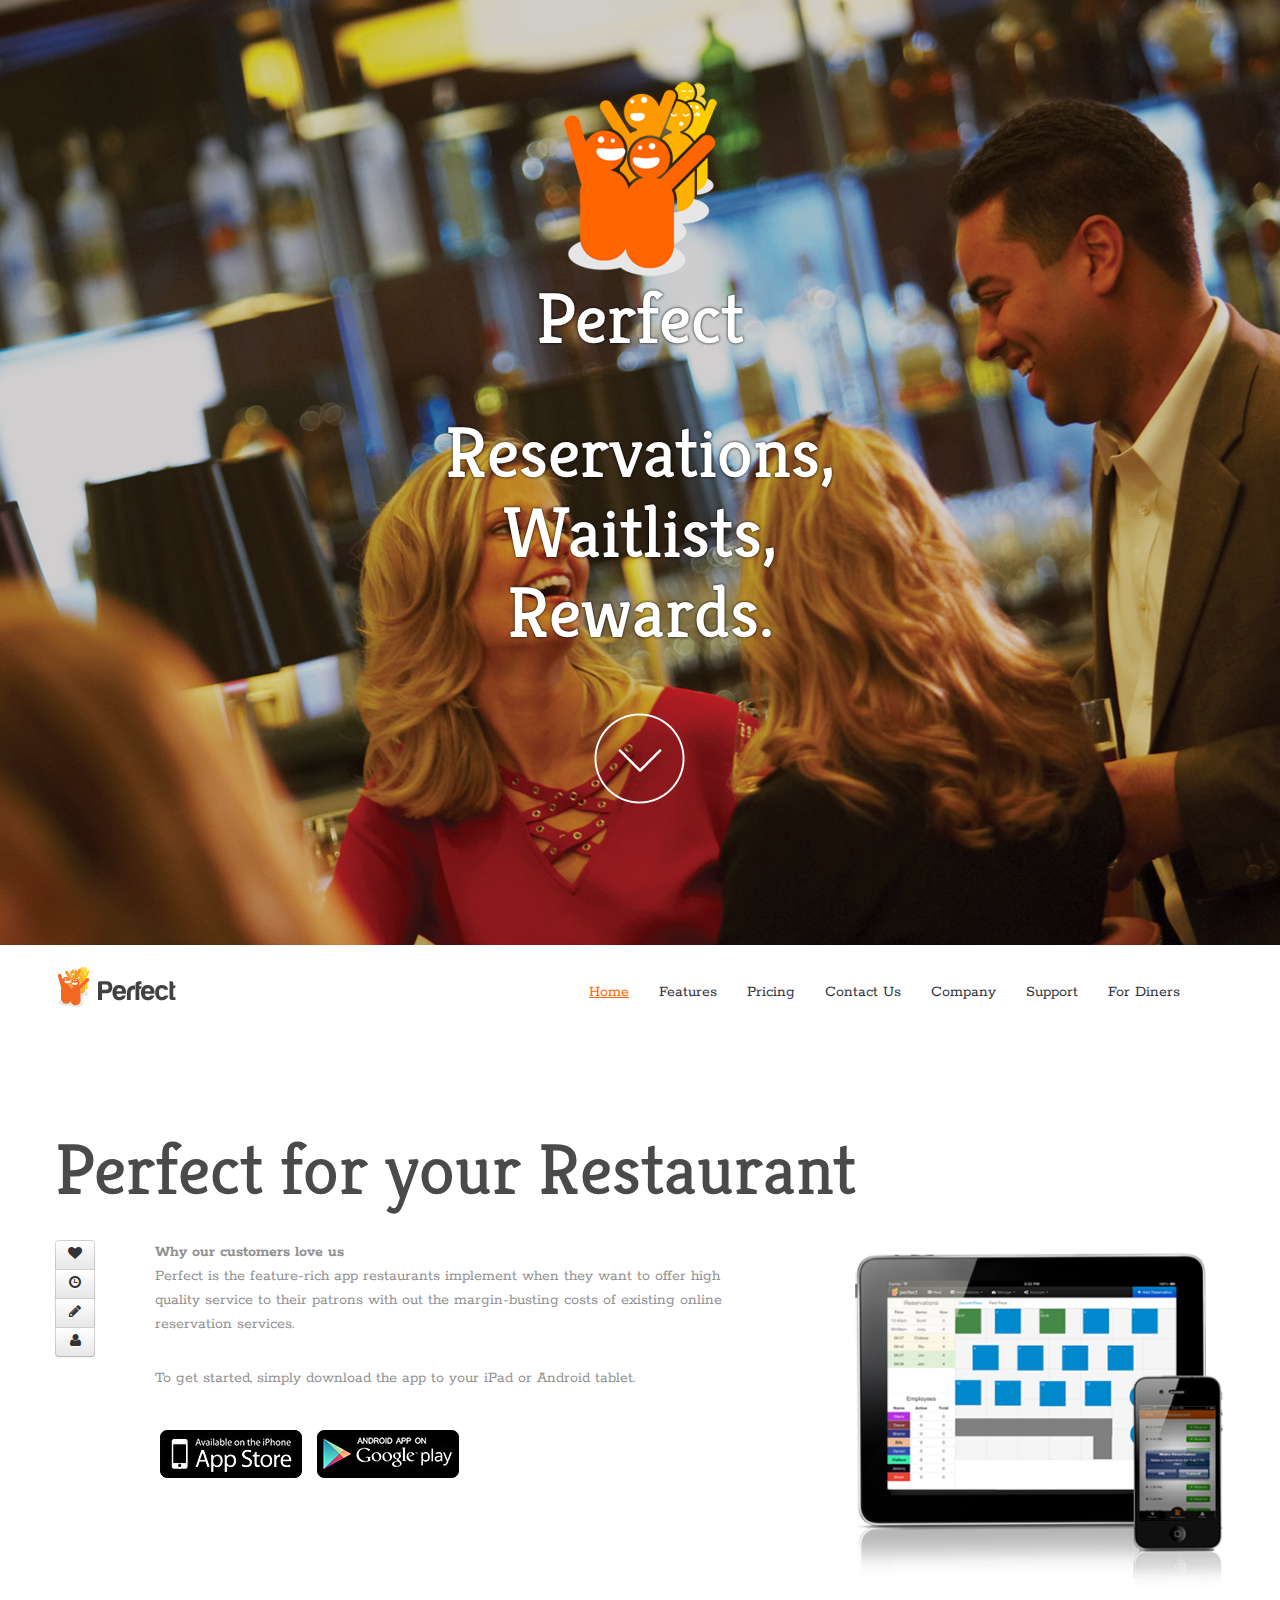
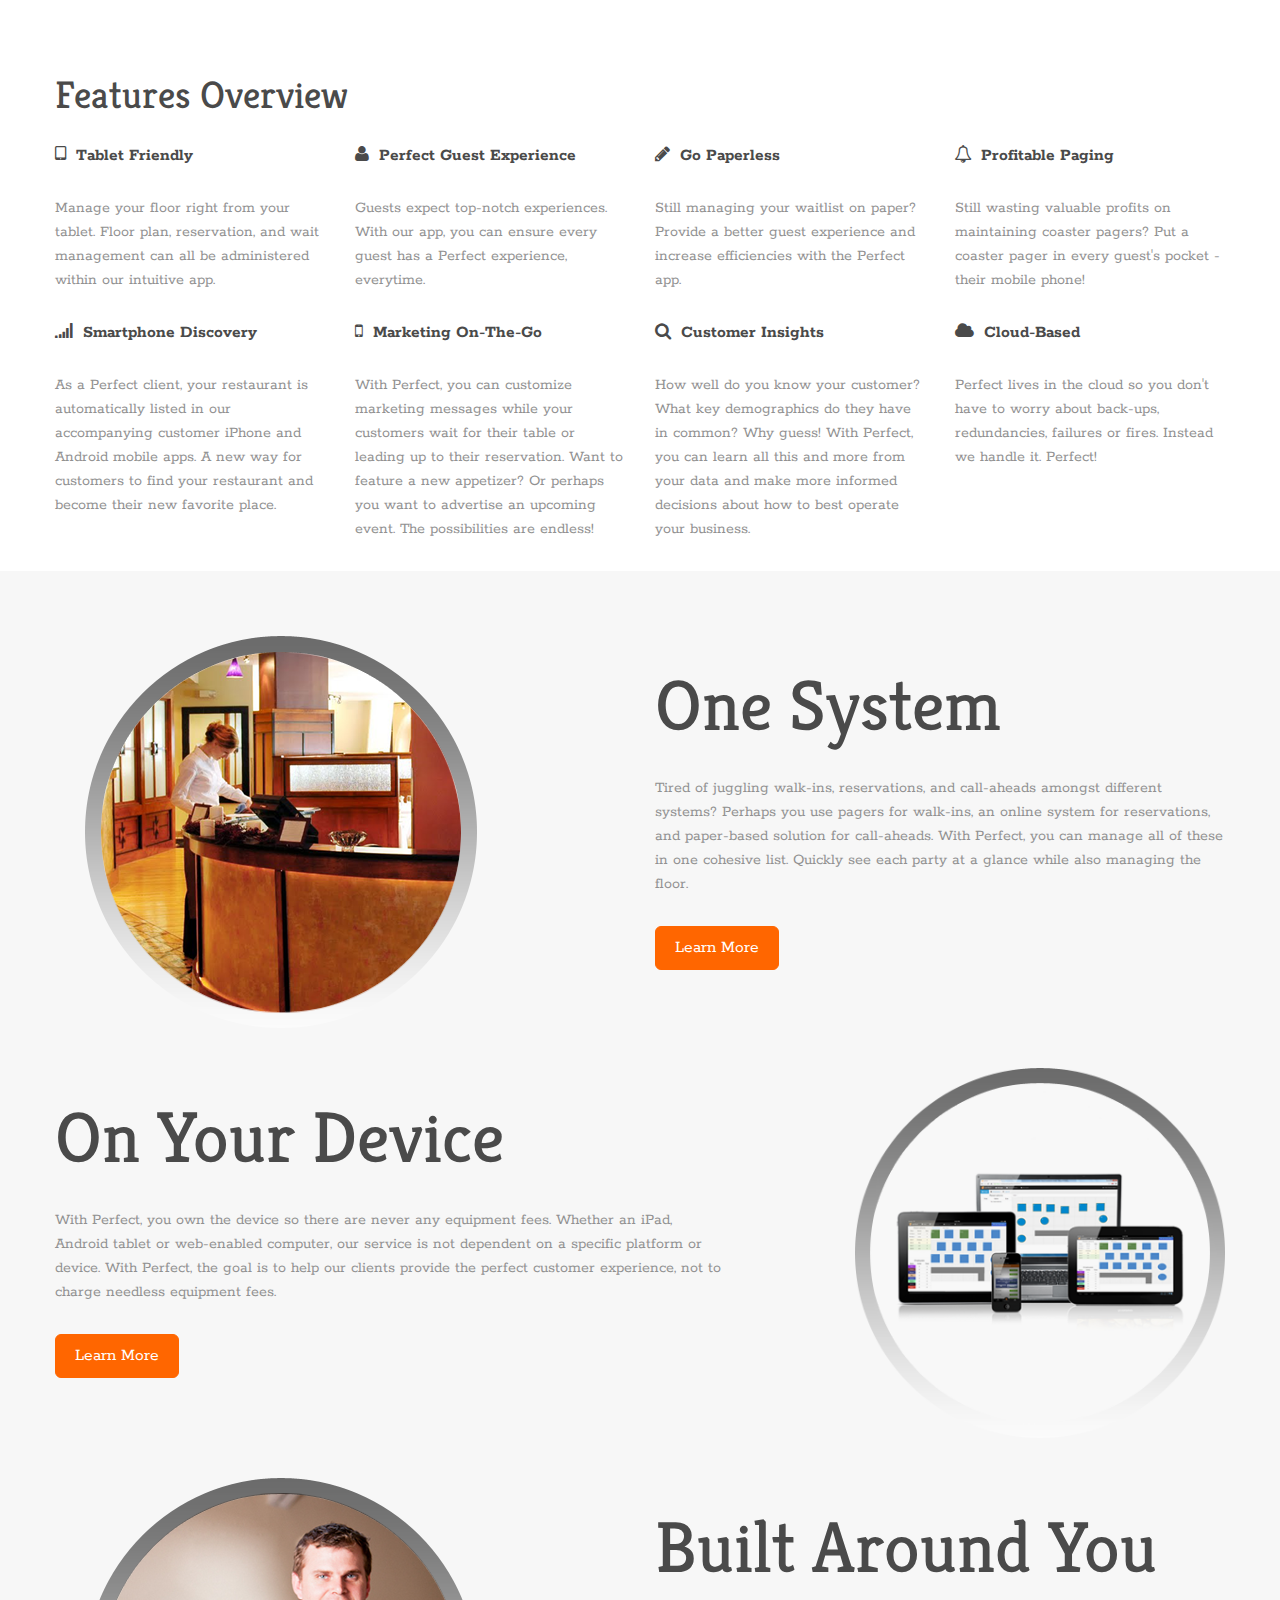
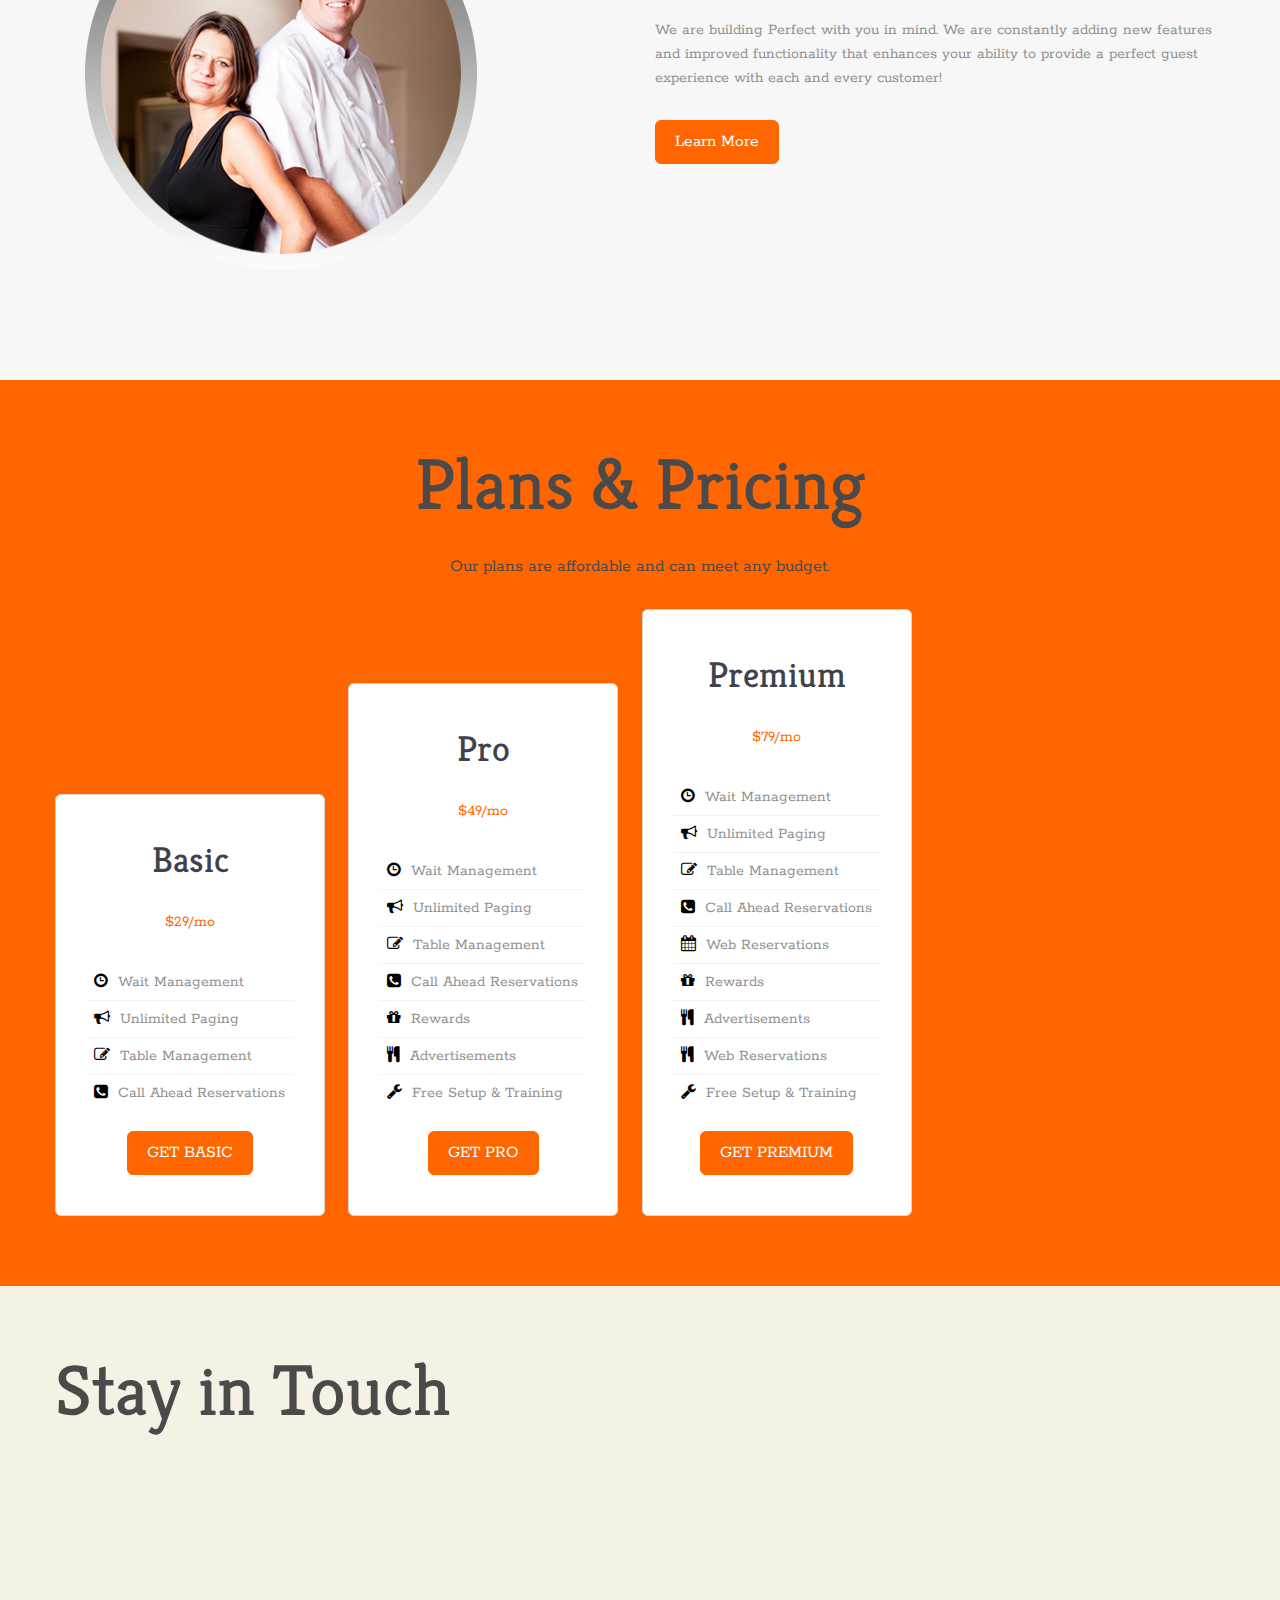
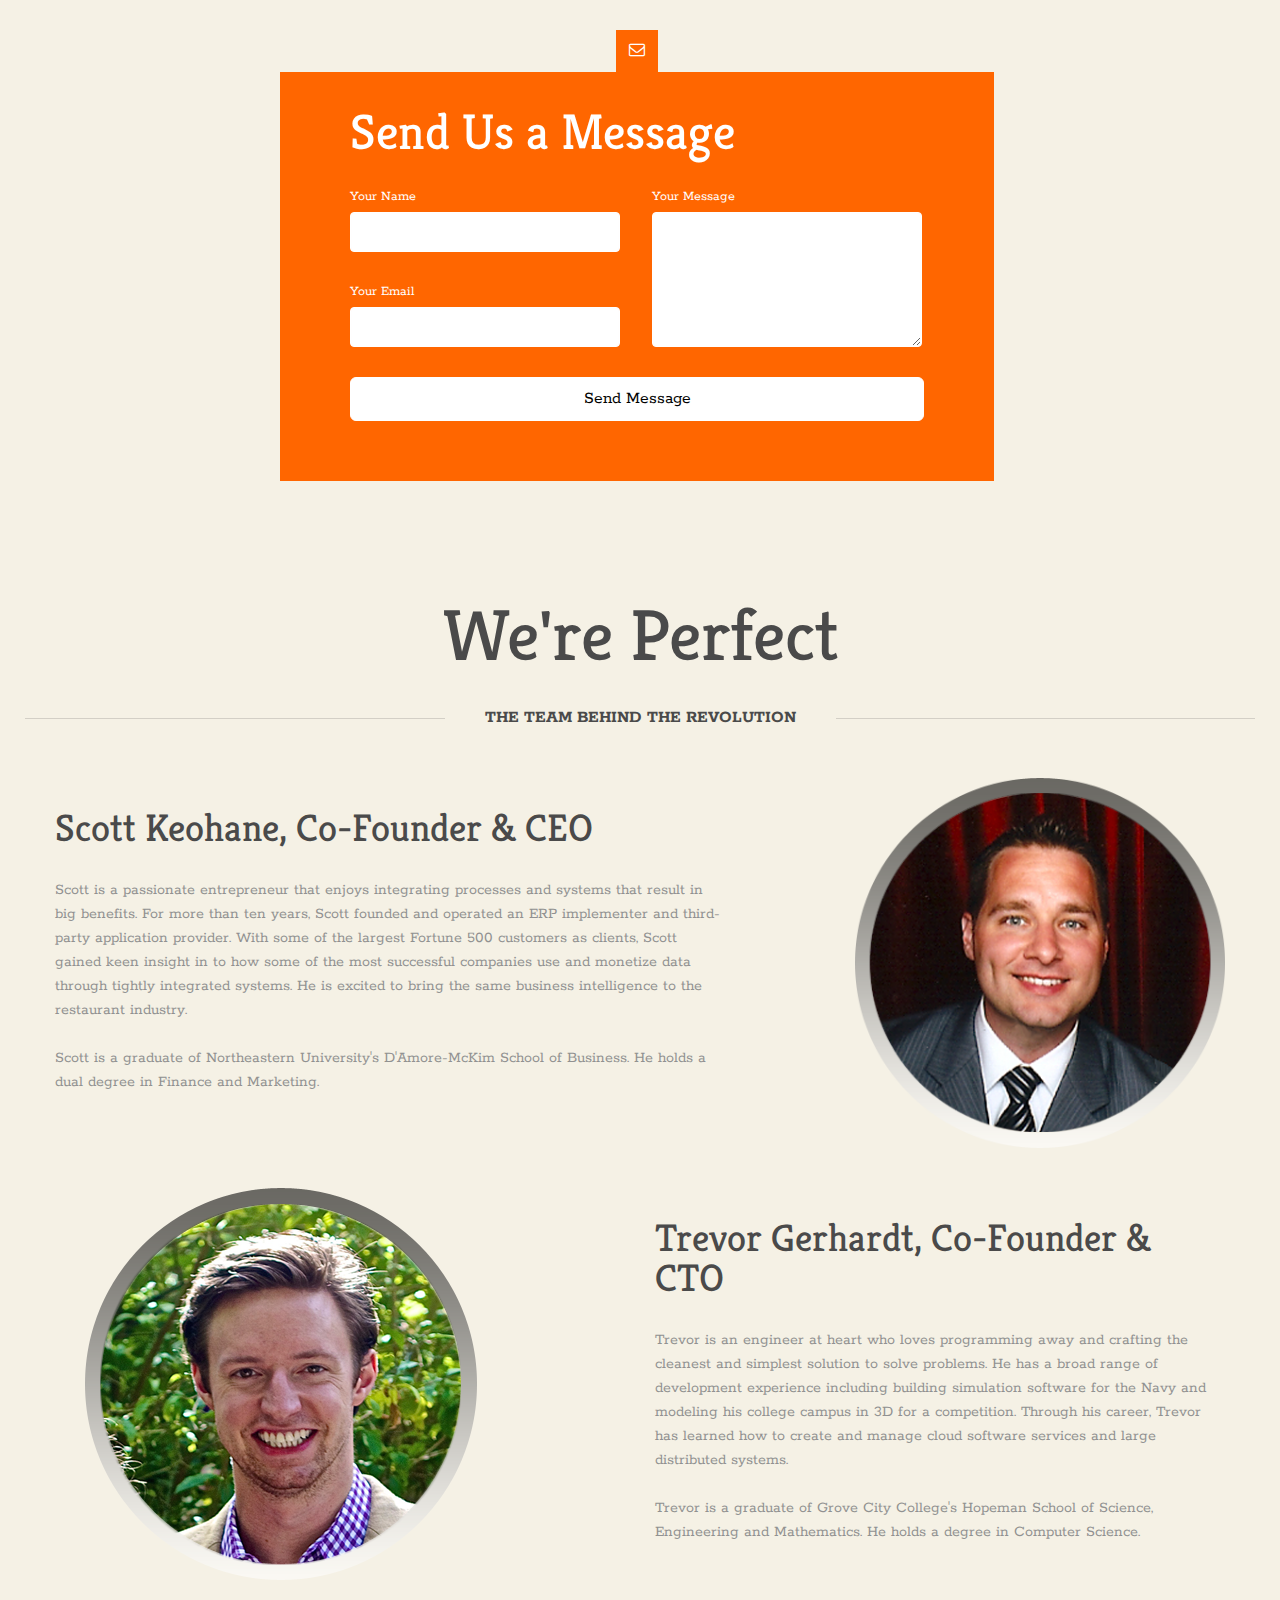
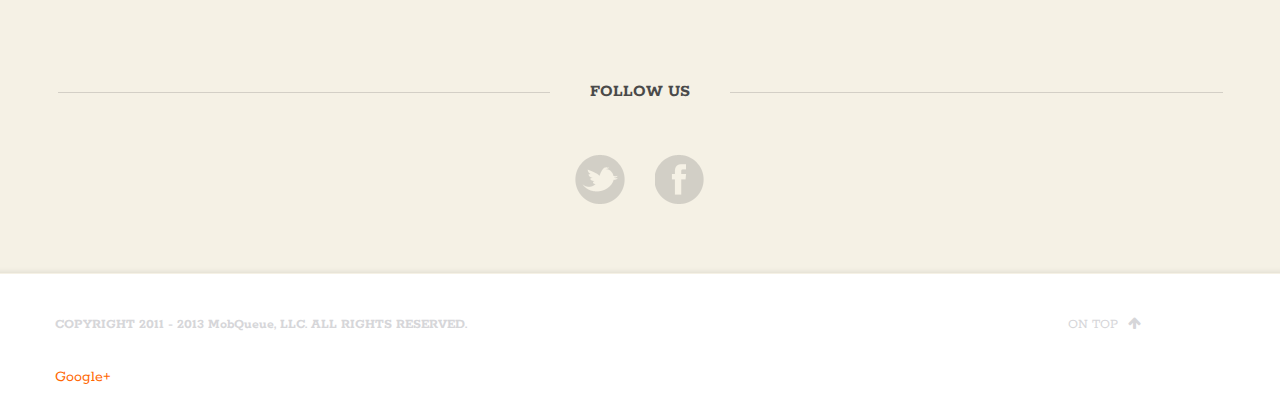
==== commit 5182b32a: "Update index.html" ====
--- a/index.html
+++ b/index.html
@@ -414,7 +414,7 @@
 		<div class="row-fluid">
 		
 			<div class="span7 pull-left">
-				<h1 class="founder">Scott Keohane, Co-Founder</h1>
+				<h1 class="founder">Scott Keohane, Co-Founder & CEO</h1>
 			</div>
 			<div class="span4 pull-right">
 				<p><img src="images/founders_01.png" alt="" /></p>
@@ -426,7 +426,7 @@
 		<div class="divider10"></div>
 		<div class="row-fluid">
 			<div class="span6 pull-right">
-				<h1 class="founder">Trevor Gerhardt, Co-Founder</h1>
+				<h1 class="founder">Trevor Gerhardt, Co-Founder & CTO</h1>
 			</div>
 			<div class="span5 pull-left">
 				<p><img src="images/founders_02.png" alt="" /></p>
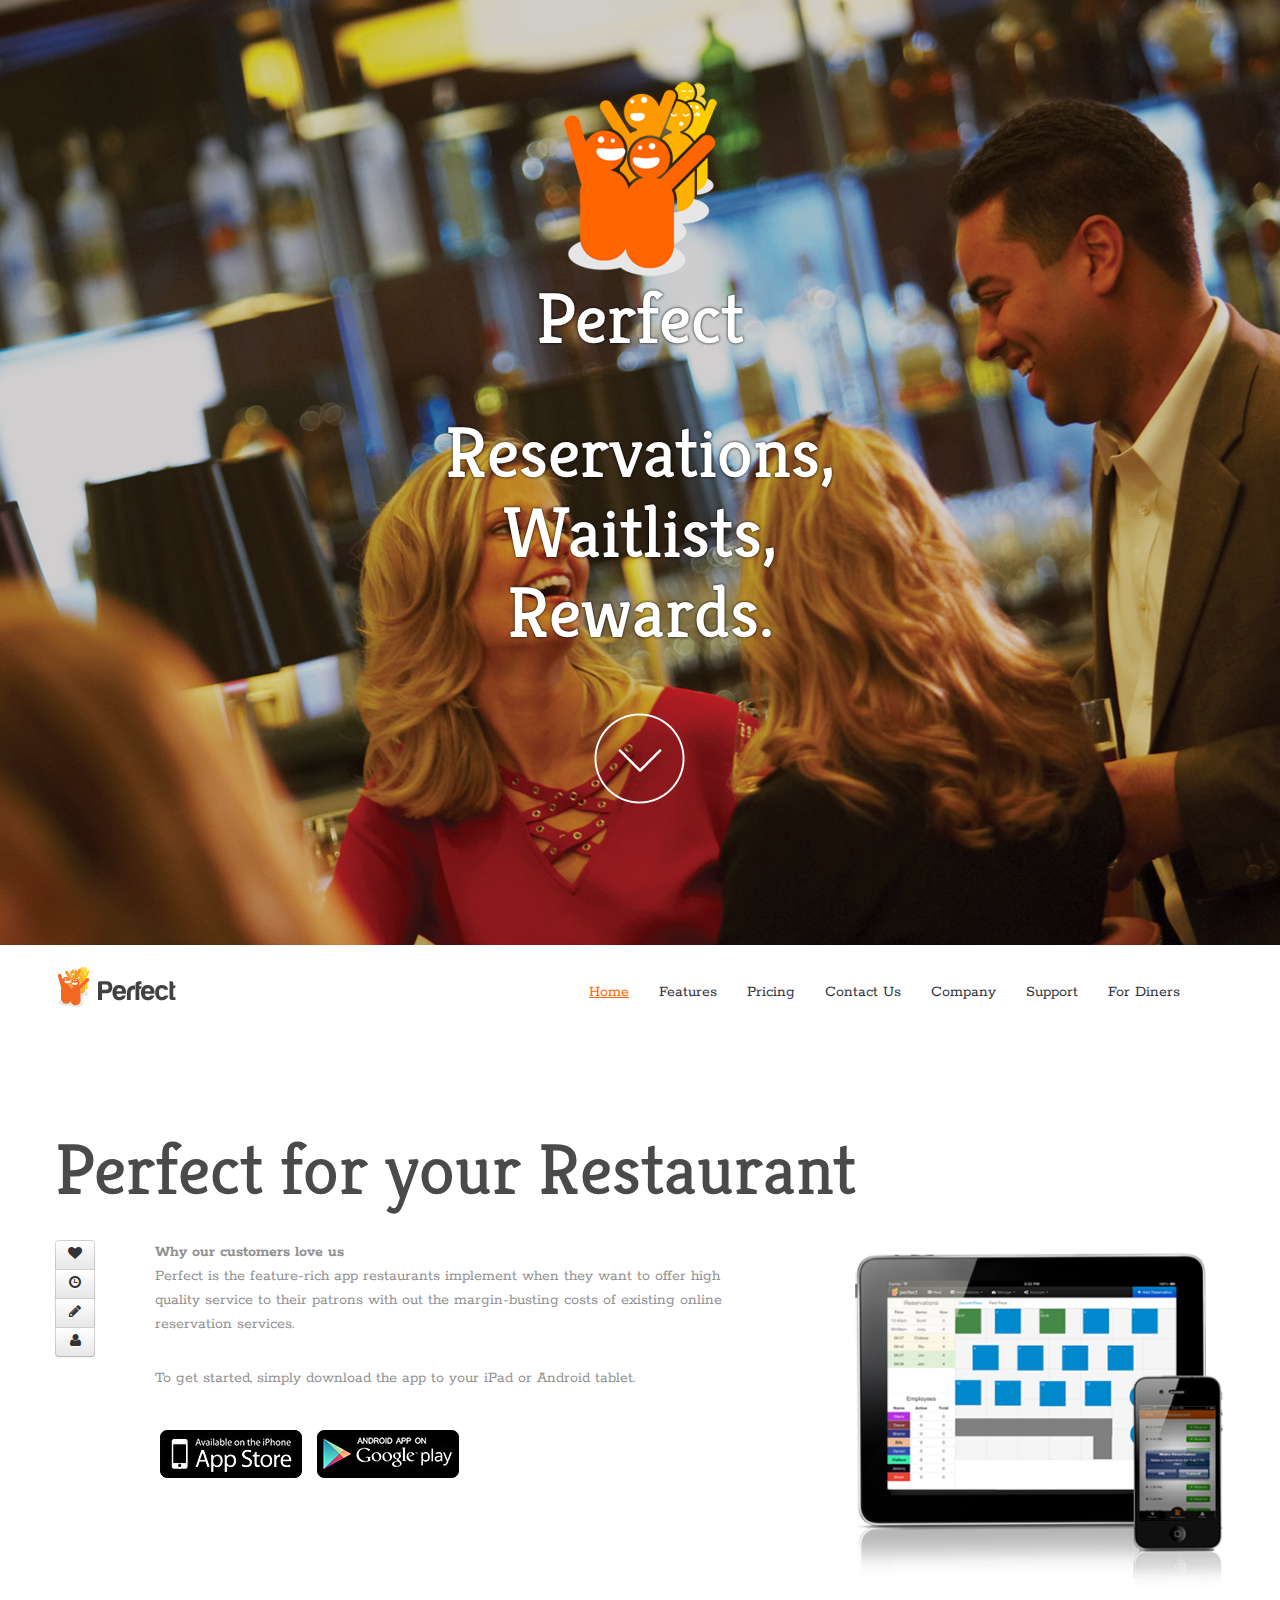
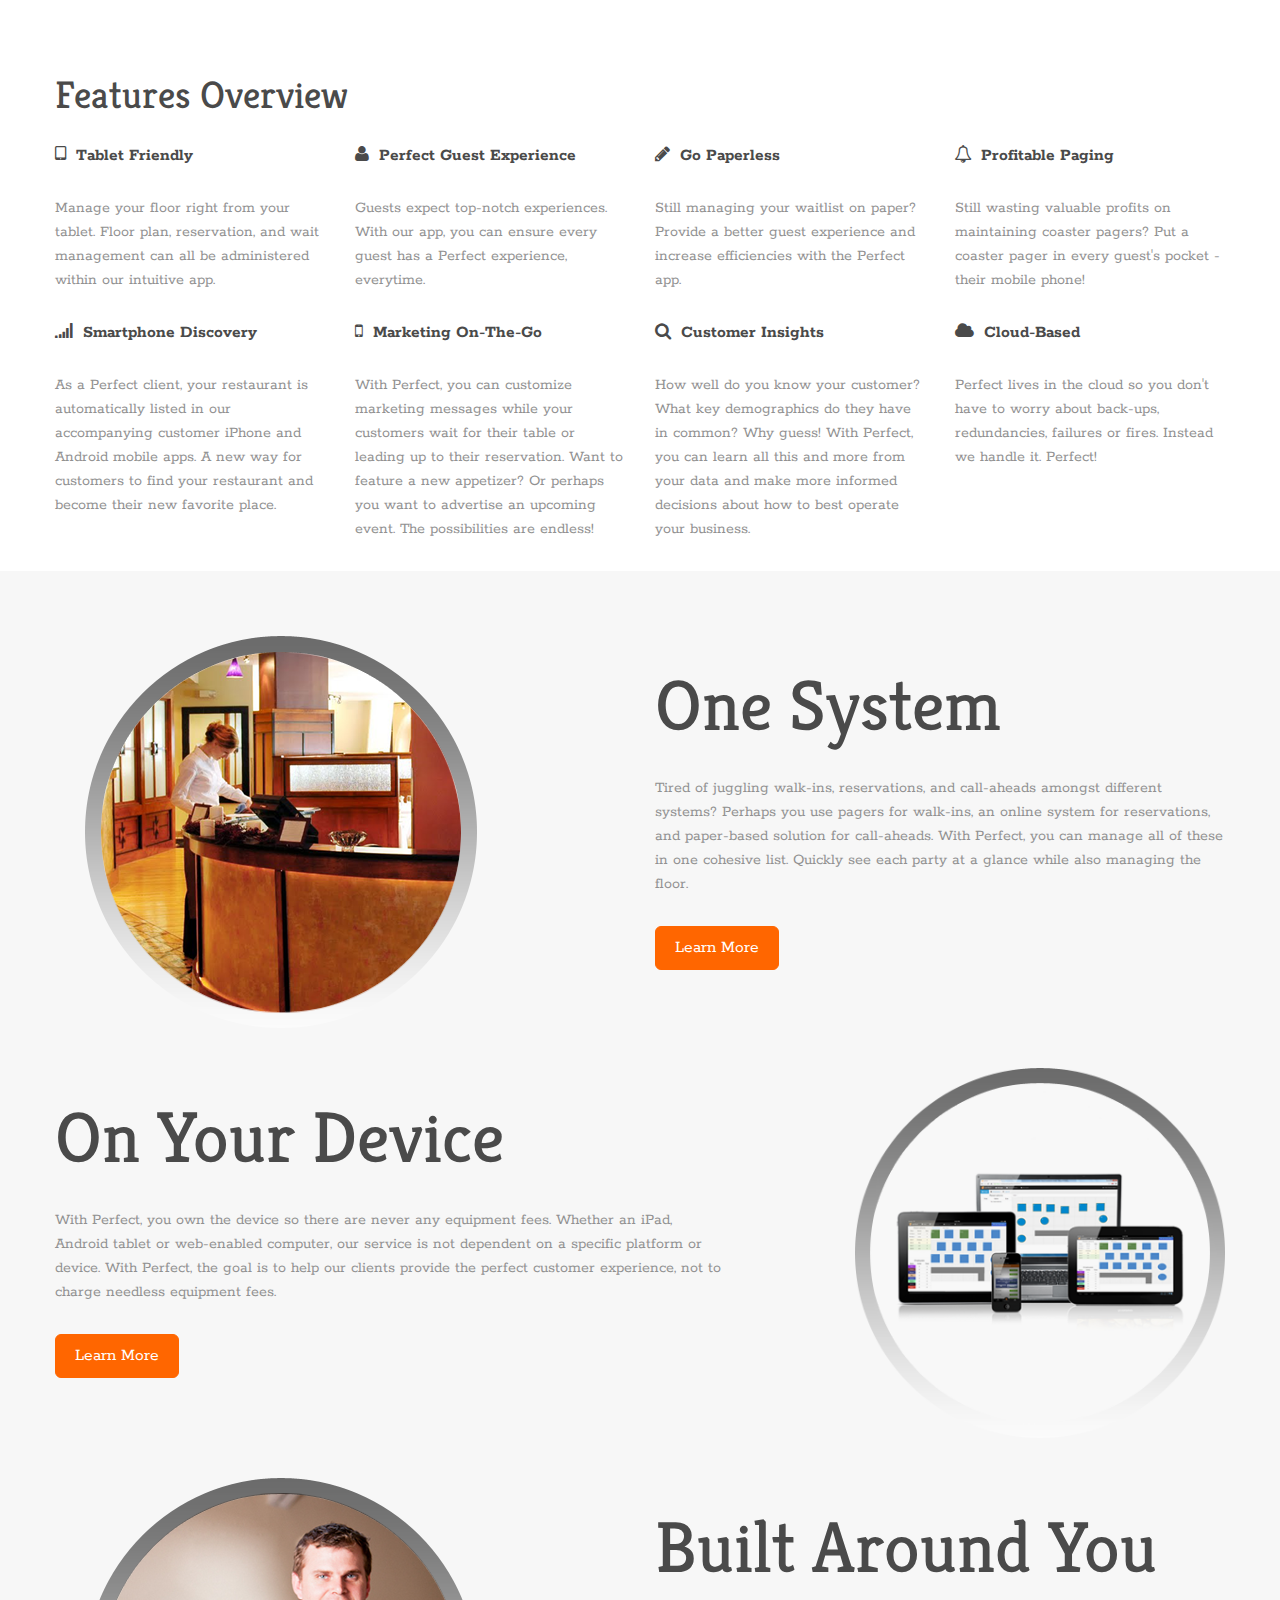
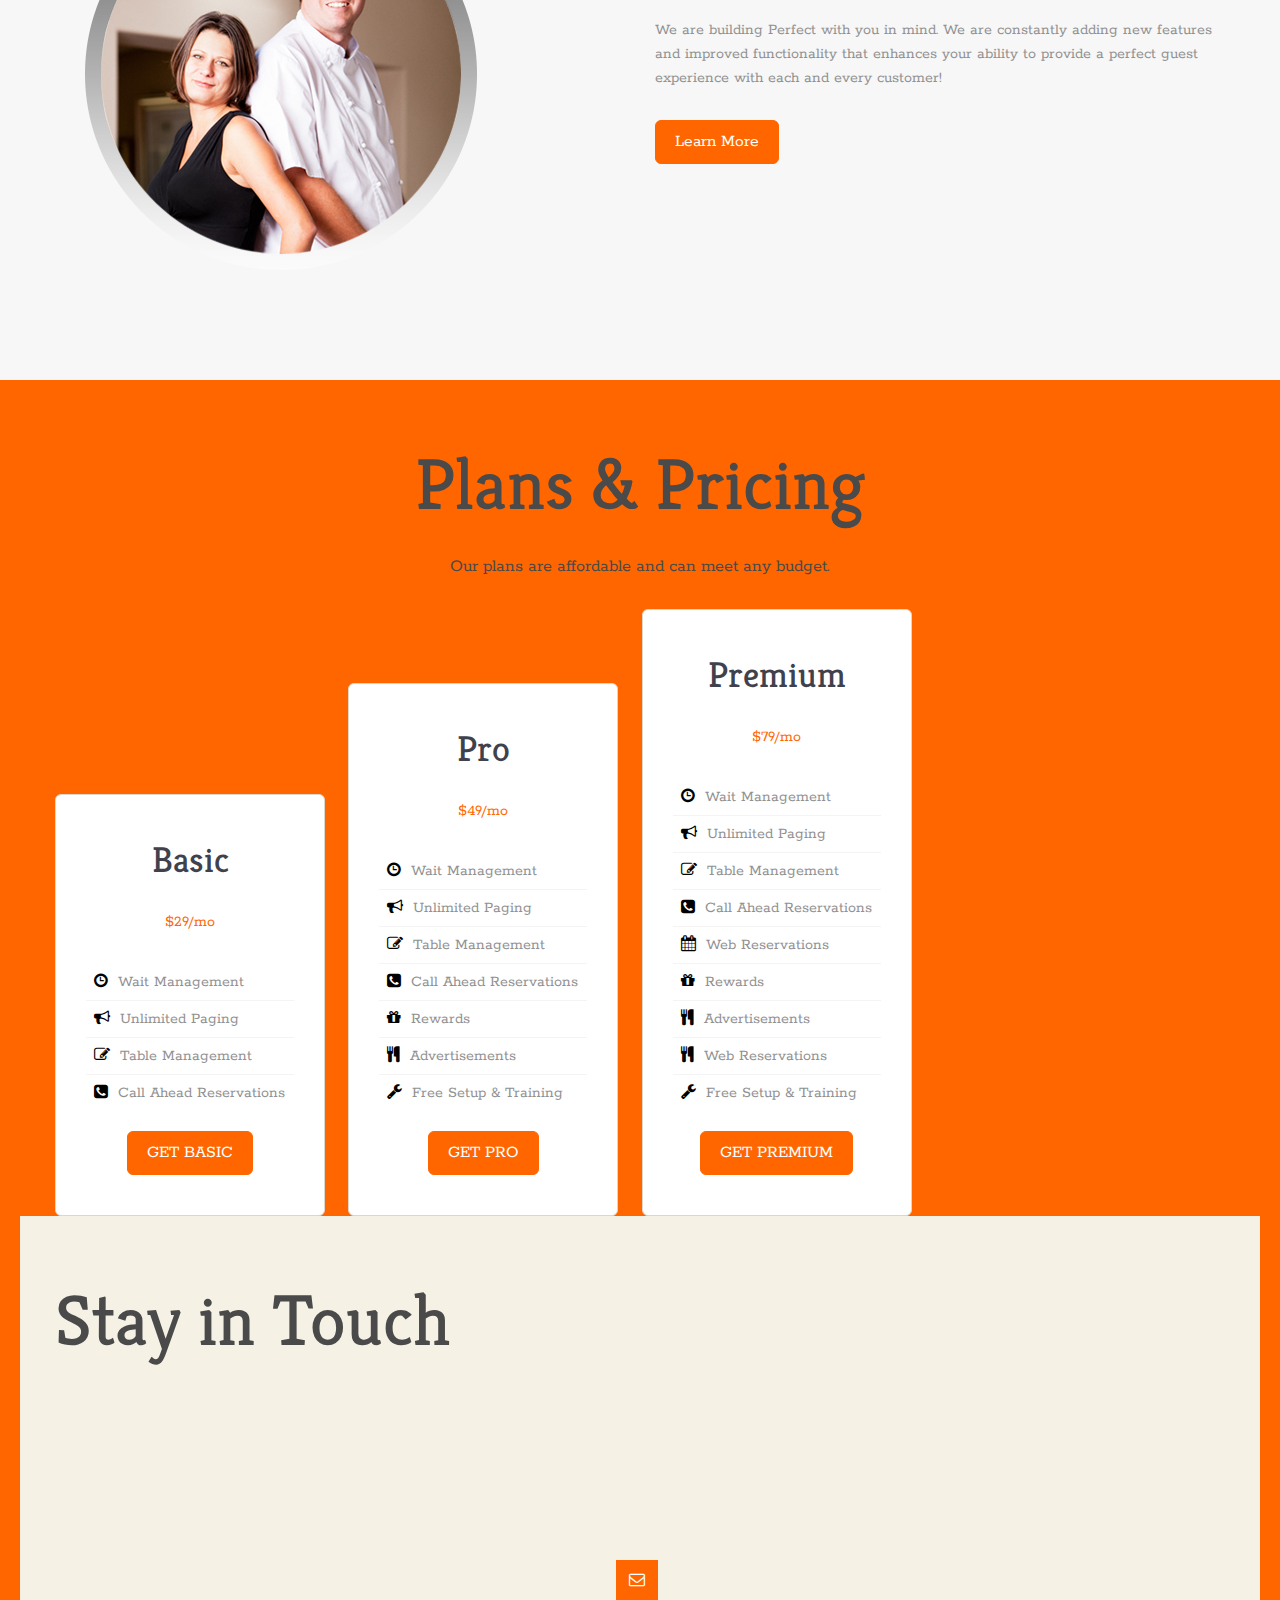
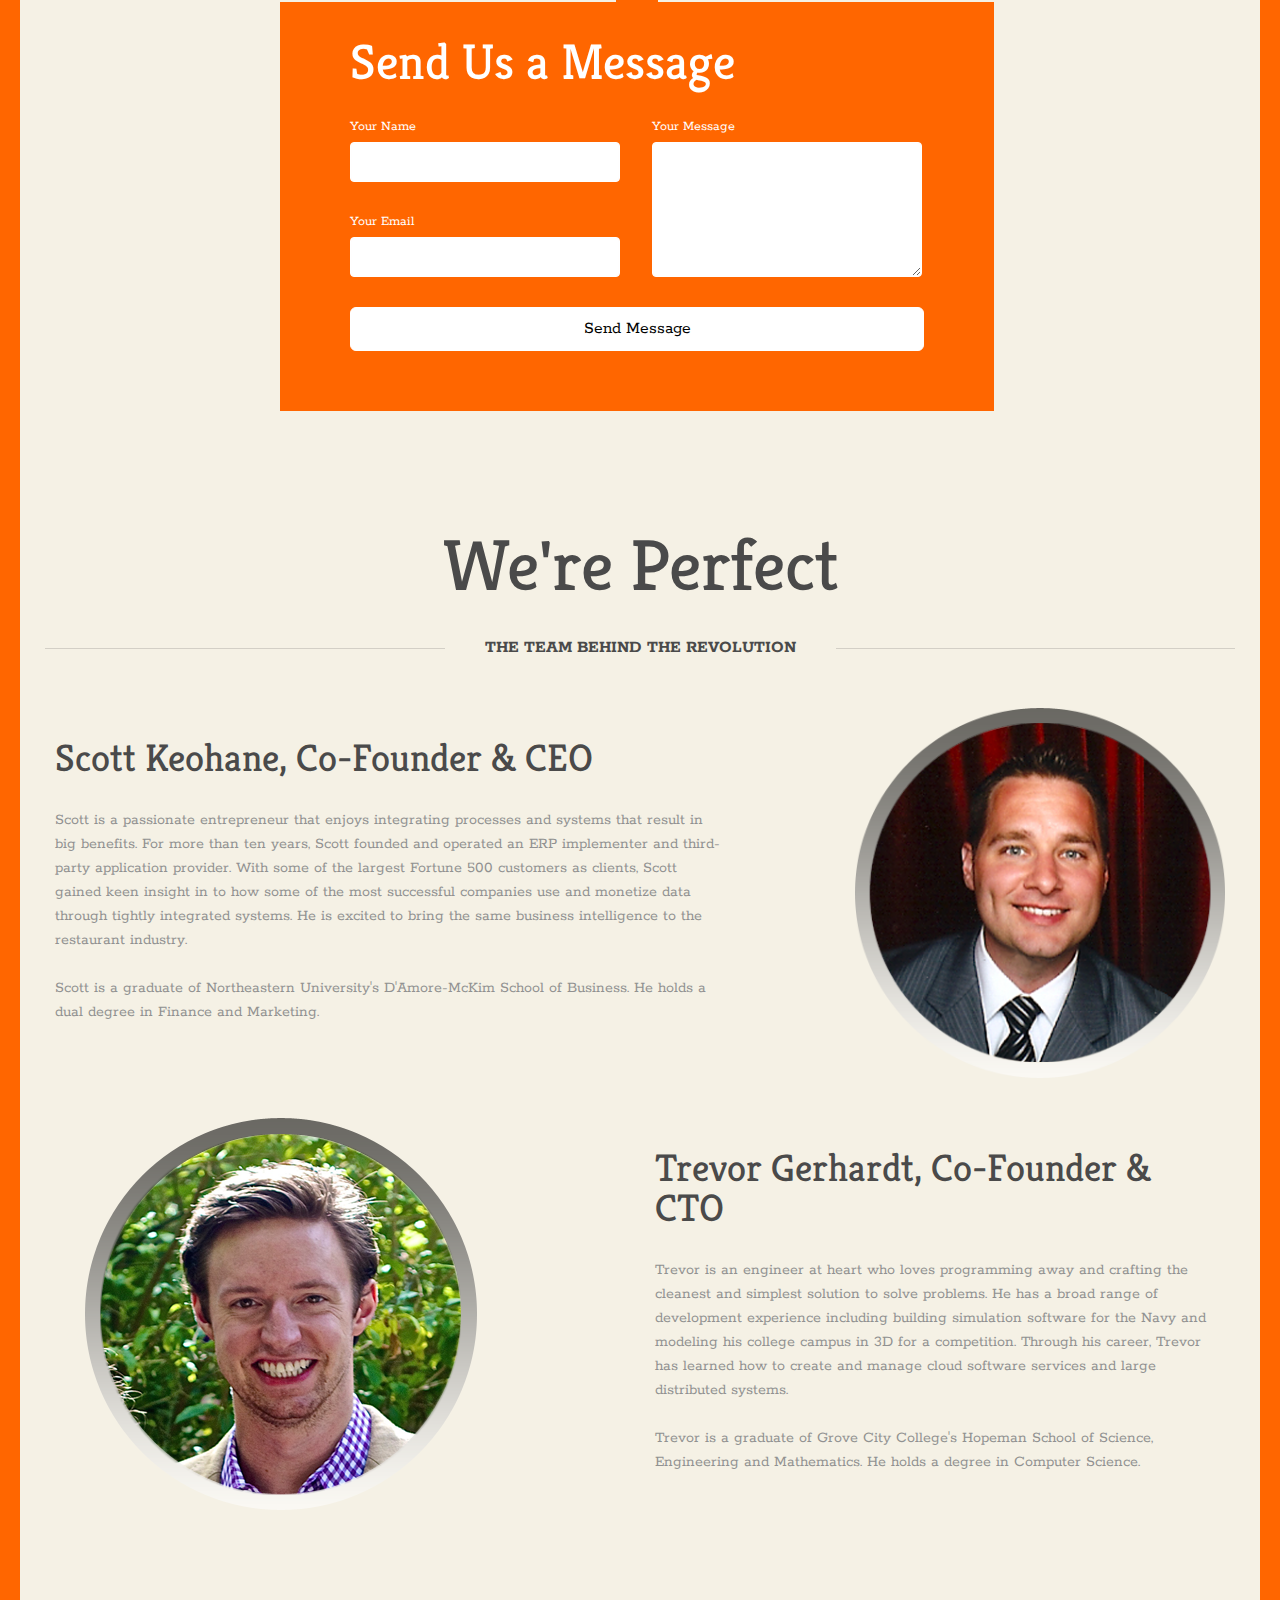
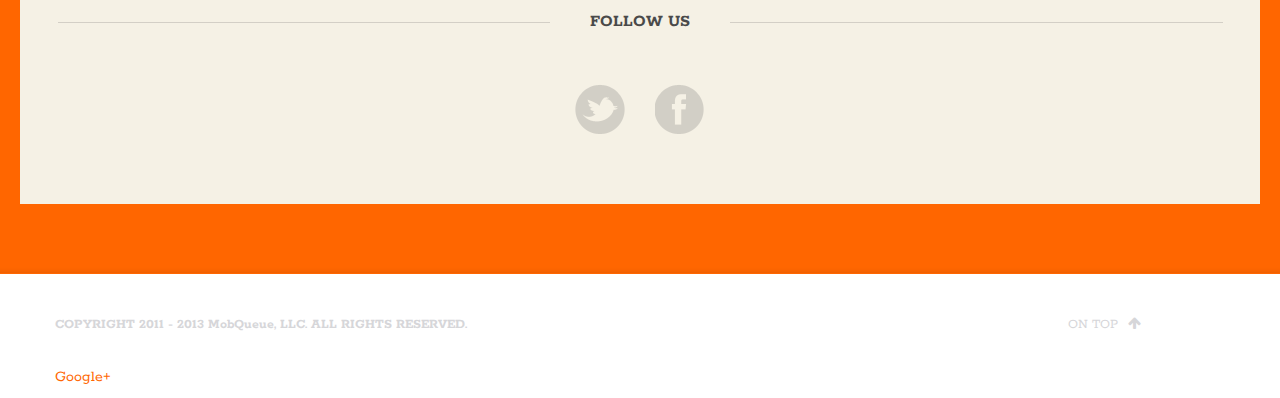
==== commit 0e174850: "Update index.html" ====
--- a/index.html
+++ b/index.html
@@ -326,7 +326,7 @@
 						<tr><td><i class="icon-phone-sign"></i> Call Ahead Reservations</td></tr>
 						<tr><td><i class="icon-gift"></i> Rewards</td></tr>
 						<tr><td><i class="icon-food"></i> Advertisements</td></tr>
-						<tr><td><i class="icon-wrench"></i> Free Setup & Training</td></tr>
+						<tr><td><i class="icon-wrench"></i> Free Setup &amp; Training</td></tr>
 					</table>
 					
 					<a href="#download" class="the_btn btn-large scroll_to">GET PRO</a>
@@ -350,7 +350,7 @@
 						<tr><td><i class="icon-folder-open-alt"></i> Guest History</td></tr>
 						<tr><td><i class="icon-dashboard"></i> Analytics</td></tr>
 						-->
-						<tr><td><i class="icon-wrench"></i> Free Setup & Training</td></tr>
+						<tr><td><i class="icon-wrench"></i> Free Setup &amp; Training</td></tr>
 					</table>
 
 					<a href="#download" class="the_btn btn-large scroll_to">GET PREMIUM</a>
@@ -359,7 +359,7 @@
 
 		</div>
 	</div>
-</div>
+
 <!-- Page 3 (Pricing) END -->
 
 <!-- Page 4 (Contacts) -->
@@ -414,7 +414,7 @@
 		<div class="row-fluid">
 		
 			<div class="span7 pull-left">
-				<h1 class="founder">Scott Keohane, Co-Founder & CEO</h1>
+				<h1 class="founder">Scott Keohane, Co-Founder &amp; CEO</h1>
 			</div>
 			<div class="span4 pull-right">
 				<p><img src="images/founders_01.png" alt="" /></p>
@@ -426,7 +426,7 @@
 		<div class="divider10"></div>
 		<div class="row-fluid">
 			<div class="span6 pull-right">
-				<h1 class="founder">Trevor Gerhardt, Co-Founder & CTO</h1>
+				<h1 class="founder">Trevor Gerhardt, Co-Founder &amp; CTO</h1>
 			</div>
 			<div class="span5 pull-left">
 				<p><img src="images/founders_02.png" alt="" /></p>
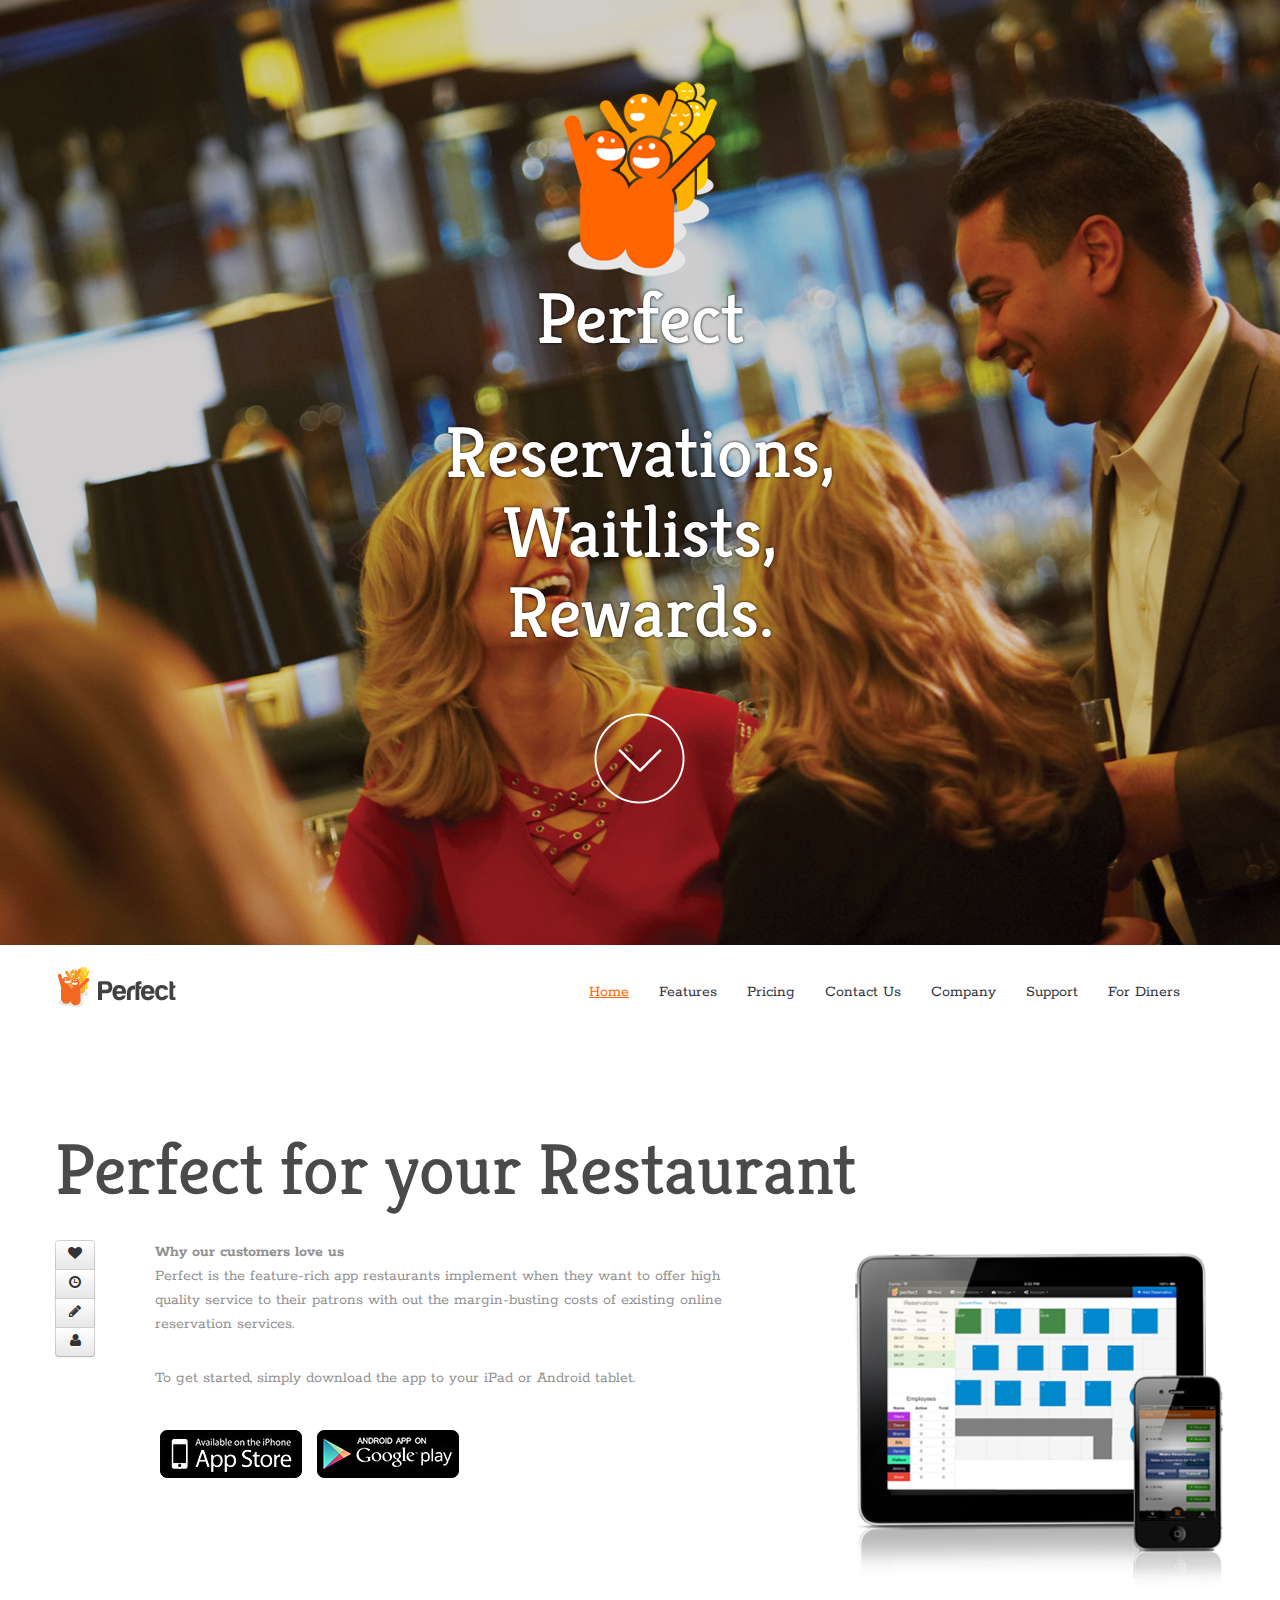
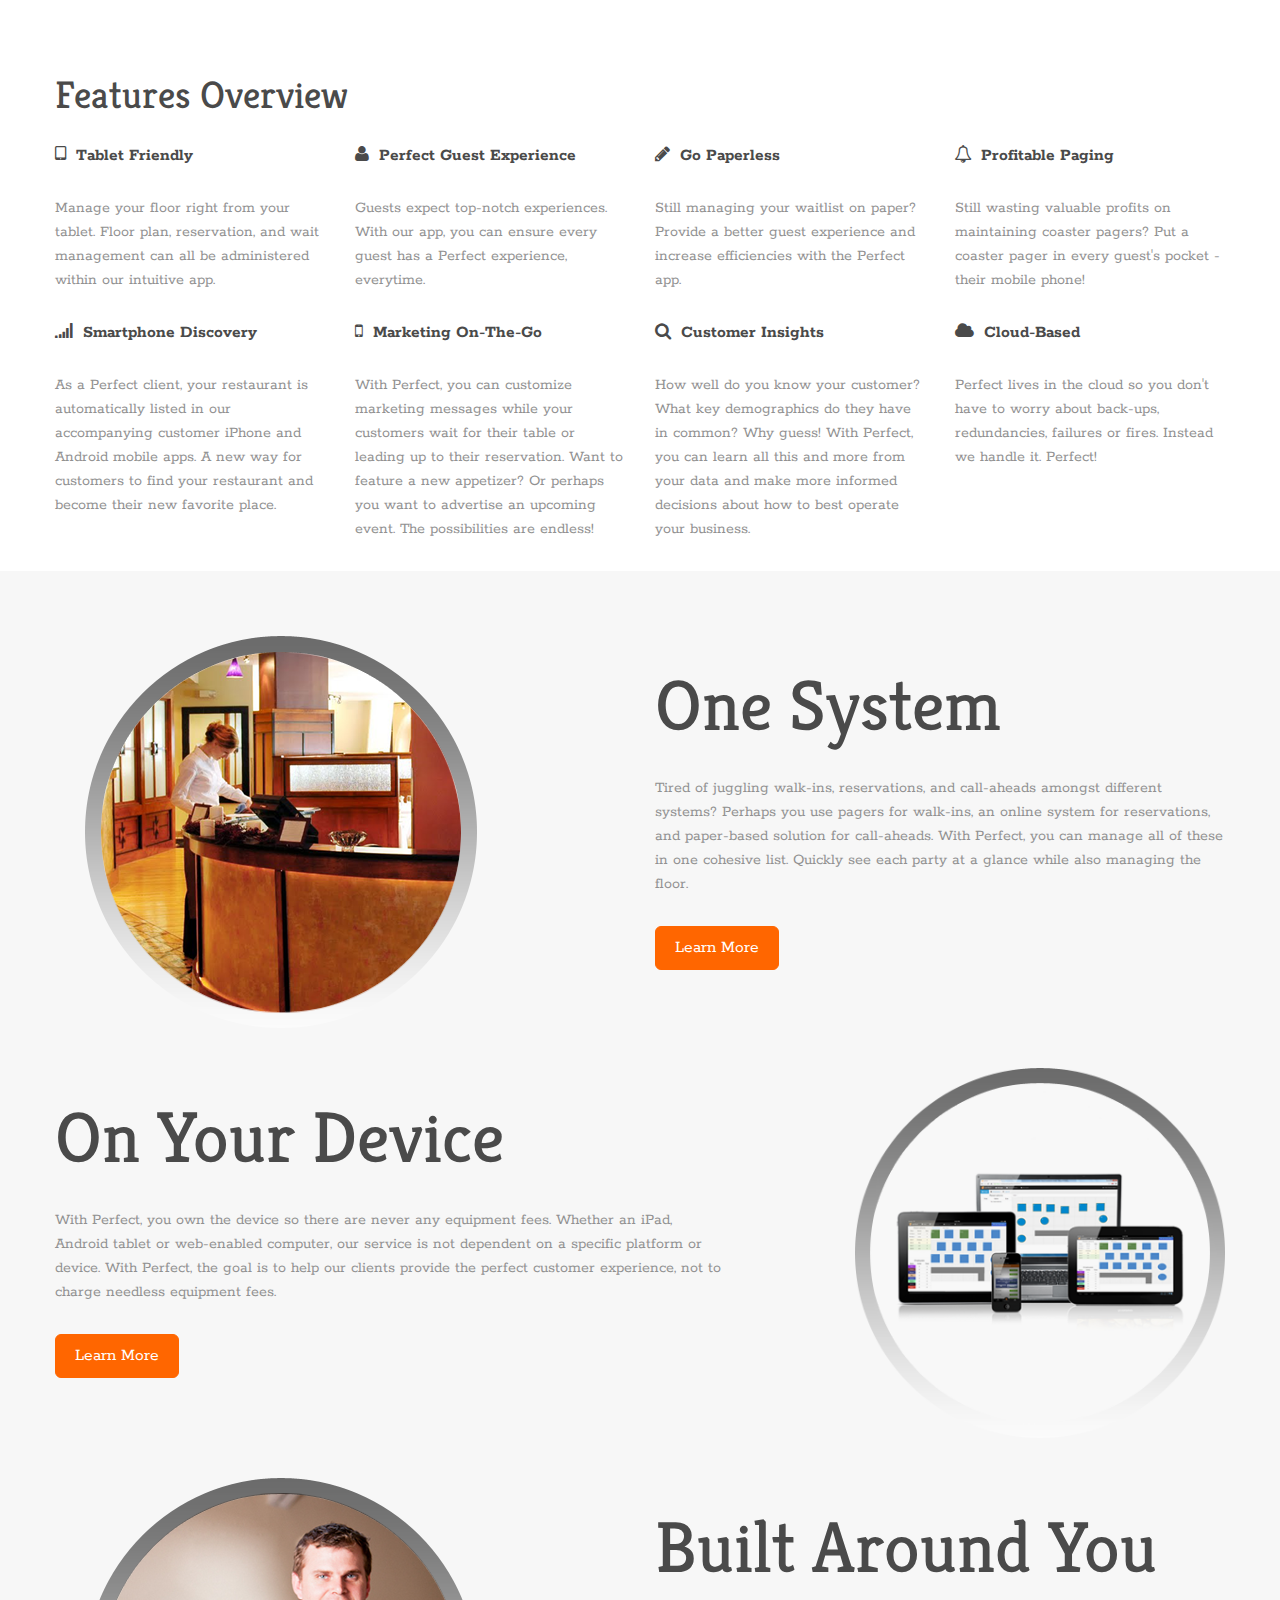
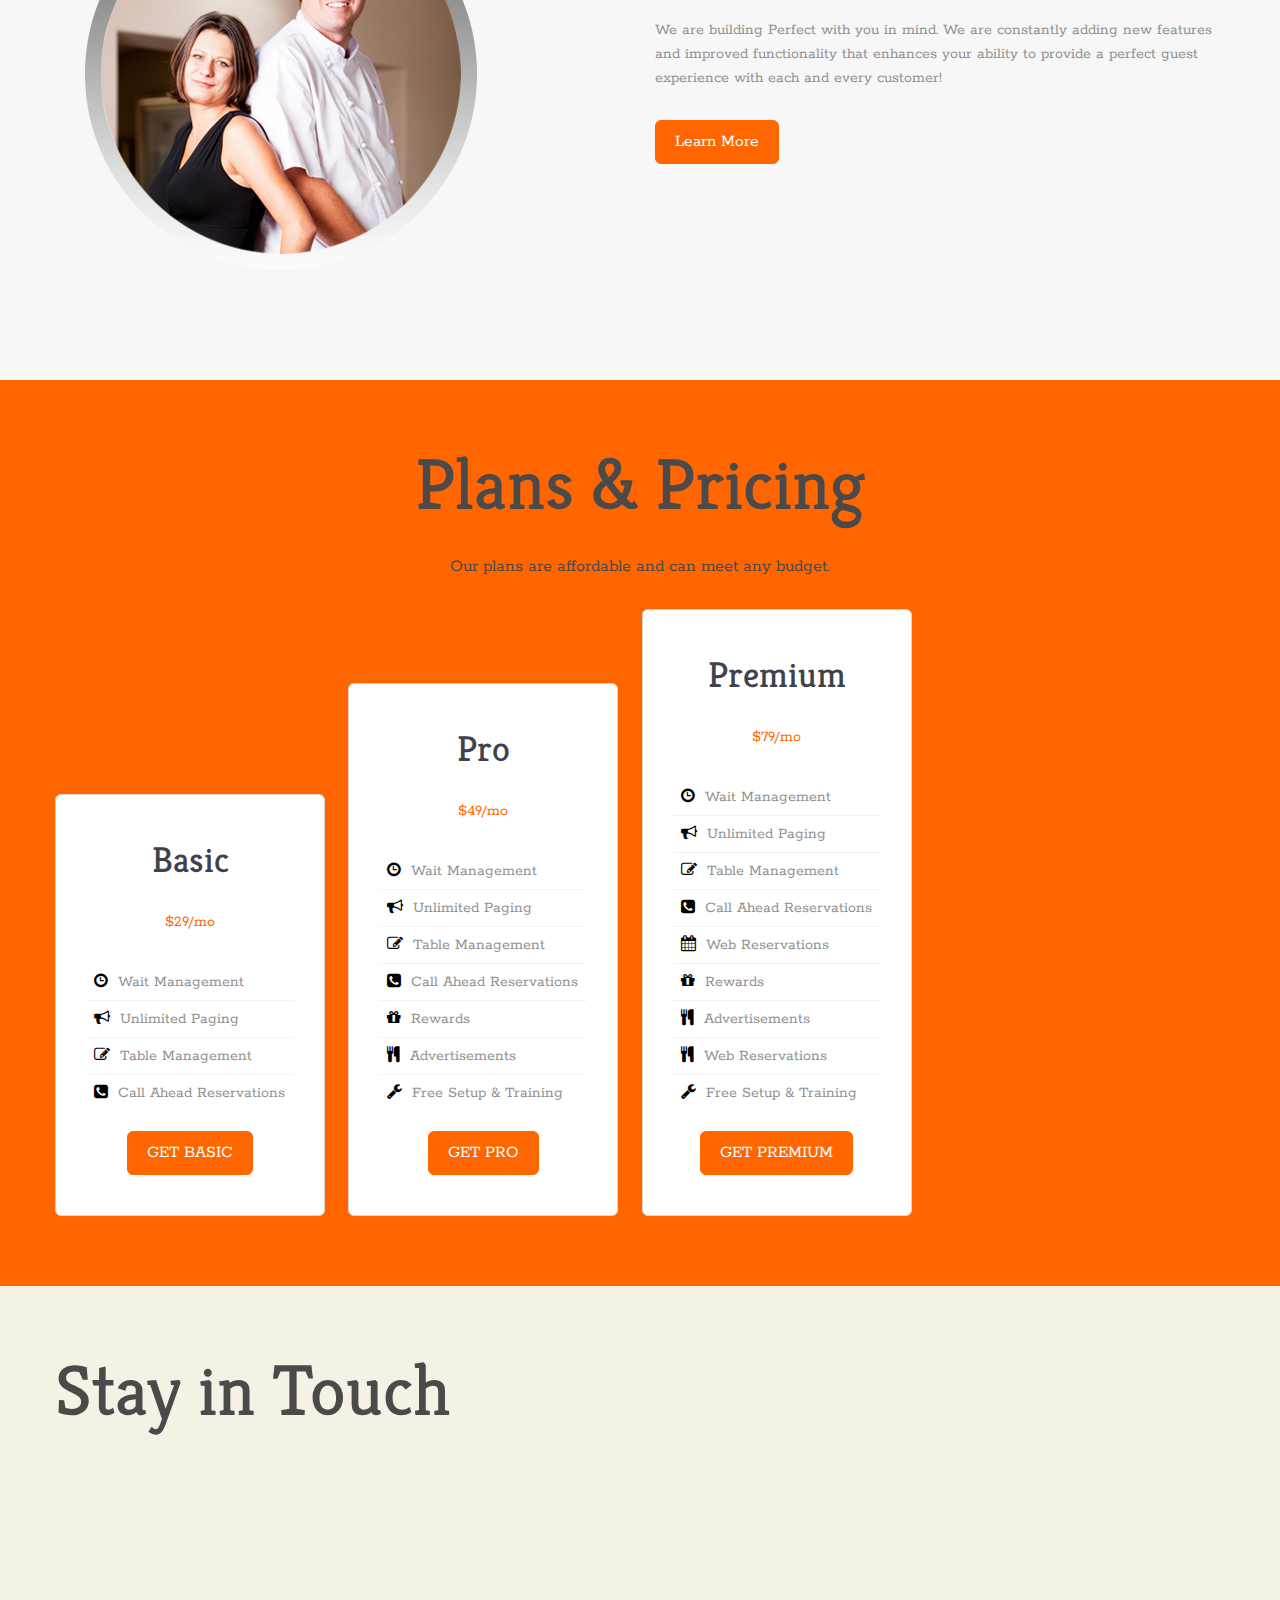
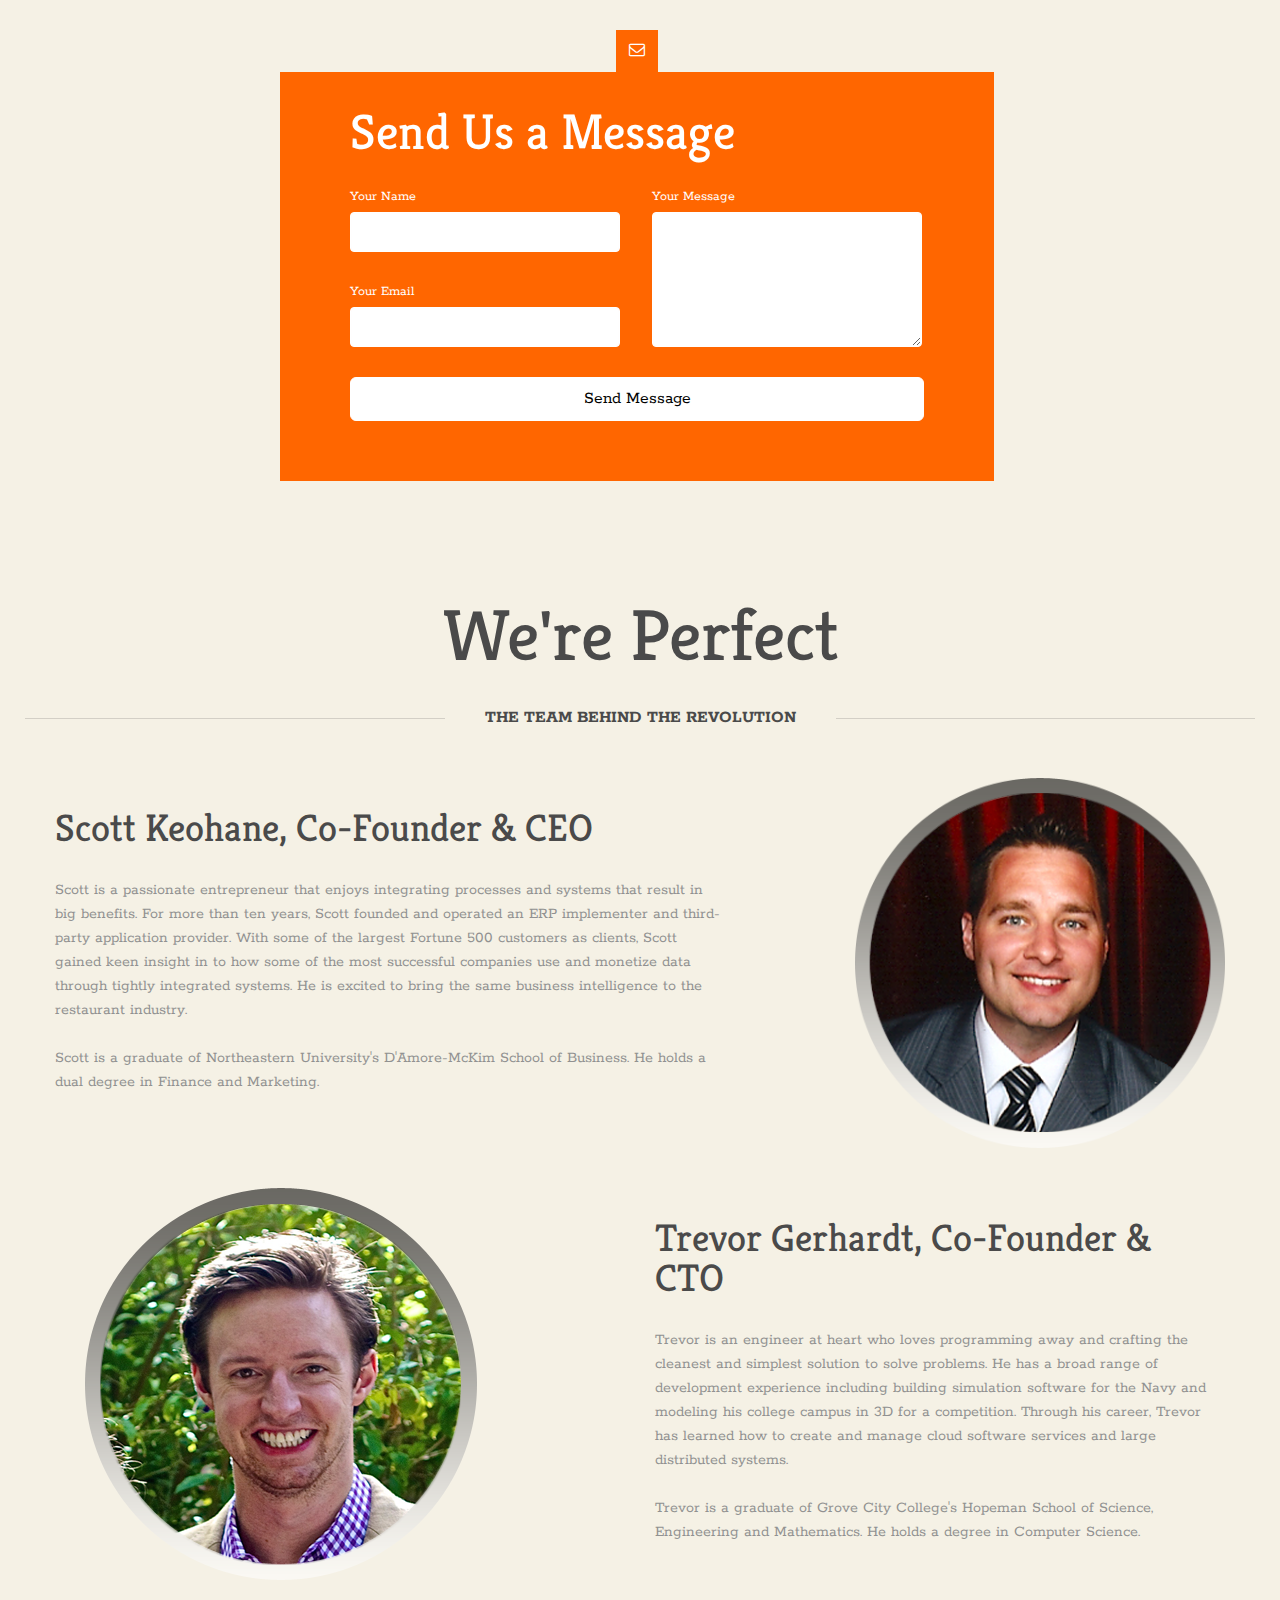
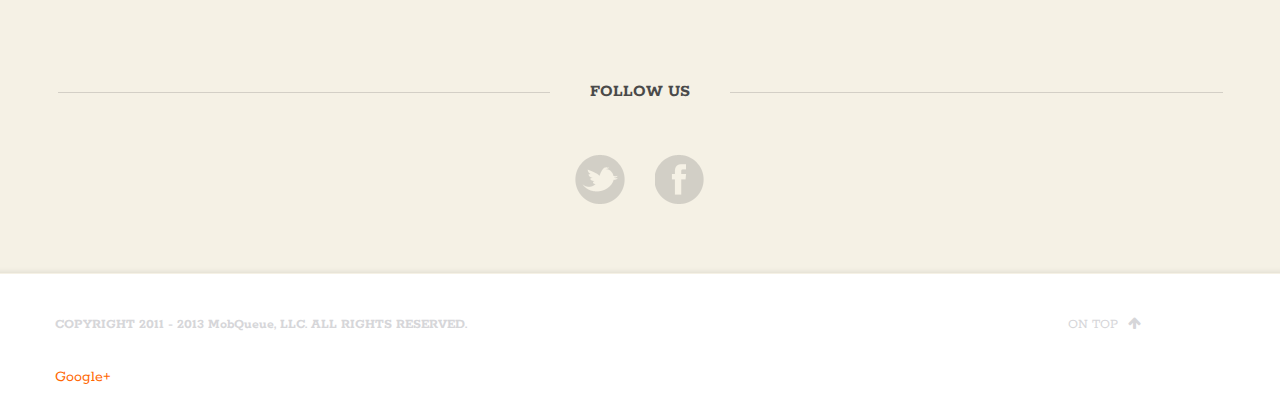
==== commit 501eaf9e: "Update index.html" ====
--- a/index.html
+++ b/index.html
@@ -359,7 +359,7 @@
 
 		</div>
 	</div>
-
+</div>
 <!-- Page 3 (Pricing) END -->
 
 <!-- Page 4 (Contacts) -->
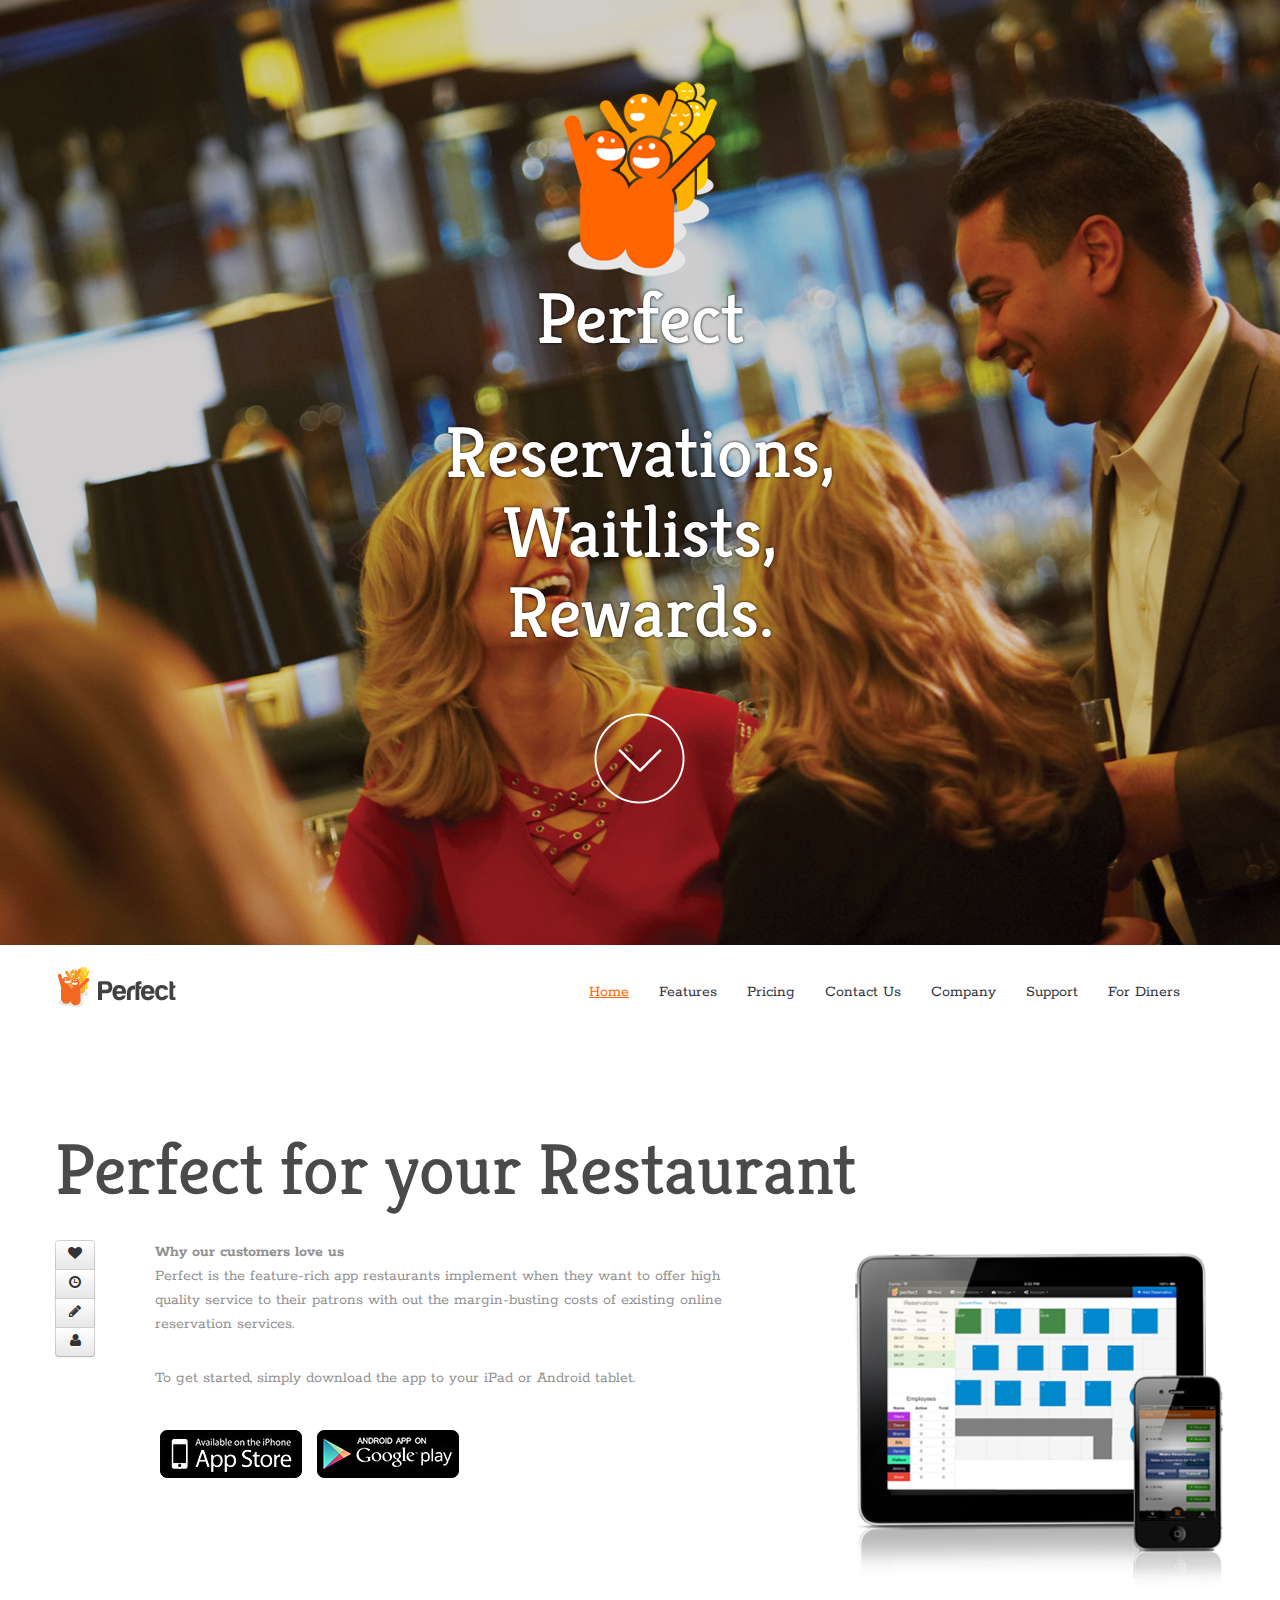
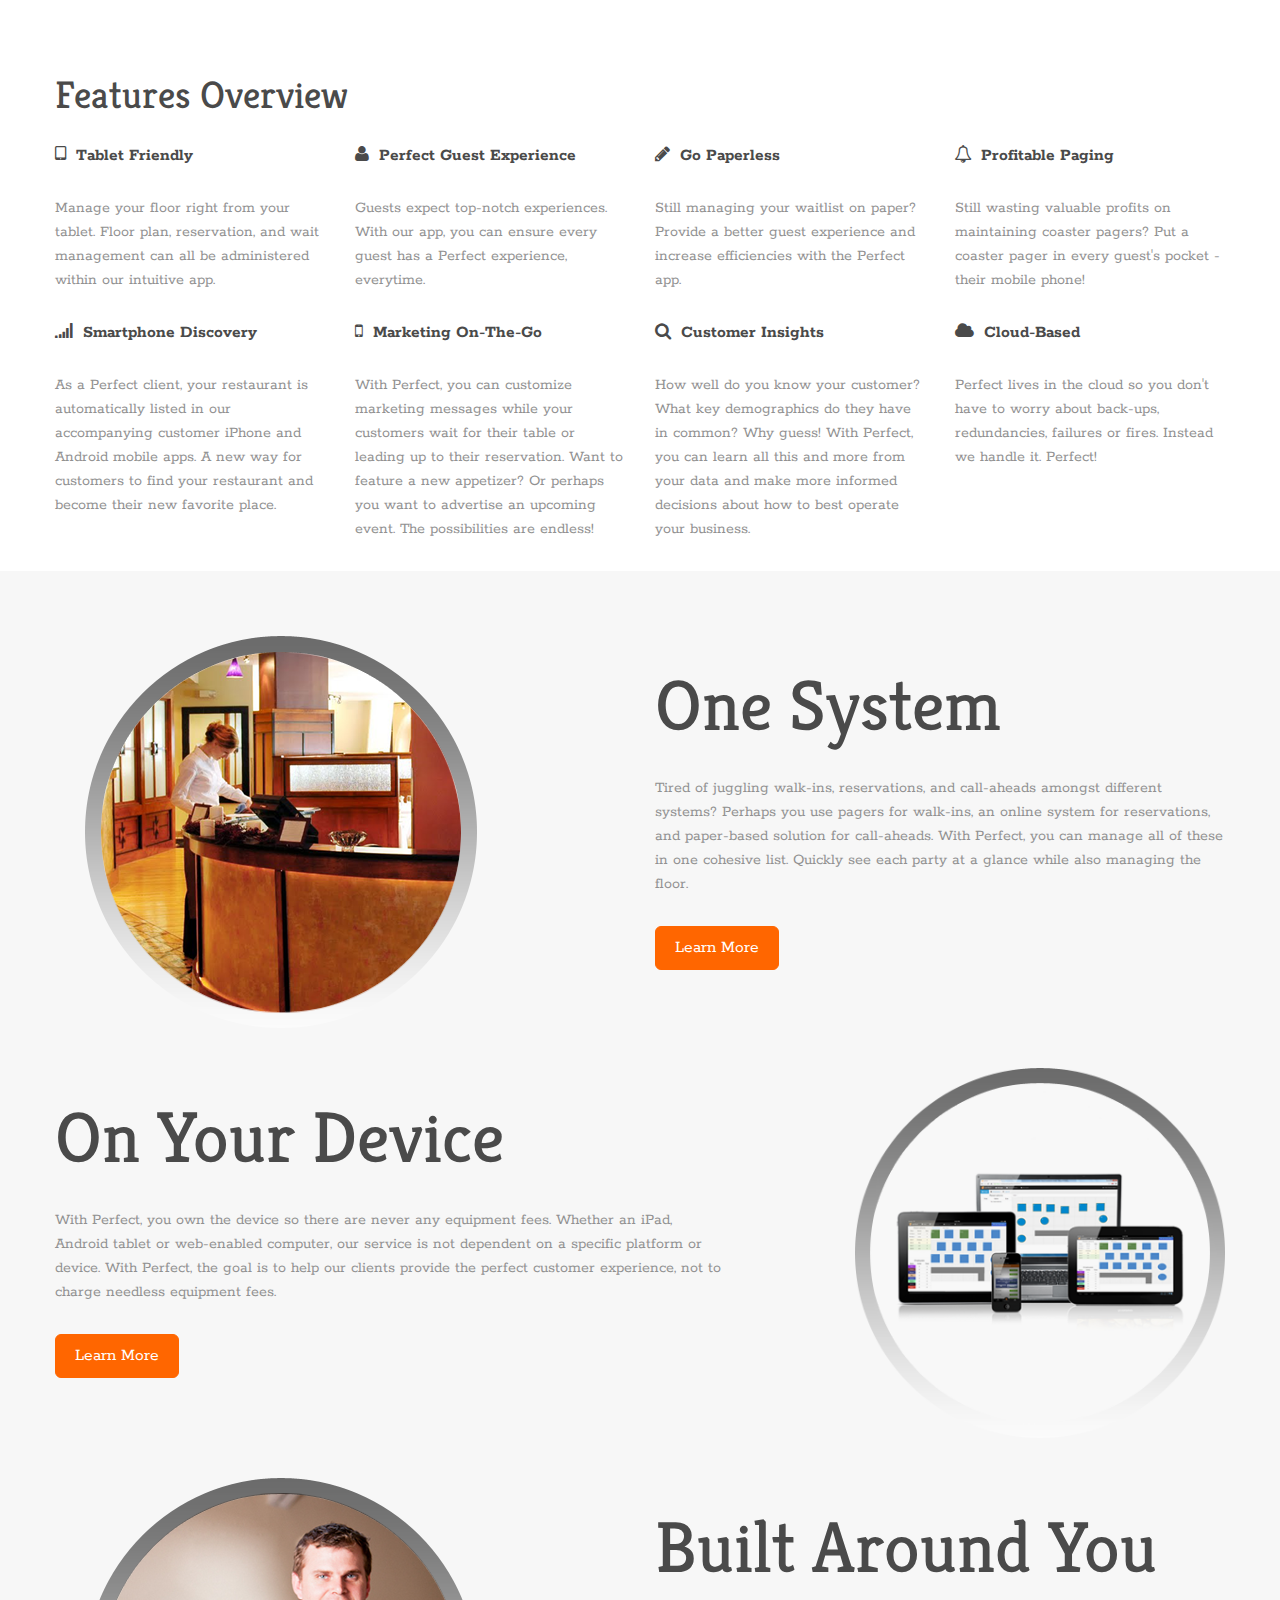
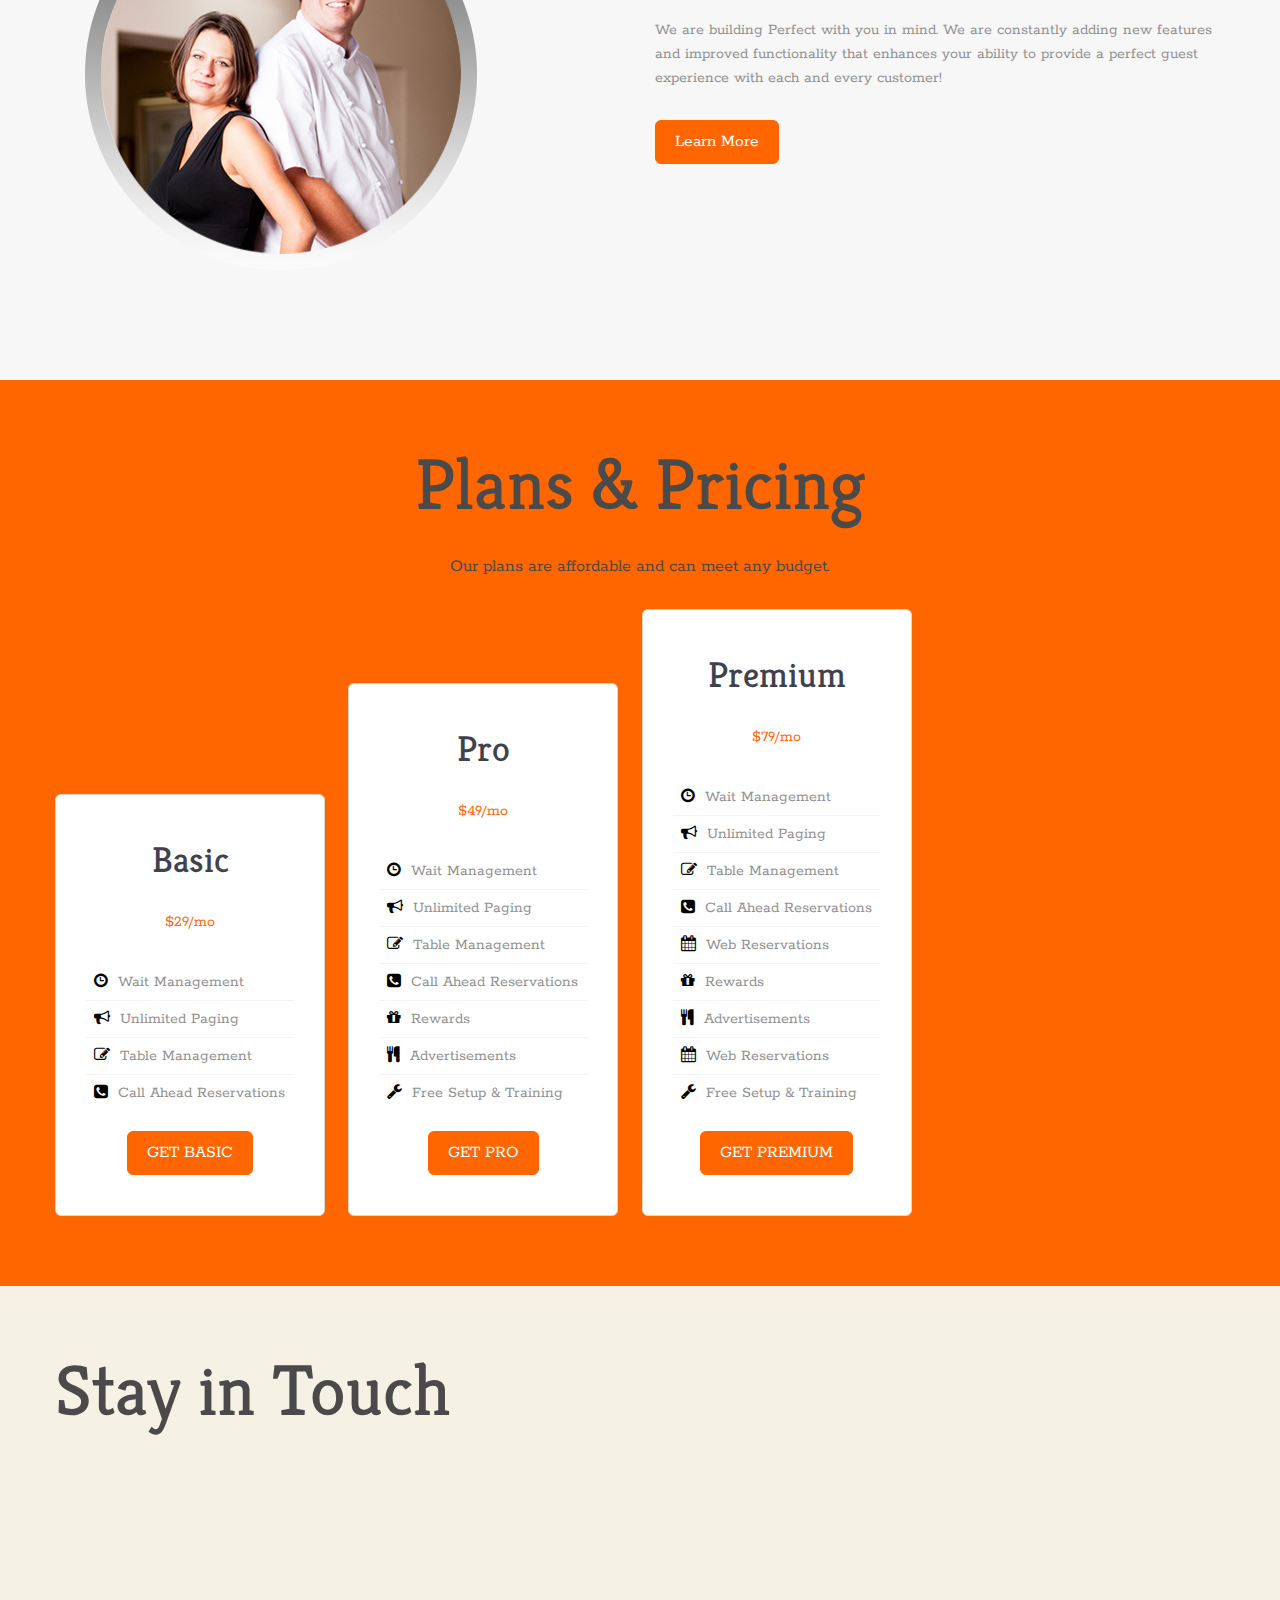
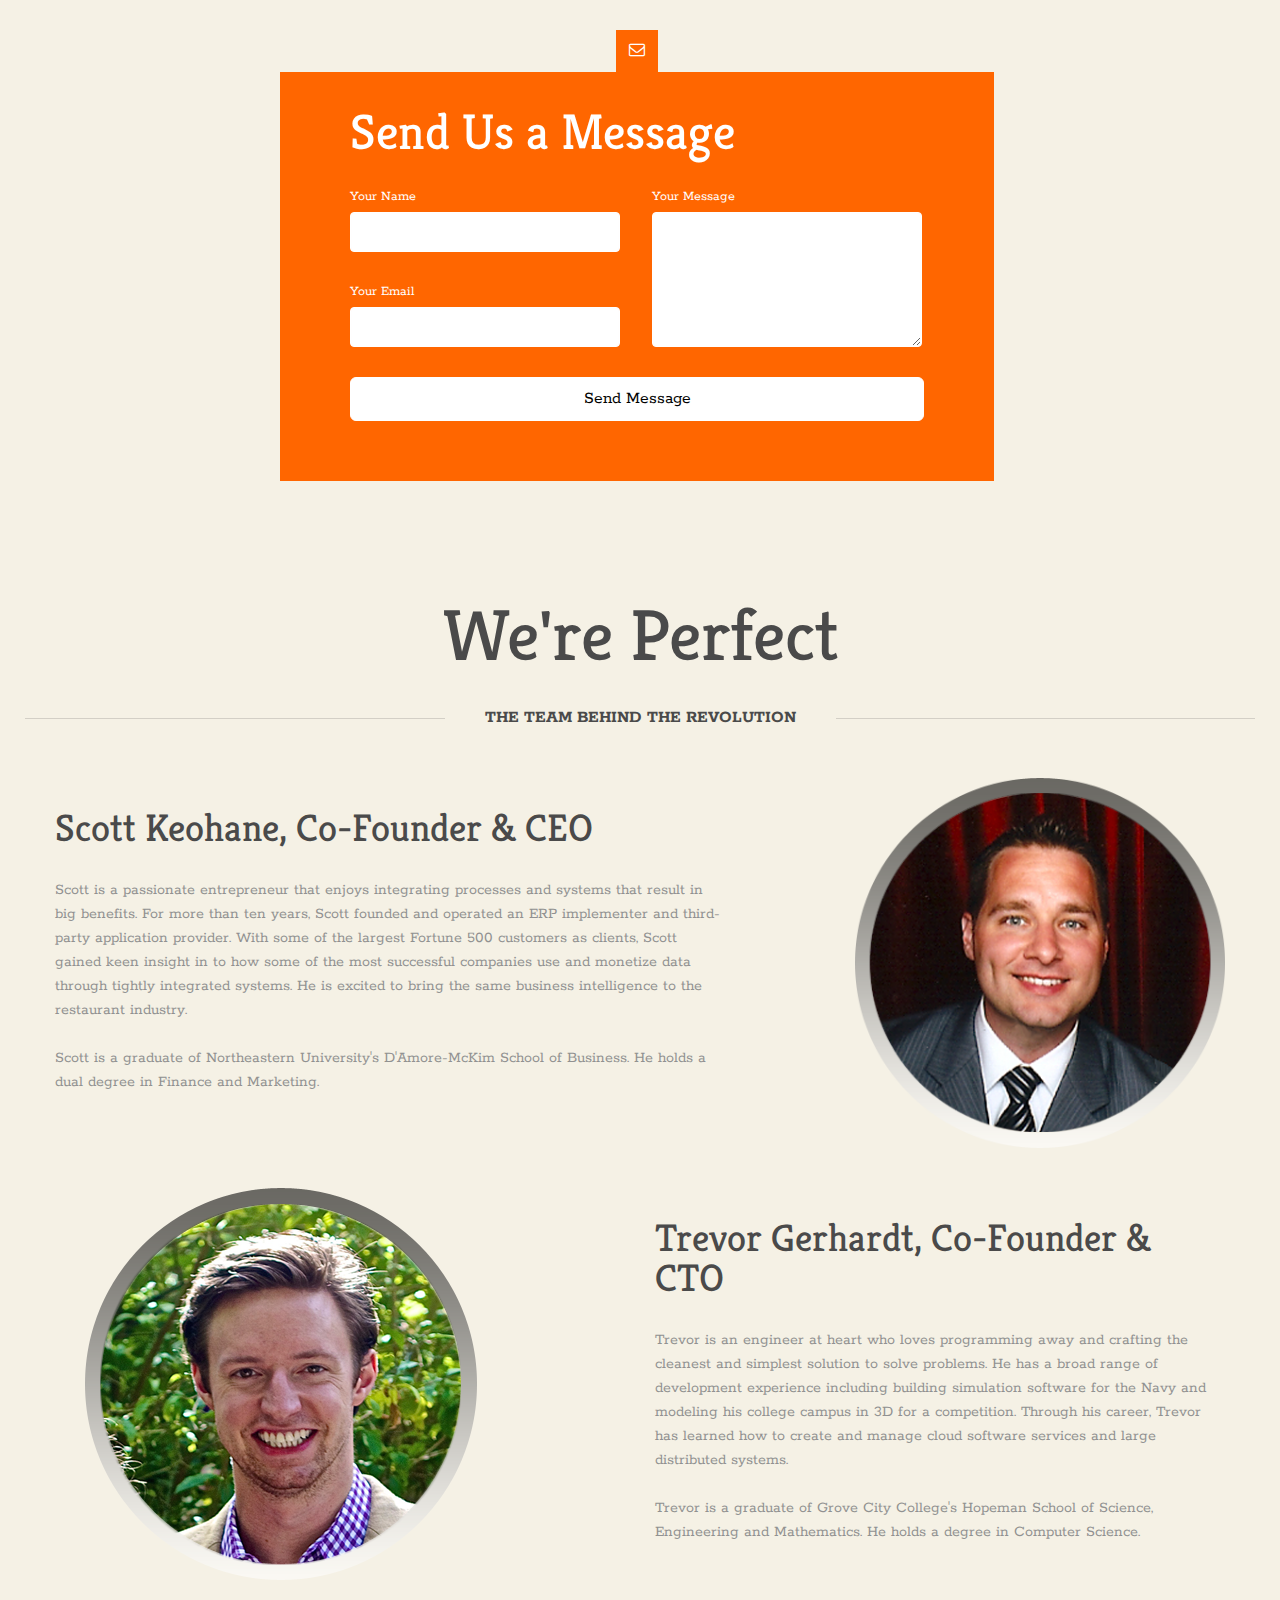
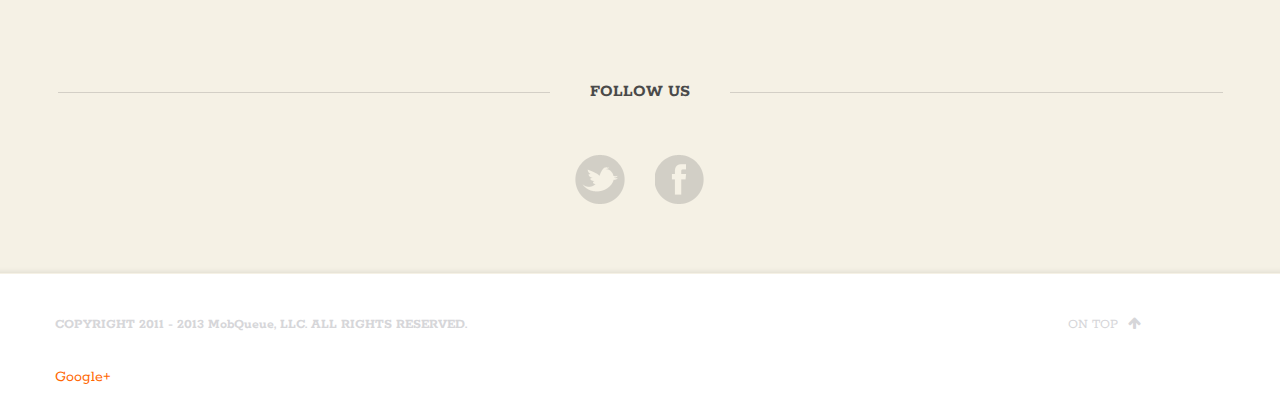
==== commit f1a7b876: "Update index.html" ====
--- a/index.html
+++ b/index.html
@@ -344,7 +344,7 @@
 						<tr><td><i class="icon-calendar"></i> Web Reservations</td></tr>
 						<tr><td><i class="icon-gift"></i> Rewards</td></tr>
 						<tr><td><i class="icon-food"></i> Advertisements</td></tr>
-						<tr><td><i class="icon-food"></i> Web Reservations</td></tr>
+						<tr><td><i class="icon-calendar"></i> Web Reservations</td></tr>
 						<!--   COMMENT OUT UNTIL RELEASED
 						<tr><td><i class="icon-thumbs-up"></i> Social Media</td></tr>
 						<tr><td><i class="icon-folder-open-alt"></i> Guest History</td></tr>
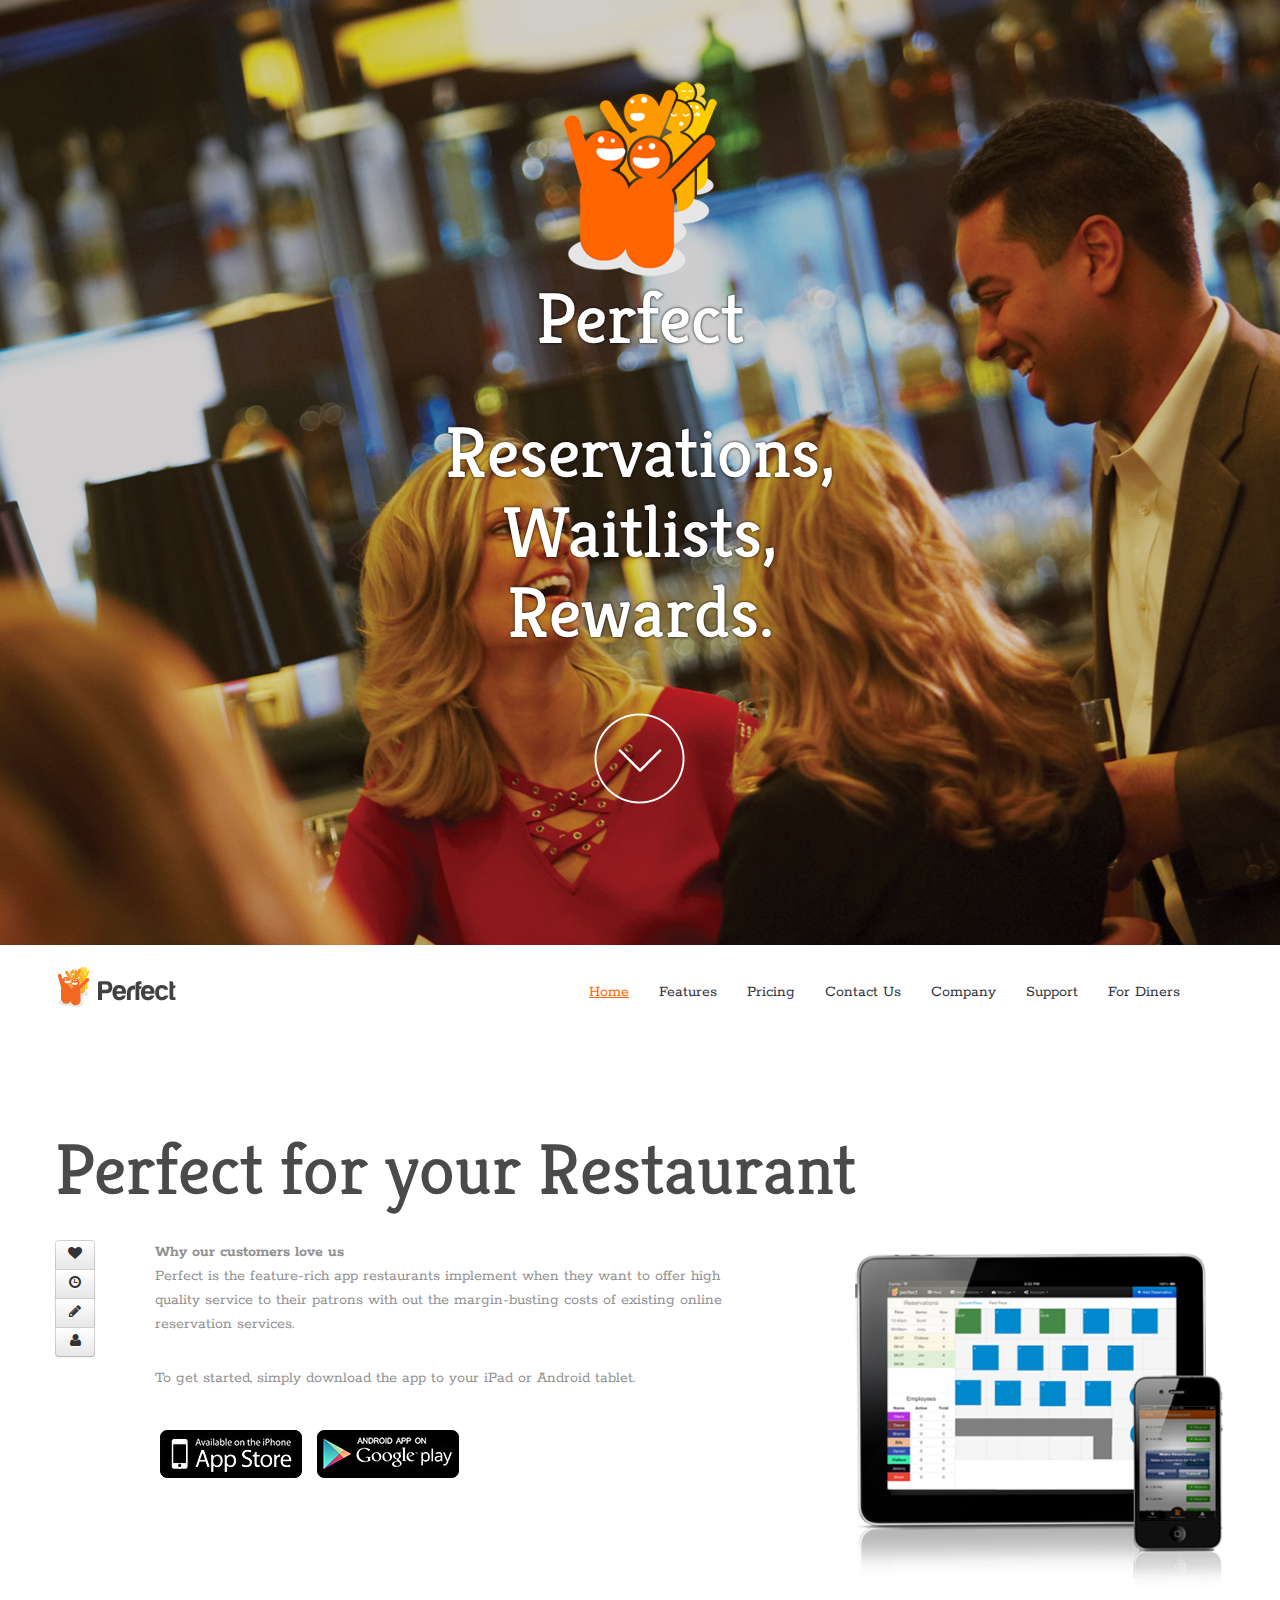
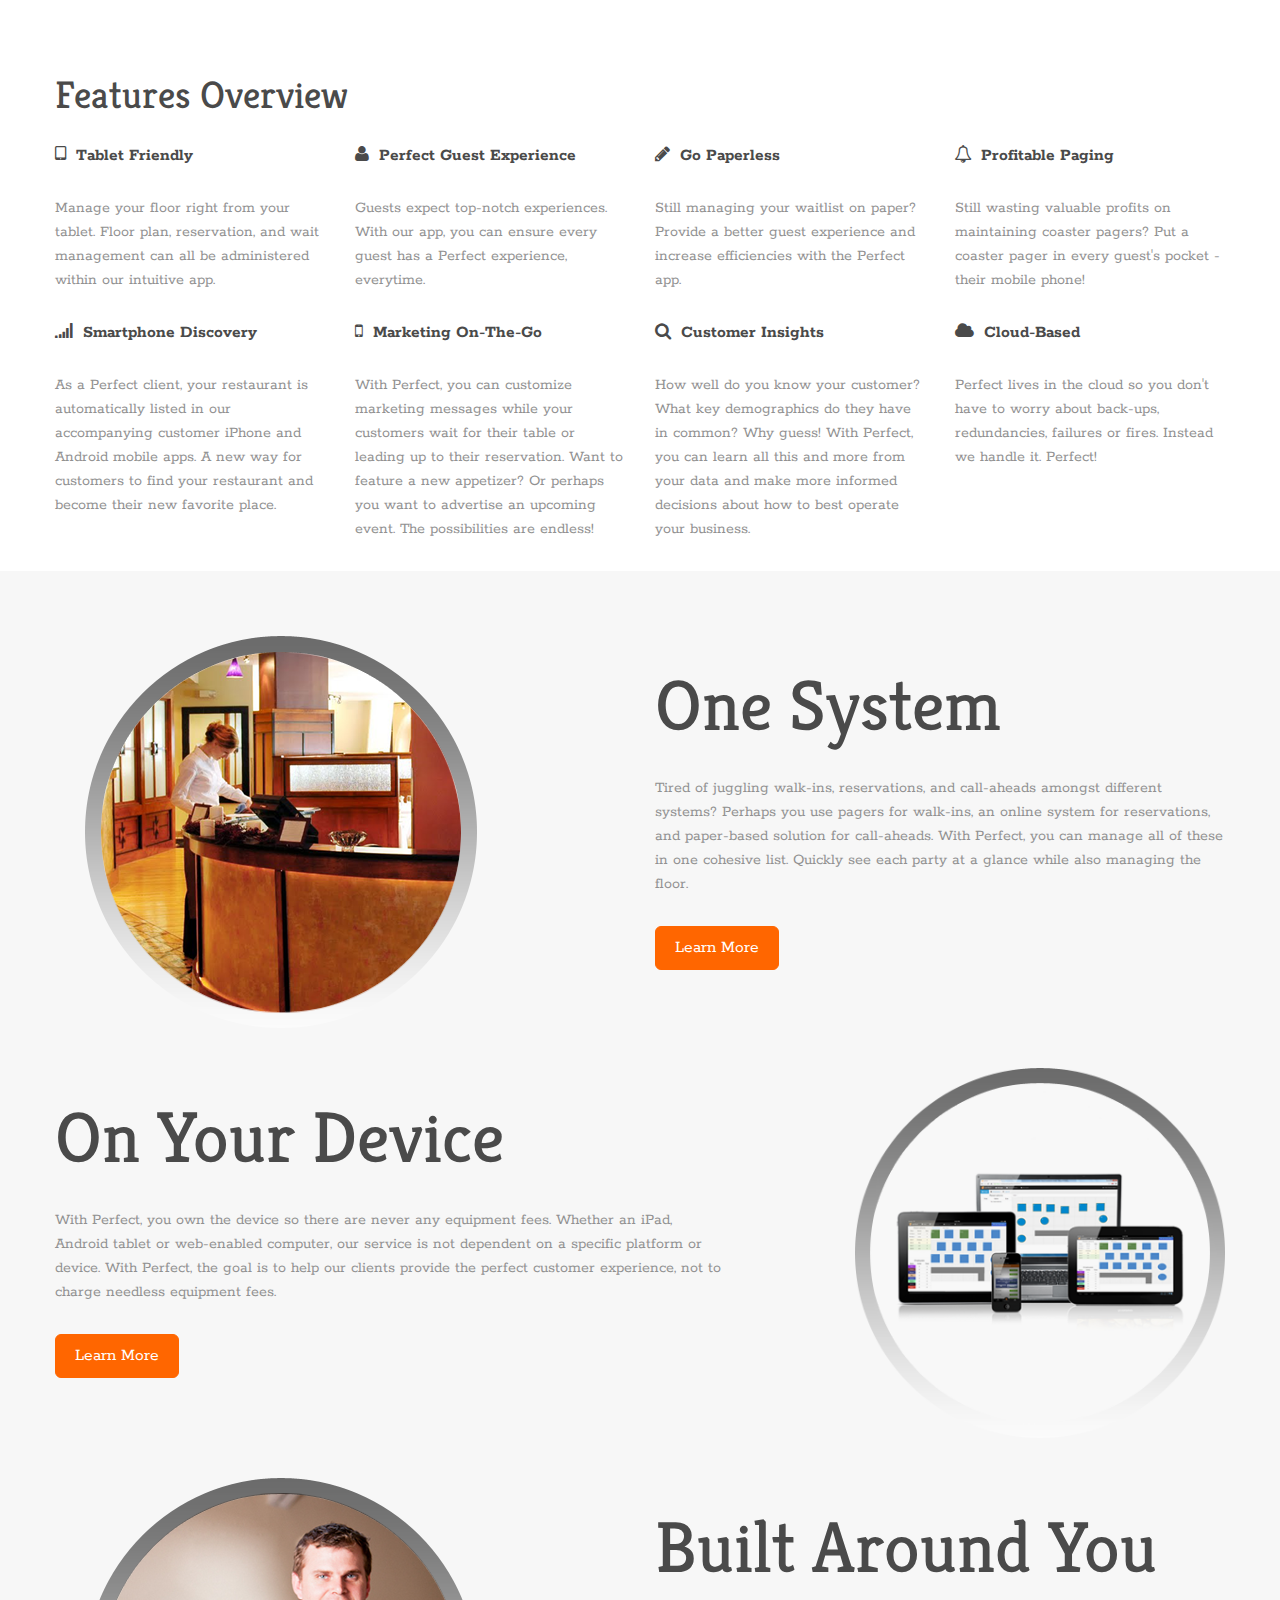
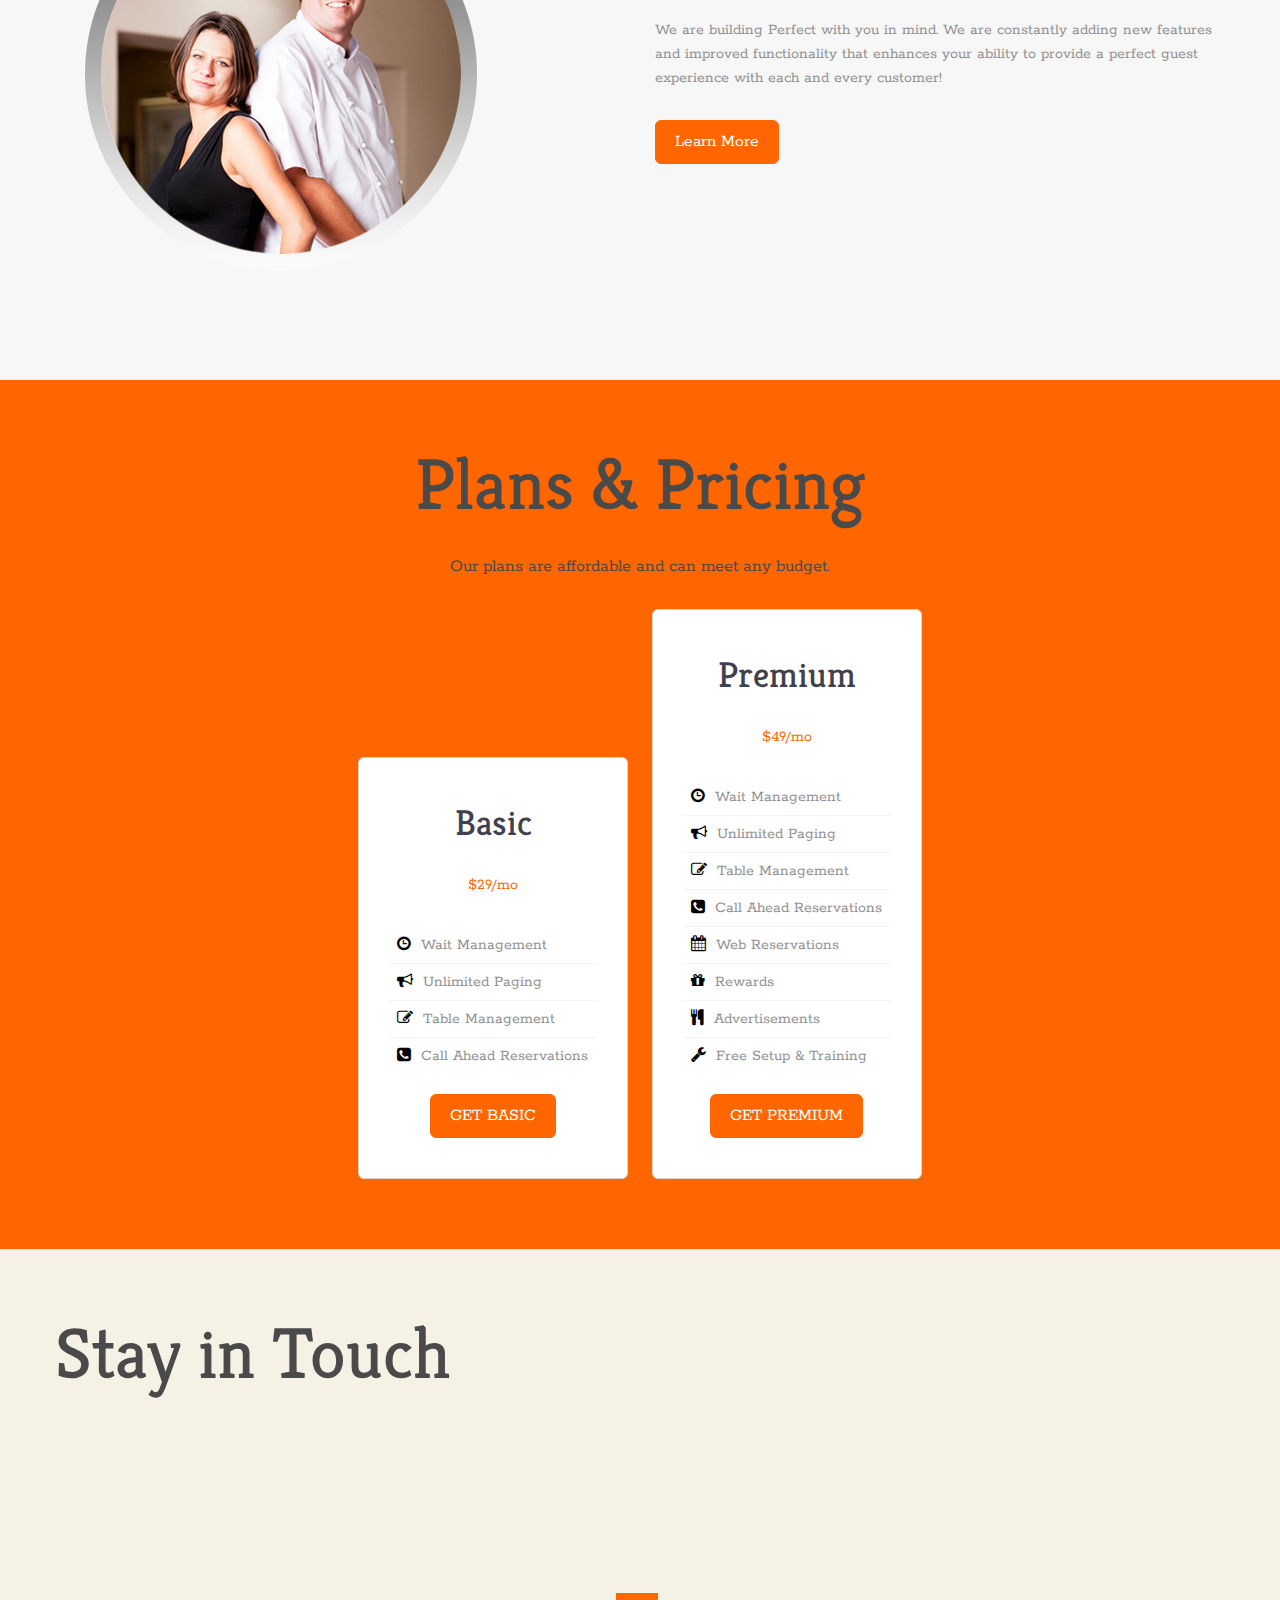
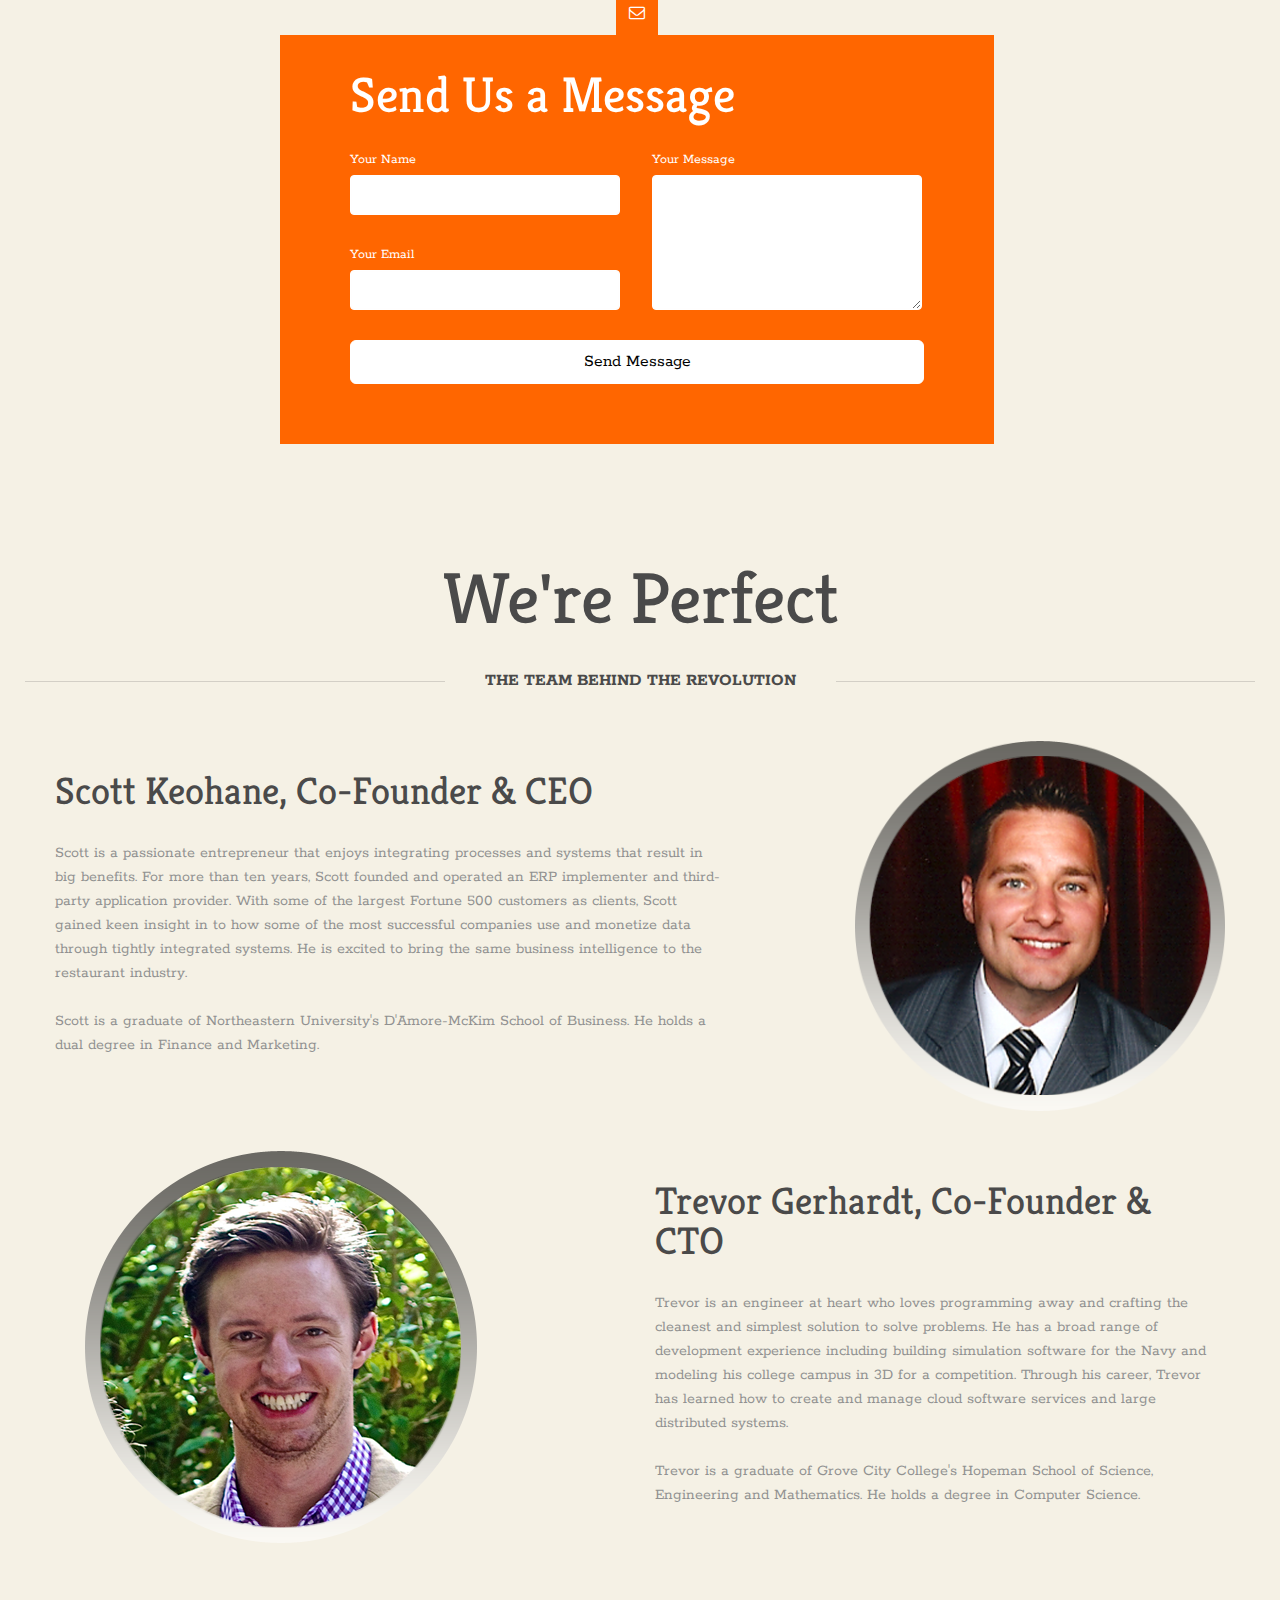
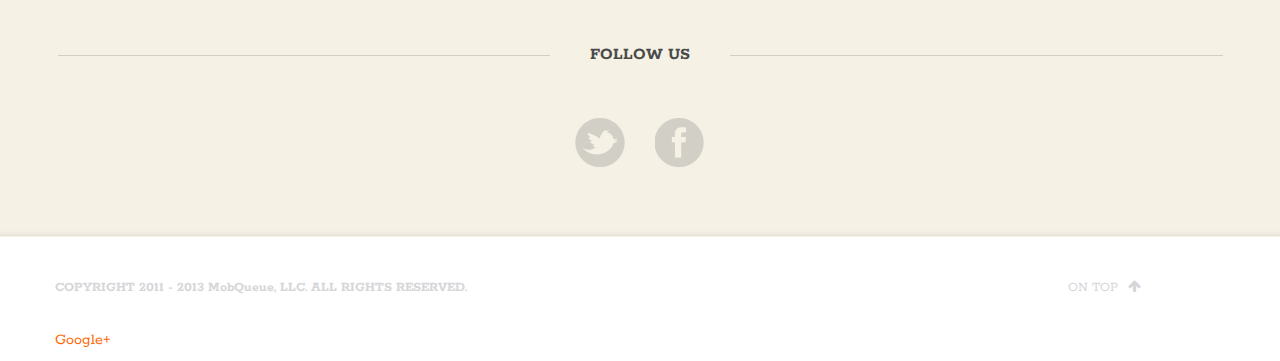
==== commit 69818de0: "Update index.html" ====
--- a/index.html
+++ b/index.html
@@ -299,42 +299,25 @@
 			<h1 class="tac">Plans &amp; Pricing</h1>
 			<p class="lead tac">Our plans are affordable and can meet any budget.</p>
 		</div>
-		<div class="row-fluid event_block_container">
+		<div class="row-fluid event_block_container" style="text-align: center;">
 			<div class="span3 tac">
 				<div class="event_block">
 					<h2>Basic</h2>
 					<p class="colored">$29/mo</p>
-				
+
 					<table class="table">
 						<tr><td><i class="icon-time"></i> Wait Management</td></tr>
 						<tr><td><i class="icon-bullhorn"></i> Unlimited Paging</td></tr>
 						<tr><td><i class="icon-edit"></i> Table Management</td></tr>
 						<tr><td><i class="icon-phone-sign"></i> Call Ahead Reservations</td></tr>
-					</table>
+						</table>
 
 					<a href="#download" class="the_btn btn-large scroll_to">GET BASIC</a>
 				</div>
 			</div><!-- no spaces here to avoid extra margins for inline-block elements --><div class="span3 tac">
 				<div class="event_block">
-					<h2>Pro</h2>
+					<h2>Premium</h2>
 					<p class="colored">$49/mo</p>
-
-					<table class="table">
-						<tr><td><i class="icon-time"></i> Wait Management</td></tr>
-						<tr><td><i class="icon-bullhorn"></i> Unlimited Paging</td></tr>
-						<tr><td><i class="icon-edit"></i> Table Management</td></tr>
-						<tr><td><i class="icon-phone-sign"></i> Call Ahead Reservations</td></tr>
-						<tr><td><i class="icon-gift"></i> Rewards</td></tr>
-						<tr><td><i class="icon-food"></i> Advertisements</td></tr>
-						<tr><td><i class="icon-wrench"></i> Free Setup &amp; Training</td></tr>
-					</table>
-					
-					<a href="#download" class="the_btn btn-large scroll_to">GET PRO</a>
-				</div>
-			</div><div class="span3 tac">
-				<div class="event_block">
-					<h2>Premium</h2>
-					<p class="colored">$79/mo</p>
 
 					<table class="table">
 						<tr><td><i class="icon-time"></i> Wait Management</td></tr>
@@ -344,13 +327,12 @@
 						<tr><td><i class="icon-calendar"></i> Web Reservations</td></tr>
 						<tr><td><i class="icon-gift"></i> Rewards</td></tr>
 						<tr><td><i class="icon-food"></i> Advertisements</td></tr>
-						<tr><td><i class="icon-calendar"></i> Web Reservations</td></tr>
 						<!--   COMMENT OUT UNTIL RELEASED
 						<tr><td><i class="icon-thumbs-up"></i> Social Media</td></tr>
 						<tr><td><i class="icon-folder-open-alt"></i> Guest History</td></tr>
 						<tr><td><i class="icon-dashboard"></i> Analytics</td></tr>
 						-->
-						<tr><td><i class="icon-wrench"></i> Free Setup &amp; Training</td></tr>
+						<tr><td><i class="icon-wrench"></i> Free Setup & Training</td></tr>
 					</table>
 
 					<a href="#download" class="the_btn btn-large scroll_to">GET PREMIUM</a>
@@ -360,7 +342,6 @@
 		</div>
 	</div>
 </div>
-<!-- Page 3 (Pricing) END -->
 
 <!-- Page 4 (Contacts) -->
 <div class="page-item-class" id="contact_us">
